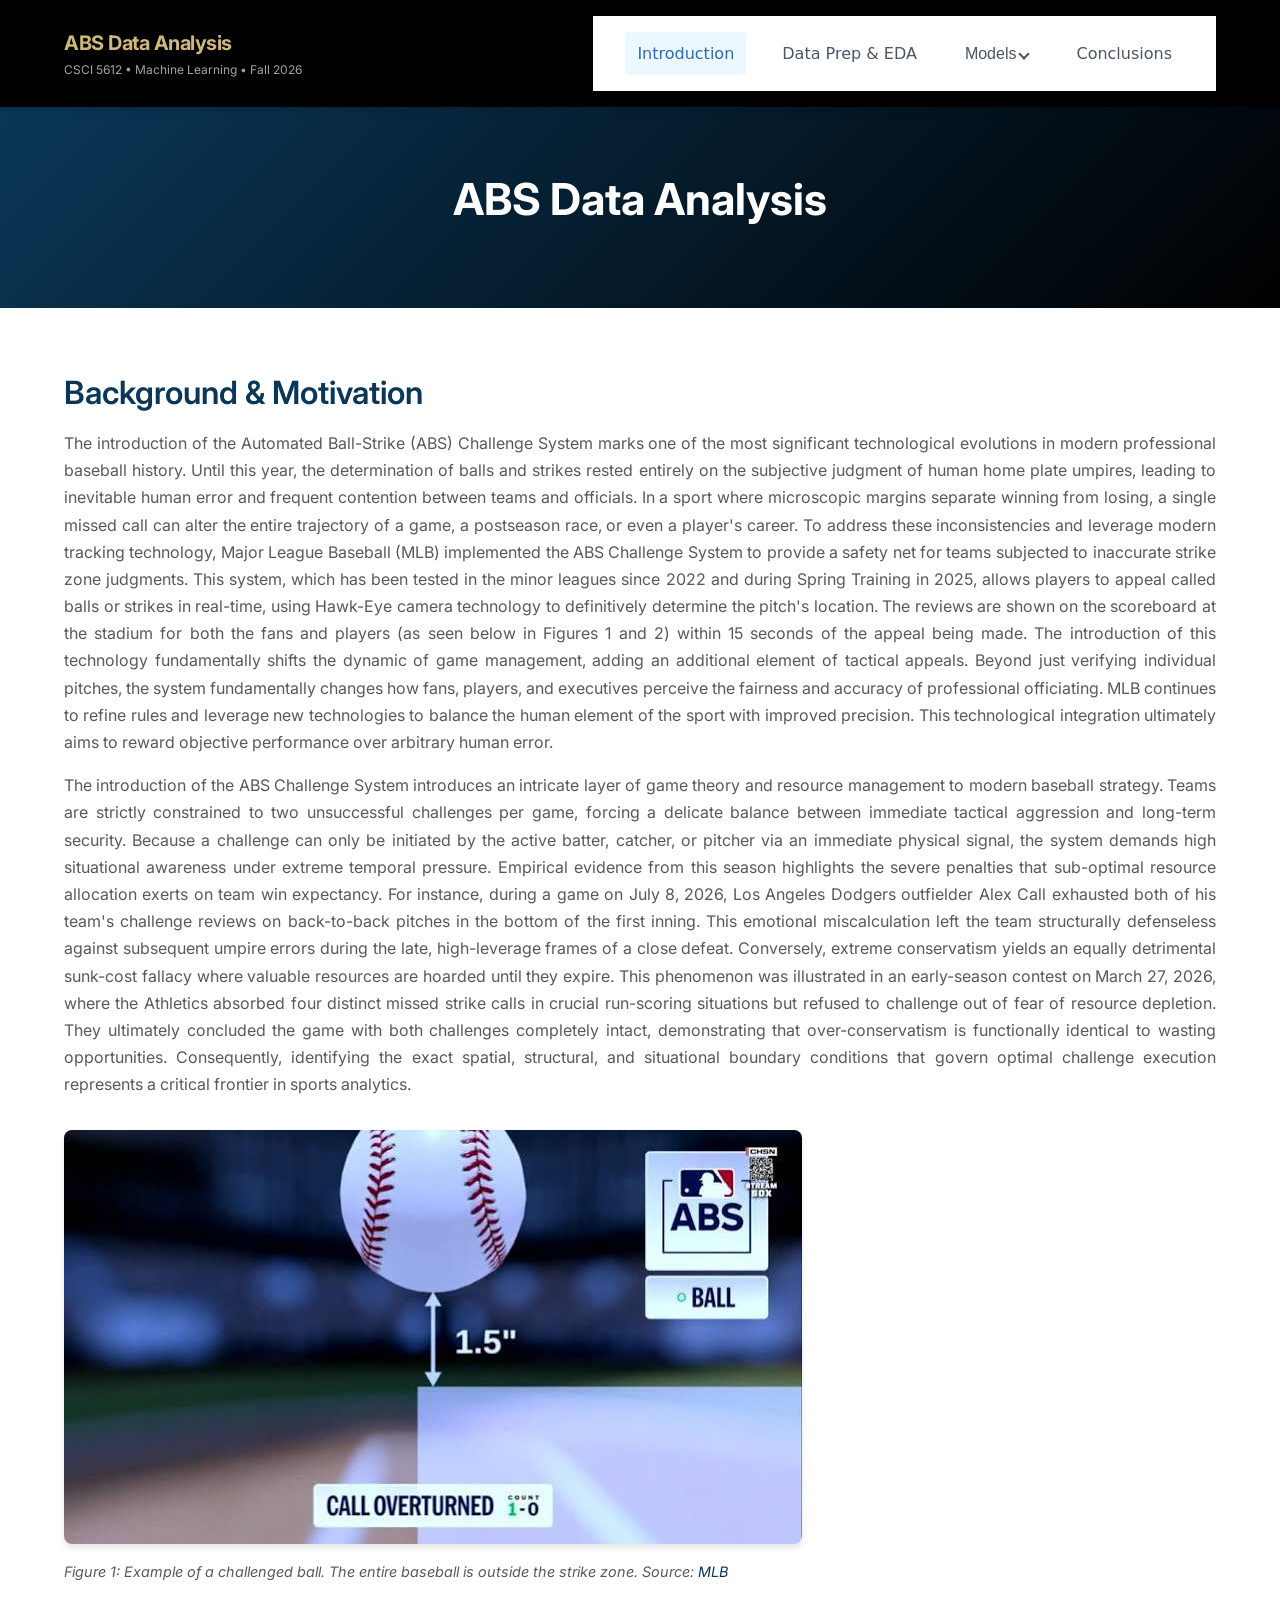
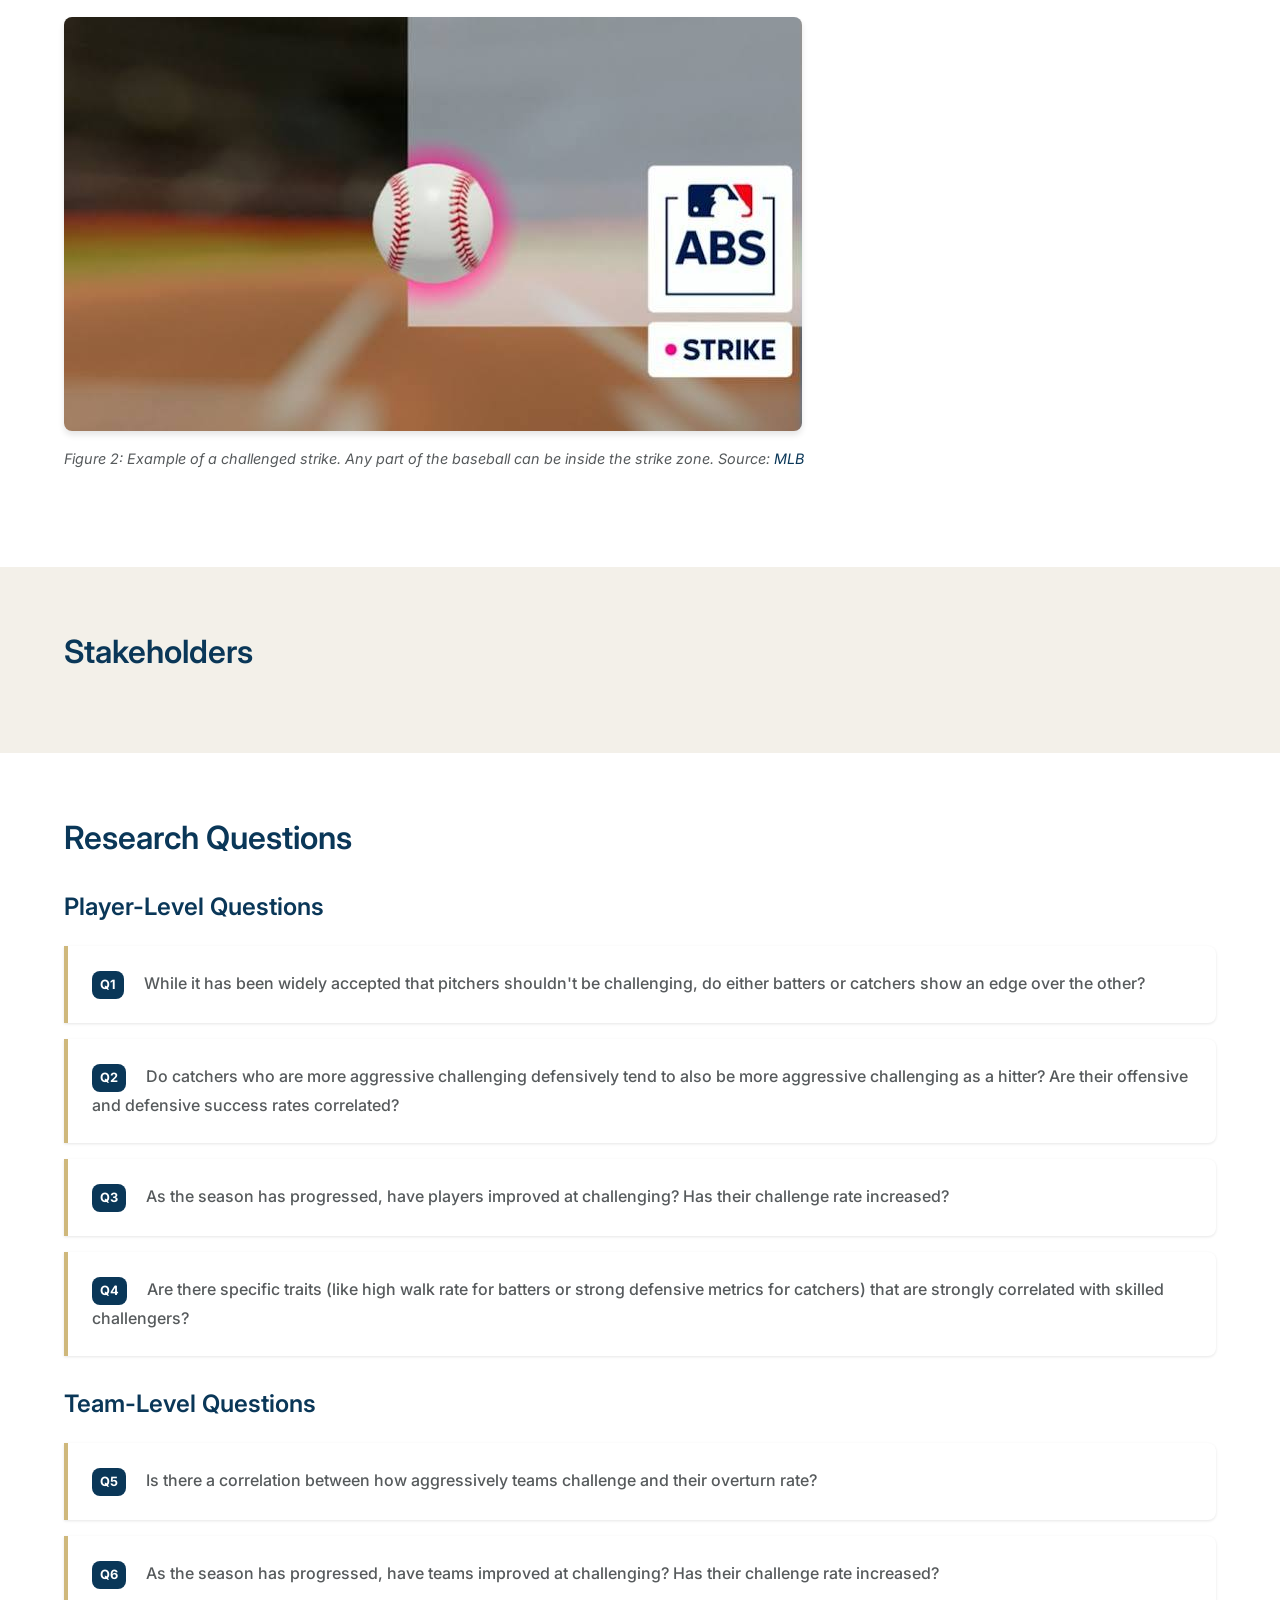
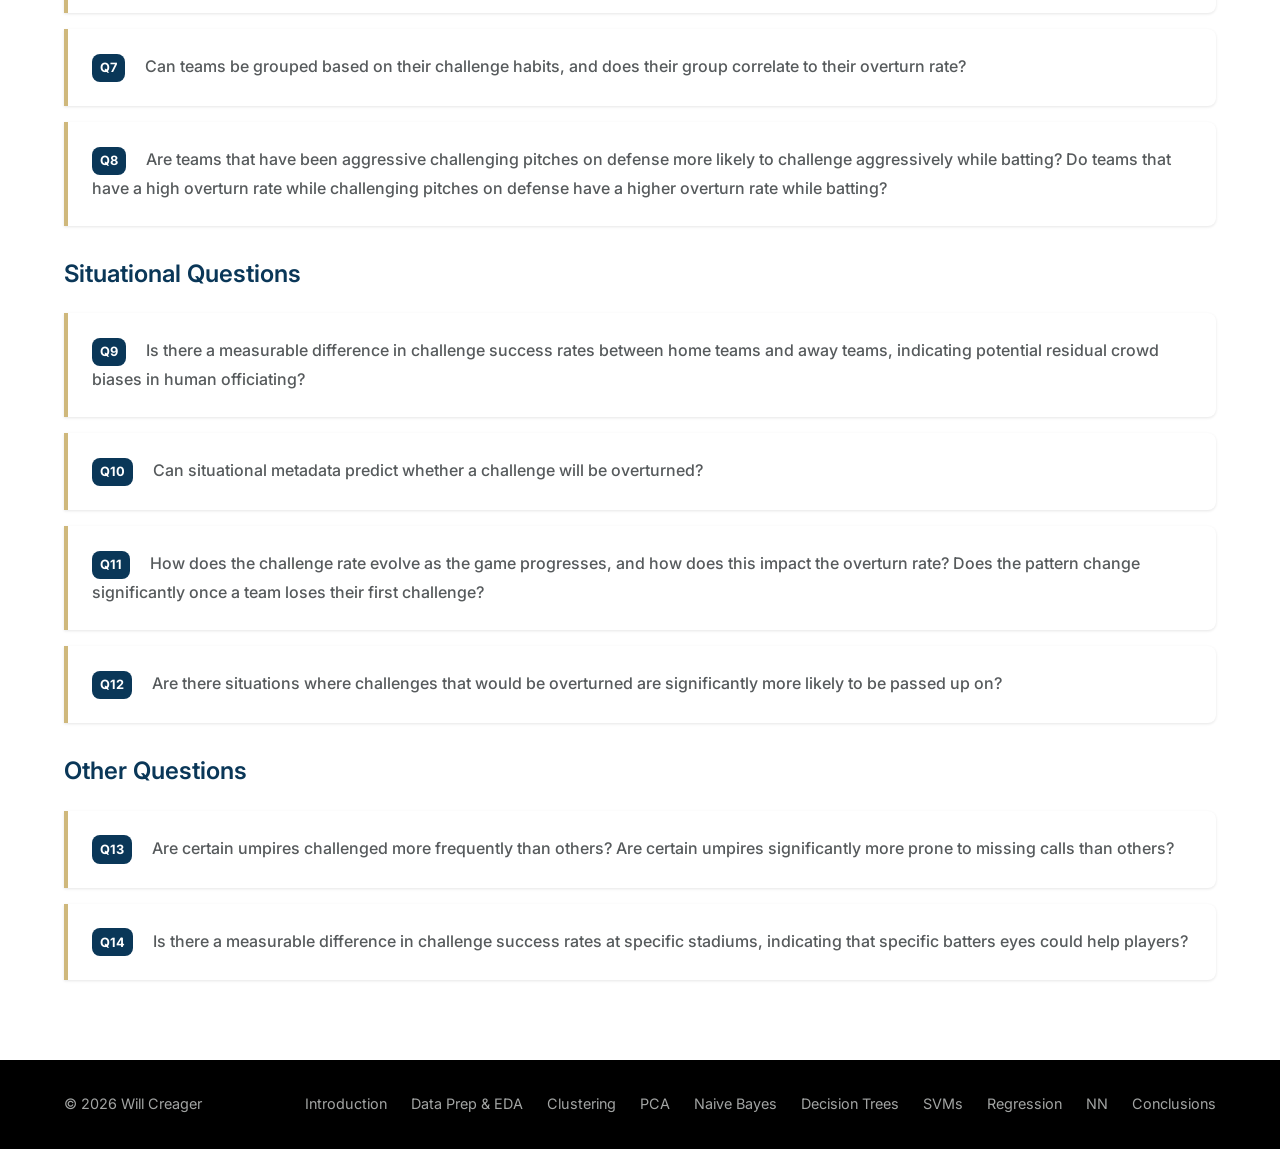
==== docs/index.html @ 8dae0407 "Fix typo" ====
<!DOCTYPE html>
<html lang="en">
<head>
  <meta charset="UTF-8">
  <meta name="viewport" content="width=device-width, initial-scale=1.0">
  <meta name="description" content="Machine Learning Project - ABS Data Analysis - CU Boulder CSCI 5612">
  <meta name="authors" content="Will Creager">
  <title>Introduction | ABS Data Analysis</title>
  <link rel="stylesheet" href="css/styles.css">
  <link rel="preconnect" href="https://fonts.googleapis.com">
  <link rel="preconnect" href="https://fonts.gstatic.com" crossorigin>
  <link href="https://fonts.googleapis.com/css2?family=Inter:wght@400;500;600;700&display=swap" rel="stylesheet">
</head>
<body>
  
  <!-- Header & Navigation -->
  <header class="header">
    <div class="header-container">
      <div class="logo">
        <div>
          <div class="logo-text">ABS Data Analysis</div>
          <div class="logo-subtext">CSCI 5612 &bull; Machine Learning &bull; Fall 2026</div>
        </div>
      </div>
      
      <nav class="nav">
        <button class="mobile-menu-btn" aria-label="Toggle navigation menu">
          <span></span>
          <span></span>
          <span></span>
        </button>
        <ul class="nav-list">
          <li><a href="index.html" class="nav-link active">Introduction</a></li>
          <li><a href="eda.html" class="nav-link">Data Prep &amp; EDA</a></li>
          <!-- Models Dropdown Parent -->
          <li class="dropdown">
            <button class="dropdown-btn" aria-haspopup="true" aria-expanded="false">
              Models <span class="arrow"></span>
            </button>
            <ul class="dropdown-menu">
              <li><a href="clustering.html" class="nav-link">Clustering</a></li>
              <li><a href="pca.html" class="nav-link">PCA</a></li>
              <li><a href="naivebayes.html" class="nav-link">Naive Bayes</a></li>
              <li><a href="dectrees.html" class="nav-link">Decision Trees</a></li>
              <li><a href="svms.html" class="nav-link">SVMs</a></li>
              <li><a href="regression.html" class="nav-link">Regression</a></li>
              <li><a href="nn.html" class="nav-link">NN</a></li>
            </ul>
          </li>
          <li><a href="conclusions.html" class="nav-link">Conclusions</a></li>
        </ul>
      </nav>
    </div>
  </header>
  
  <!-- Hero Section -->
  <section class="hero">
    <div class="container">
      <h1>ABS Data Analysis</h1>
      <p class="hero-subtitle"></p>
      <p></p>
    </div>
  </section>
  
  <!-- Main Content -->
  <main>
    
    <!-- Background & Motivation -->
    <section class="section">
      <div class="container">
        <h2>Background & Motivation</h2>

        <div class="content-block">
          <p>
            The introduction of the Automated Ball-Strike (ABS) Challenge System marks one of the most significant technological evolutions in modern professional baseball history. Until this year, the determination of balls and strikes rested entirely on the subjective judgment of human home plate umpires, leading to inevitable human error and frequent contention between teams and officials. In a sport where microscopic margins separate winning from losing, a single missed call can alter the entire trajectory of a game, a postseason race, or even a player's career. To address these inconsistencies and leverage modern tracking technology, Major League Baseball (MLB) implemented the ABS Challenge System to provide a safety net for teams subjected to inaccurate strike zone judgments. This system, which has been tested in the minor leagues since 2022 and during Spring Training in 2025, allows players to appeal called balls or strikes in real-time, using Hawk-Eye camera technology to definitively determine the pitch's location. The reviews are shown on the scoreboard at the stadium for both the fans and players (as seen below in Figures 1 and 2) within 15 seconds of the appeal being made. The introduction of this technology fundamentally shifts the dynamic of game management, adding an additional element of tactical appeals. Beyond just verifying individual pitches, the system fundamentally changes how fans, players, and executives perceive the fairness and accuracy of professional officiating. MLB continues to refine rules and leverage new technologies to balance the human element of the sport with improved precision. This technological integration ultimately aims to reward objective performance over arbitrary human error.
          </p>
          <p>
            The introduction of the ABS Challenge System introduces an intricate layer of game theory and resource management to modern baseball strategy. Teams are strictly constrained to two unsuccessful challenges per game, forcing a delicate balance between immediate tactical aggression and long-term security. Because a challenge can only be initiated by the active batter, catcher, or pitcher via an immediate physical signal, the system demands high situational awareness under extreme temporal pressure. Empirical evidence from this season highlights the severe penalties that sub-optimal resource allocation exerts on team win expectancy. For instance, during a game on July 8, 2026, Los Angeles Dodgers outfielder Alex Call exhausted both of his team's challenge reviews on back-to-back pitches in the bottom of the first inning. This emotional miscalculation left the team structurally defenseless against subsequent umpire errors during the late, high-leverage frames of a close defeat. Conversely, extreme conservatism yields an equally detrimental sunk-cost fallacy where valuable resources are hoarded until they expire. This phenomenon was illustrated in an early-season contest on March 27, 2026, where the Athletics absorbed four distinct missed strike calls in crucial run-scoring situations but refused to challenge out of fear of resource depletion. They ultimately concluded the game with both challenges completely intact, demonstrating that over-conservatism is functionally identical to wasting opportunities. Consequently, identifying the exact spatial, structural, and situational boundary conditions that govern optimal challenge execution represents a critical frontier in sports analytics.
          </p>
        </div>

        <figure style="margin: var(--spacing-lg) auto; text-align: left;">
          <img src="images/figures/ABSReplayBall.jpg" alt="Example of an ABS Challenge of a ball" style="max-width: 100%; border-radius: var(--border-radius); box-shadow: var(--shadow-md);">
          <figcaption style="margin-top: var(--spacing-sm); color: var(--cu-dark-gray); font-size: 0.9rem; font-style: italic;">Figure 1: Example of a challenged ball. The entire baseball is outside the strike zone. Source: <a href="https://www.mlb.com/" target="_blank">MLB</a></figcaption>
        </figure>

        <figure style="margin: var(--spacing-lg) auto; text-align: left;">
          <img src="images/figures/ABSReplayStrike.jpg" alt="Example of an ABS Challenge of a strike" style="max-width: 100%; border-radius: var(--border-radius); box-shadow: var(--shadow-md);">
          <figcaption style="margin-top: var(--spacing-sm); color: var(--cu-dark-gray); font-size: 0.9rem; font-style: italic;">Figure 2: Example of a challenged strike. Any part of the baseball can be inside the strike zone. Source: <a href="https://www.mlb.com/" target="_blank">MLB</a></figcaption>
        </figure>
      </div>
    </section>
    
    <!-- Stakeholders -->
    <section class="section section-alt">
      <div class="container">
        <h2>Stakeholders</h2>
        
      </div>
    </section>
    
    <!-- Research Questions -->
    <section class="section">
      <div class="container">
        <h2>Research Questions</h2>

        <!-- Player-Level Questions -->
        <h3 style="color: var(--cu-dark-blue); margin-top: var(--spacing-lg); margin-bottom: var(--spacing-md);">Player-Level Questions</h3>
        <ol class="questions-list" style="counter-reset: question-counter 0;">
          <li class="question-item">
            <h4>While it has been widely accepted that pitchers shouldn't be challenging, do either batters or catchers show an edge over the other?</h4>
          </li>
          <li class="question-item">
            <h4>Do catchers who are more aggressive challenging defensively tend to also be more aggressive challenging as a hitter? Are their offensive and defensive success rates correlated?</h4>
          </li>
          <li class="question-item">
            <h4>As the season has progressed, have players improved at challenging? Has their challenge rate increased?</h4>
          </li>
          <li class="question-item">
            <h4>Are there specific traits (like high walk rate for batters or strong defensive metrics for catchers) that are strongly correlated with skilled challengers?</h4>
          </li>
        </ol>

        <!-- Team-Level Questions -->
        <h3 style="color: var(--cu-dark-blue); margin-top: var(--spacing-lg); margin-bottom: var(--spacing-md);">Team-Level Questions</h3>
        <ol class="questions-list" style="counter-reset: question-counter 4;">
          <li class="question-item">
            <h4>Is there a correlation between how aggressively teams challenge and their overturn rate?</h4>
          </li>
          <li class="question-item">
            <h4>As the season has progressed, have teams improved at challenging? Has their challenge rate increased?</h4>
          </li>
          <li class="question-item">
            <h4>Can teams be grouped based on their challenge habits, and does their group correlate to their overturn rate?</h4>
          </li>
          <li class="question-item">
            <h4>Are teams that have been aggressive challenging pitches on defense more likely to challenge aggressively while batting? Do teams that have a high overturn rate while challenging pitches on defense have a higher overturn rate while batting?</h4>
          </li>
        </ol>

        <!-- Situational Questions -->
        <h3 style="color: var(--cu-dark-blue); margin-top: var(--spacing-lg); margin-bottom: var(--spacing-md);">Situational Questions</h3>
        <ol class="questions-list" style="counter-reset: question-counter 8;">
          <li class="question-item">
            <h4>Is there a measurable difference in challenge success rates between home teams and away teams, indicating potential residual crowd biases in human officiating?</h4>
          </li>
          <li class="question-item">
            <h4>Can situational metadata predict whether a challenge will be overturned?</h4>
          </li>
          <li class="question-item">
            <h4>How does the challenge rate evolve as the game progresses, and how does this impact the overturn rate? Does the pattern change significantly once a team loses their first challenge?</h4>
          </li>
          <li class="question-item">
            <h4>Are there situations where challenges that would be overturned are significantly more likely to be passed up on?</h4>
          </li>
        </ol>

        <!-- Other Questions -->
        <h3 style="color: var(--cu-dark-blue); margin-top: var(--spacing-lg); margin-bottom: var(--spacing-md);">Other Questions</h3>
        <ol class="questions-list" style="counter-reset: question-counter 12;">
          <li class="question-item">
            <h4>Are certain umpires challenged more frequently than others? Are certain umpires significantly more prone to missing calls than others?</h4>
          </li>
          <li class="question-item">
            <h4>Is there a measurable difference in challenge success rates at specific stadiums, indicating that specific batters eyes could help players?</h4>
          </li>
        </ol>
      </div>
    </section>
    
  </main>
  
  <!-- Footer -->
  <footer class="footer">
    <div class="footer-container">
      <div class="footer-text">
        &copy; 2026 Will Creager
      </div>
      <div class="footer-links">
        <a href="index.html">Introduction</a>
        <a href="eda.html">Data Prep &amp; EDA</a>
        <a href="clustering.html">Clustering</a>
        <a href="pca.html">PCA</a>
        <a href="naivebayes.html">Naive Bayes</a>
        <a href="dectrees.html">Decision Trees</a>
        <a href="svms.html">SVMs</a>
        <a href="regression.html">Regression</a>
        <a href="nn.html">NN</a>
        <a href="conclusions.html">Conclusions</a>
      </div>
    </div>
  </footer>
  
  <script src="scripts.js"></script>
</body>
</html>
---- docs/css/styles.css ----
/* ---------- CSS Variables (CU Boulder Colors) ---------- */
:root {
  /* Primary Colors */
  --cu-gold: #CFB87C;
  --black: #000000;
  --white: #FFFFFF;
  --cu-dark-gray: #565A5C;
  --cu-light-gray: #A2A4A3;
  
  /* Secondary Colors */
  --cu-accessible-gold: #8D7334;
  --cu-sky-blue: #096FAE;
  --cu-light-gold: #F3F0E9;
  --cu-dark-blue: #0A3758;
  --cu-light-blue: #EEF5F8;
  
  /* Typography */
  --font-primary: 'Inter', -apple-system, BlinkMacSystemFont, 'Segoe UI', Roboto, Oxygen, Ubuntu, sans-serif;
  --font-heading: 'Inter', -apple-system, BlinkMacSystemFont, 'Segoe UI', Roboto, Oxygen, Ubuntu, sans-serif;
  
  /* Spacing */
  --spacing-xs: 0.5rem;
  --spacing-sm: 1rem;
  --spacing-md: 1.5rem;
  --spacing-lg: 2rem;
  --spacing-xl: 3rem;
  --spacing-xxl: 4rem;
  
  /* Layout */
  --max-width: 1200px;
  --border-radius: 8px;
  --border-radius-lg: 12px;
  
  /* Transitions */
  --transition-fast: 0.2s ease;
  --transition-normal: 0.3s ease;
  
  /* Shadows */
  --shadow-sm: 0 1px 3px rgba(0, 0, 0, 0.1);
  --shadow-md: 0 4px 6px rgba(0, 0, 0, 0.1);
  --shadow-lg: 0 10px 25px rgba(0, 0, 0, 0.1);
}

/* ---------- Reset & Base ---------- */
*, *::before, *::after {
  box-sizing: border-box;
  margin: 0;
  padding: 0;
}

html {
  scroll-behavior: smooth;
  font-size: 16px;
}

body {
  font-family: var(--font-primary);
  font-size: 1rem;
  line-height: 1.7;
  color: var(--black);
  background-color: var(--white);
  min-height: 100vh;
  display: flex;
  flex-direction: column;
}

img {
  max-width: 100%;
  height: auto;
  display: block;
}

a {
  color: var(--cu-dark-blue);
  text-decoration: none;
  transition: color var(--transition-fast);
}

a:hover {
  color: var(--cu-accessible-gold);
}

ul, ol {
  list-style-position: inside;
}

/* ---------- Typography ---------- */
h1, h2, h3, h4, h5, h6 {
  font-family: var(--font-heading);
  font-weight: 600;
  line-height: 1.3;
  color: var(--black);
  margin-bottom: var(--spacing-sm);
}

h1 {
  font-size: 2.5rem;
  font-weight: 700;
}

h2 {
  font-size: 2rem;
  color: var(--cu-dark-blue);
}

h3 {
  font-size: 1.5rem;
}

h4 {
  font-size: 1.25rem;
}

p {
  margin-bottom: var(--spacing-sm);
  color: var(--cu-dark-gray);
}

/* ---------- Layout Utilities ---------- */
.container {
  width: 100%;
  max-width: var(--max-width);
  margin: 0 auto;
  padding: 0 var(--spacing-md);
}

.section {
  padding: var(--spacing-xxl) 0;
}

.section-alt {
  background-color: var(--cu-light-gold);
}

.section-blue {
  background-color: var(--cu-light-blue);
}

/* ---------- Header & Navigation ---------- */
.header {
  background-color: var(--black);
  position: sticky;
  top: 0;
  z-index: 1000;
  box-shadow: var(--shadow-md);
}

.header-container {
  display: flex;
  justify-content: space-between;
  align-items: center;
  padding: var(--spacing-sm) var(--spacing-md);
  max-width: var(--max-width);
  margin: 0 auto;
}

.logo {
  display: flex;
  align-items: center;
  gap: var(--spacing-sm);
}

.logo-text {
  color: var(--cu-gold);
  font-size: 1.25rem;
  font-weight: 700;
  letter-spacing: -0.5px;
}

.logo-subtext {
  color: var(--cu-light-gray);
  font-size: 0.75rem;
  font-weight: 400;
}

/* Navigation */
.nav {
  display: flex;
  align-items: center;
}

.nav-list {
  display: flex;
  list-style: none;
  gap: var(--spacing-xs);
}

.nav-link {
  display: block;
  padding: var(--spacing-xs) var(--spacing-sm);
  color: var(--white);
  font-size: 0.9rem;
  font-weight: 500;
  border-radius: var(--border-radius);
  transition: all var(--transition-fast);
}

.nav-link:hover {
  color: var(--cu-gold);
  background-color: rgba(207, 184, 124, 0.1);
}

.nav-link.active {
  color: var(--black);
  background-color: var(--cu-gold);
}

.nav-link.disabled {
  color: var(--white);
  cursor: pointer;
  opacity: 1;
}

.nav-link.disabled:hover {
  color: var(--cu-gold);
  background-color: rgba(207, 184, 124, 0.1);
}

/* Mobile Menu Button */
.mobile-menu-btn {
  display: none;
  flex-direction: column;
  justify-content: center;
  gap: 5px;
  background: none;
  border: none;
  cursor: pointer;
  padding: var(--spacing-xs);
}

.mobile-menu-btn span {
  display: block;
  width: 25px;
  height: 2px;
  background-color: var(--cu-gold);
  transition: all var(--transition-fast);
}

/* ---------- Hero Section ---------- */
.hero {
  background: linear-gradient(135deg, var(--cu-dark-blue) 0%, var(--black) 100%);
  color: var(--white);
  padding: var(--spacing-xxl) 0;
  text-align: center;
}

.hero h1 {
  color: var(--white);
  font-size: 2.75rem;
  margin-bottom: var(--spacing-sm);
}

.hero-subtitle {
  color: var(--cu-gold);
  font-size: 1.25rem;
  font-weight: 500;
  margin-bottom: var(--spacing-md);
}

.hero p {
  color: var(--cu-light-gray);
  font-size: 1.1rem;
  max-width: 700px;
  margin: 0 auto;
}

/* ---------- Content Sections ---------- */
.content-section {
  padding: var(--spacing-xl) 0;
}

.content-section h2 {
  margin-bottom: var(--spacing-lg);
  padding-bottom: var(--spacing-sm);
  border-bottom: 3px solid var(--cu-gold);
  display: inline-block;
}

.content-block {
  margin-bottom: var(--spacing-lg);
}

.content-block h3 {
  color: var(--cu-dark-blue);
  margin-bottom: var(--spacing-sm);
}

.content-block p {
  text-align: justify;
}

/* ---------- Cards ---------- */
.card-grid {
  display: grid;
  grid-template-columns: repeat(auto-fit, minmax(300px, 1fr));
  gap: var(--spacing-lg);
}

.card {
  background-color: var(--white);
  border-radius: var(--border-radius-lg);
  box-shadow: var(--shadow-md);
  overflow: hidden;
  transition: transform var(--transition-normal), box-shadow var(--transition-normal);
}

.card:hover {
  transform: translateY(-5px);
  box-shadow: var(--shadow-lg);
}

.card-header {
  background: linear-gradient(135deg, var(--cu-dark-blue) 0%, var(--black) 100%);
  padding: var(--spacing-lg);
  text-align: center;
}

.card-body {
  padding: var(--spacing-lg);
}

/* Team Cards */
.team-card {
  text-align: center;
}

.team-card .card-header {
  padding: var(--spacing-xl) var(--spacing-lg) var(--spacing-lg);
}

.team-photo {
  width: 150px;
  height: 150px;
  border-radius: 50%;
  object-fit: cover;
  border: 4px solid var(--cu-gold);
  margin: 0 auto;
  background-color: var(--cu-light-gray);
}

.team-name {
  color: var(--black);
  font-size: 1.25rem;
  margin-bottom: var(--spacing-xs);
  margin-top: var(--spacing-sm);
}

.team-role {
  display: inline-block;
  background-color: var(--cu-gold);
  color: var(--black);
  padding: 0.25rem 0.75rem;
  border-radius: 20px;
  font-size: 0.85rem;
  font-weight: 600;
  margin-bottom: var(--spacing-sm);
}

.team-bio {
  color: var(--cu-dark-gray);
  font-size: 0.95rem;
  margin-bottom: var(--spacing-md);
}

.team-links {
  display: flex;
  justify-content: center;
  gap: var(--spacing-sm);
}

.team-links a {
  display: flex;
  align-items: center;
  justify-content: center;
  width: 40px;
  height: 40px;
  border-radius: 50%;
  background-color: var(--cu-light-gold);
  color: var(--cu-dark-blue);
  transition: all var(--transition-fast);
}

.team-links a:hover {
  background-color: var(--cu-gold);
  color: var(--black);
}

.team-links svg {
  width: 20px;
  height: 20px;
}

/* ---------- Research Questions ---------- */
.questions-list {
  counter-reset: question-counter;
  list-style: none;
}

.question-item {
  counter-increment: question-counter;
  padding: var(--spacing-md);
  margin-bottom: var(--spacing-sm);
  background-color: var(--white);
  border-left: 4px solid var(--cu-gold);
  border-radius: 0 var(--border-radius) var(--border-radius) 0;
  box-shadow: var(--shadow-sm);
  transition: all var(--transition-fast);
  min-height: 60px;
}

.question-item:hover {
  border-left-color: var(--cu-dark-blue);
  box-shadow: var(--shadow-md);
}

.question-item::before {
  content: "Q" counter(question-counter);
  display: inline-block;
  background-color: var(--cu-dark-blue);
  color: var(--white);
  font-weight: 700;
  font-size: 0.8rem;
  padding: 0.2rem 0.5rem;
  border-radius: var(--border-radius);
  margin-right: var(--spacing-sm);
}

.question-item h4 {
  display: inline;
  font-size: 1rem;
  font-weight: 500;
  color: var(--cu-dark-gray);
}

/* ---------- Proposal Overview ---------- */
.proposal-section {
  margin-bottom: var(--spacing-xl);
}

.proposal-section h3 {
  color: var(--cu-dark-blue);
  margin-bottom: var(--spacing-md);
  display: flex;
  align-items: center;
  gap: var(--spacing-sm);
}

.proposal-section h3::before {
  content: "";
  display: inline-block;
  width: 4px;
  height: 24px;
  background-color: var(--cu-gold);
  border-radius: 2px;
}

.bullet-list {
  list-style: none;
  padding-left: var(--spacing-md);
}

.bullet-list li {
  position: relative;
  padding-left: var(--spacing-md);
  margin-bottom: var(--spacing-sm);
  color: var(--cu-dark-gray);
  min-height: 1.5rem;
}

.bullet-list li::before {
  content: "";
  position: absolute;
  left: 0;
  top: 0.6rem;
  width: 8px;
  height: 8px;
  background-color: var(--cu-gold);
  border-radius: 50%;
}

/* ---------- Data Sources Table ---------- */
.data-table {
  width: 100%;
  border-collapse: collapse;
  margin-top: var(--spacing-md);
  background-color: var(--white);
  border-radius: var(--border-radius);
  overflow: hidden;
  box-shadow: var(--shadow-sm);
}

.data-table th,
.data-table td {
  padding: var(--spacing-sm) var(--spacing-md);
  text-align: left;
  border-bottom: 1px solid var(--cu-light-gray);
}

.data-table th {
  background-color: var(--cu-dark-blue);
  color: var(--white);
  font-weight: 600;
  font-size: 0.9rem;
}

.data-table tr:last-child td {
  border-bottom: none;
}

.data-table tr:hover td {
  background-color: var(--cu-light-gold);
}

/* ---------- Placeholder / Coming Soon ---------- */
.placeholder-content {
  text-align: center;
  padding: var(--spacing-xxl);
}

.placeholder-icon {
  font-size: 4rem;
  margin-bottom: var(--spacing-md);
  opacity: 0.5;
}

.placeholder-content h2 {
  color: var(--cu-dark-gray);
  margin-bottom: var(--spacing-sm);
}

.placeholder-content p {
  color: var(--cu-light-gray);
  font-size: 1.1rem;
}

.milestone-badge {
  display: inline-block;
  background-color: var(--cu-gold);
  color: var(--black);
  padding: 0.5rem 1rem;
  border-radius: 20px;
  font-weight: 600;
  font-size: 0.9rem;
  margin-top: var(--spacing-md);
}

/* ---------- Figure / Image Placeholders ---------- */
.figure-placeholder {
  background-color: var(--cu-light-blue);
  border: 2px dashed var(--cu-light-gray);
  border-radius: var(--border-radius);
  padding: var(--spacing-xl);
  text-align: center;
  margin: var(--spacing-lg) 0;
}

.figure-placeholder p {
  color: var(--cu-dark-gray);
  font-style: italic;
}

/* ---------- Footer ---------- */
.footer {
  background-color: var(--black);
  color: var(--cu-light-gray);
  padding: var(--spacing-lg) 0;
  margin-top: auto;
}

.footer-container {
  display: flex;
  justify-content: space-between;
  align-items: center;
  max-width: var(--max-width);
  margin: 0 auto;
  padding: 0 var(--spacing-md);
  flex-wrap: wrap;
  gap: var(--spacing-sm);
}

.footer-text {
  font-size: 0.9rem;
}

.footer-text a {
  color: var(--cu-gold);
}

.footer-text a:hover {
  color: var(--white);
}

.footer-links {
  display: flex;
  gap: var(--spacing-md);
}

.footer-links a {
  color: var(--cu-light-gray);
  font-size: 0.9rem;
}

.footer-links a:hover {
  color: var(--cu-gold);
}

/* ---------- Responsive Design ---------- */
@media (max-width: 768px) {
  html {
    font-size: 15px;
  }
  
  h1 {
    font-size: 2rem;
  }
  
  h2 {
    font-size: 1.5rem;
  }
  
  .hero h1 {
    font-size: 2rem;
  }
  
  .hero-subtitle {
    font-size: 1.1rem;
  }
  
  /* Mobile Navigation */
  .mobile-menu-btn {
    display: flex;
  }
  
  .nav-list {
    position: fixed;
    top: 60px;
    left: 0;
    right: 0;
    background-color: var(--black);
    flex-direction: column;
    padding: var(--spacing-md);
    gap: var(--spacing-xs);
    transform: translateY(-150%);
    opacity: 0;
    transition: all var(--transition-normal);
    box-shadow: var(--shadow-lg);
  }
  
  .nav-list.active {
    transform: translateY(0);
    opacity: 1;
  }
  
  .nav-link {
    padding: var(--spacing-sm);
    text-align: center;
  }
  
  /* Stat Grid */
  .stat-grid {
    grid-template-columns: repeat(2, 1fr);
  }

  .stat-grid-3 {
    grid-template-columns: 1fr;
  }

  .callout-grid {
    grid-template-columns: 1fr;
  }

  .pipeline-flow {
    flex-direction: column;
  }

  .pipeline-arrow {
    transform: rotate(90deg);
    padding: var(--spacing-xs) 0;
  }

  /* Cards */
  .card-grid {
    grid-template-columns: 1fr;
  }
  
  /* Footer */
  .footer-container {
    flex-direction: column;
    text-align: center;
  }
  
  .footer-links {
    flex-wrap: wrap;
    justify-content: center;
  }
}

@media (max-width: 480px) {
  .container {
    padding: 0 var(--spacing-sm);
  }
  
  .section {
    padding: var(--spacing-xl) 0;
  }
  
  .team-photo {
    width: 120px;
    height: 120px;
  }
}

/* ---------- Stat Grid (EDA Page) ---------- */
.stat-grid {
  display: grid;
  grid-template-columns: repeat(4, 1fr);
  gap: var(--spacing-md);
  margin-bottom: var(--spacing-xl);
}

.stat-card {
  background: linear-gradient(135deg, var(--cu-dark-blue) 0%, var(--black) 100%);
  color: var(--white);
  text-align: center;
  padding: var(--spacing-lg) var(--spacing-md);
  border-radius: var(--border-radius-lg);
  box-shadow: var(--shadow-md);
}

.stat-number {
  font-size: 2.5rem;
  font-weight: 700;
  line-height: 1.2;
  color: var(--cu-gold);
}

.stat-label {
  font-size: 0.9rem;
  color: var(--cu-light-gray);
  margin-top: var(--spacing-xs);
}

/* ---------- Figure Container (EDA Page) ---------- */
.figure-container {
  margin: var(--spacing-lg) 0;
  text-align: center;
}

.figure-container img {
  max-width: 100%;
  border-radius: var(--border-radius);
  box-shadow: var(--shadow-md);
  margin: 0 auto;
}

.figure-container figcaption {
  margin-top: var(--spacing-sm);
  color: var(--cu-dark-gray);
  font-size: 0.9rem;
  font-style: italic;
}

/* ---------- Data Table Extras (EDA Page) ---------- */
.table-subheader td {
  background-color: var(--cu-light-gold);
  font-weight: 700;
  font-size: 0.95rem;
  color: var(--cu-dark-blue);
  padding: var(--spacing-sm) var(--spacing-md);
  border-bottom: 2px solid var(--cu-gold);
}

.value-negative {
  color: #c0392b;
  font-weight: 600;
}

.value-positive {
  color: #2471a3;
  font-weight: 600;
}

.table-wrapper {
  overflow-x: auto;
  margin: var(--spacing-md) 0;
}

/* ---------- Pipeline Flow Diagram ---------- */
.pipeline-flow {
  display: flex;
  align-items: center;
  justify-content: center;
  gap: 0;
  margin: var(--spacing-xl) 0;
  flex-wrap: wrap;
}

.pipeline-sources {
  display: flex;
  flex-direction: column;
  gap: var(--spacing-sm);
}

.pipeline-node {
  background: linear-gradient(135deg, var(--cu-dark-blue) 0%, var(--black) 100%);
  color: var(--white);
  padding: var(--spacing-sm) var(--spacing-md);
  border-radius: var(--border-radius);
  text-align: center;
  font-size: 0.85rem;
  font-weight: 600;
  box-shadow: var(--shadow-md);
  min-width: 200px;
}

.pipeline-node .node-dim {
  color: var(--cu-gold);
  font-size: 0.8rem;
  font-weight: 400;
  display: block;
  margin-top: 2px;
}

.pipeline-arrow {
  font-size: 2rem;
  color: var(--cu-gold);
  padding: 0 var(--spacing-md);
  font-weight: 700;
  line-height: 1;
}

.pipeline-result {
  background: linear-gradient(135deg, var(--cu-accessible-gold) 0%, var(--cu-gold) 100%);
  color: var(--black);
  padding: var(--spacing-md) var(--spacing-lg);
  border-radius: var(--border-radius-lg);
  text-align: center;
  font-weight: 700;
  font-size: 1rem;
  box-shadow: var(--shadow-lg);
  border: 2px solid var(--cu-accessible-gold);
}

.pipeline-result .node-dim {
  color: var(--cu-dark-blue);
  font-size: 0.85rem;
  font-weight: 500;
  display: block;
  margin-top: 4px;
}

/* ---------- Callout Cards ---------- */
.callout-grid {
  display: grid;
  grid-template-columns: repeat(2, 1fr);
  gap: var(--spacing-lg);
  margin: var(--spacing-lg) 0;
}

.callout-card {
  background-color: var(--white);
  border-left: 4px solid var(--cu-gold);
  border-radius: 0 var(--border-radius) var(--border-radius) 0;
  padding: var(--spacing-md) var(--spacing-lg);
  box-shadow: var(--shadow-sm);
}

.callout-card h4 {
  color: var(--cu-dark-blue);
  margin-bottom: var(--spacing-xs);
  font-size: 1rem;
}

.callout-card p {
  font-size: 0.9rem;
  margin-bottom: 0;
}

.callout-tag {
  display: inline-block;
  background-color: var(--cu-dark-blue);
  color: var(--white);
  font-size: 0.7rem;
  font-weight: 700;
  padding: 0.15rem 0.5rem;
  border-radius: var(--border-radius);
  margin-bottom: var(--spacing-xs);
  text-transform: uppercase;
  letter-spacing: 0.5px;
}

/* ---------- 3-Column Stat Grid ---------- */
.stat-grid-3 {
  display: grid;
  grid-template-columns: repeat(3, 1fr);
  gap: var(--spacing-md);
  margin: var(--spacing-lg) 0;
}

/* ---------- Skewness & Tag Colors ---------- */
.skew-before {
  color: #c0392b;
  font-weight: 700;
  font-size: 1.05em;
}

.skew-after {
  color: #1a8a5c;
  font-weight: 700;
  font-size: 1.05em;
}

.tag-retained {
  display: inline-block;
  background-color: #1a8a5c;
  color: var(--white);
  font-size: 0.75rem;
  font-weight: 700;
  padding: 0.2rem 0.6rem;
  border-radius: var(--border-radius);
  letter-spacing: 0.3px;
}

.tag-dropped {
  display: inline-block;
  background-color: #c0392b;
  color: var(--white);
  font-size: 0.75rem;
  font-weight: 700;
  padding: 0.2rem 0.6rem;
  border-radius: var(--border-radius);
  letter-spacing: 0.3px;
}

/* ---------- Methods Page: Model Tabs ---------- */
.model-tabs {
  margin: var(--spacing-lg) 0;
}

.model-tab-nav {
  display: flex;
  gap: 0;
  border-bottom: 3px solid var(--cu-gold);
}

.model-tab-btn {
  padding: var(--spacing-sm) var(--spacing-lg);
  background: var(--cu-light-gold);
  border: 2px solid transparent;
  border-bottom: none;
  border-radius: var(--border-radius) var(--border-radius) 0 0;
  cursor: pointer;
  font-family: var(--font-primary);
  font-size: 0.95rem;
  font-weight: 600;
  color: var(--cu-dark-gray);
  transition: all var(--transition-fast);
}

.model-tab-btn:hover {
  background: var(--white);
  color: var(--cu-dark-blue);
}

.model-tab-btn.active {
  background: var(--white);
  color: var(--cu-dark-blue);
  border-color: var(--cu-gold);
  border-bottom: 3px solid var(--white);
  margin-bottom: -3px;
}

.model-tab-content {
  display: none;
  padding: var(--spacing-lg);
  background: var(--white);
  border: 2px solid var(--cu-gold);
  border-top: none;
  border-radius: 0 0 var(--border-radius-lg) var(--border-radius-lg);
  animation: tabFadeIn 0.3s ease;
}

.model-tab-content.active {
  display: block;
}

@keyframes tabFadeIn {
  from { opacity: 0; transform: translateY(8px); }
  to { opacity: 1; transform: translateY(0); }
}

.model-tab-content .tab-metrics {
  display: flex;
  gap: var(--spacing-lg);
  align-items: flex-start;
  flex-wrap: wrap;
}

.tab-metrics .metrics-side {
  flex: 0 0 220px;
  display: flex;
  flex-direction: column;
  gap: var(--spacing-sm);
}

.tab-metrics .matrix-side {
  flex: 1;
  min-width: 300px;
  overflow-x: auto;
}

.metric-pill {
  display: flex;
  justify-content: space-between;
  align-items: center;
  padding: var(--spacing-xs) var(--spacing-sm);
  background: var(--cu-light-blue);
  border-radius: var(--border-radius);
  font-size: 0.9rem;
}

.metric-pill .metric-val {
  font-weight: 700;
  color: var(--cu-dark-blue);
  font-size: 1rem;
}

/* ---------- Methods Page: Heatmap Tables ---------- */
.heatmap-table {
  text-align: center;
  font-size: 0.88rem;
}

.heatmap-table th,
.heatmap-table td {
  text-align: center;
  padding: var(--spacing-xs) var(--spacing-sm);
  min-width: 54px;
  font-weight: 600;
  border: 1px solid rgba(0,0,0,0.08);
}

.heatmap-table th {
  background-color: var(--cu-dark-blue);
  color: var(--white);
  font-size: 0.82rem;
}

.heatmap-table td.row-label {
  background-color: var(--cu-dark-blue);
  color: var(--white);
  font-weight: 700;
  font-size: 0.82rem;
  text-align: center;
}

.heatmap-table td {
  color: var(--black);
  transition: transform var(--transition-fast);
}

.heatmap-table tr:hover td:not(.row-label) {
  transform: scale(1.05);
}

.hm-best {
  background-color: var(--cu-gold) !important;
  color: var(--black) !important;
  font-weight: 700;
}

/* ---------- Methods Page: Scroll Reveal Animations ---------- */
.reveal-on-scroll {
  opacity: 0;
  transform: translateY(30px);
  transition: opacity 0.6s ease, transform 0.6s ease;
}

.reveal-on-scroll.revealed {
  opacity: 1;
  transform: translateY(0);
}

.reveal-on-scroll.delay-1 { transition-delay: 0.15s; }
.reveal-on-scroll.delay-2 { transition-delay: 0.30s; }
.reveal-on-scroll.delay-3 { transition-delay: 0.45s; }

/* ---------- Methods Page: Model Cards (Progressive Reveal) ---------- */
.model-card {
  background: var(--white);
  border-radius: var(--border-radius-lg);
  box-shadow: var(--shadow-md);
  padding: var(--spacing-lg);
  margin-bottom: var(--spacing-lg);
  border-left: 5px solid var(--cu-gold);
  transition: box-shadow var(--transition-normal), transform 0.5s cubic-bezier(0.22, 1, 0.36, 1), opacity 0.5s cubic-bezier(0.22, 1, 0.36, 1);
  opacity: 0;
  transform: translateX(-60px) scale(0.96);
}

.model-card:nth-child(even) {
  transform: translateX(60px) scale(0.96);
}

.model-card.revealed {
  opacity: 1;
  transform: translateX(0) scale(1);
}

.model-card.delay-1 { transition-delay: 0.2s; }
.model-card.delay-2 { transition-delay: 0.4s; }

.model-card:hover {
  box-shadow: var(--shadow-lg);
  transform: translateX(0) scale(1.01);
}

.model-card h3 {
  display: flex;
  align-items: center;
  gap: var(--spacing-sm);
}

/* Model card badge pulse on reveal */
.model-card.revealed .model-badge {
  animation: badgePop 0.4s ease 0.3s both;
}
.model-card.revealed.delay-1 .model-badge { animation-delay: 0.5s; }
.model-card.revealed.delay-2 .model-badge { animation-delay: 0.7s; }

@keyframes badgePop {
  0% { transform: scale(0.6); opacity: 0; }
  60% { transform: scale(1.15); }
  100% { transform: scale(1); opacity: 1; }
}

.model-badge {
  display: inline-block;
  padding: 0.2rem 0.6rem;
  border-radius: var(--border-radius);
  font-size: 0.75rem;
  font-weight: 700;
  text-transform: uppercase;
  letter-spacing: 0.5px;
}

.badge-baseline { background: var(--cu-light-blue); color: var(--cu-dark-blue); }
.badge-best { background: #d4edda; color: #155724; }
.badge-contender { background: #fff3cd; color: #856404; }

/* Badges start hidden in model cards, pop in after card reveals */
.model-card .model-badge { opacity: 0; }

/* ---------- Methods Page: Metric Highlight ---------- */
.metric-highlight {
  text-align: center;
  padding: var(--spacing-lg);
  margin: var(--spacing-lg) 0;
}

.metric-highlight .big-number {
  font-size: 4rem;
  font-weight: 700;
  color: var(--cu-dark-blue);
  line-height: 1.1;
}

.metric-highlight .big-label {
  font-size: 1rem;
  color: var(--cu-dark-gray);
  margin-top: var(--spacing-xs);
}

.metric-highlight-row {
  display: flex;
  justify-content: center;
  gap: var(--spacing-xl);
  flex-wrap: wrap;
  margin: var(--spacing-lg) 0;
}

.metric-highlight-row .metric-highlight {
  margin: 0;
}

/* ---------- Methods Page: Section Dark (Teaser) ---------- */
.section-dark {
  background: linear-gradient(135deg, var(--cu-dark-blue) 0%, var(--black) 100%);
  color: var(--white);
  padding: var(--spacing-xxl) 0;
}

.section-dark h2 {
  color: var(--cu-gold);
  border-bottom-color: var(--cu-gold);
}

.section-dark p {
  color: var(--cu-light-gray);
}

/* ---------- Methods Page: Preview Cards (Teaser) ---------- */
.preview-grid {
  display: grid;
  grid-template-columns: repeat(auto-fit, minmax(240px, 1fr));
  gap: var(--spacing-lg);
  margin: var(--spacing-xl) 0;
}

.preview-card {
  background: rgba(255,255,255,0.08);
  border: 1px solid rgba(207, 184, 124, 0.3);
  border-radius: var(--border-radius-lg);
  padding: var(--spacing-lg);
  text-align: center;
  backdrop-filter: blur(4px);
  transition: all var(--transition-normal);
}

.preview-card:hover {
  background: rgba(255,255,255,0.12);
  border-color: var(--cu-gold);
  transform: translateY(-4px);
}

.preview-card .preview-icon {
  font-size: 2.5rem;
  margin-bottom: var(--spacing-sm);
  opacity: 0.7;
}

.preview-card h4 {
  color: var(--cu-gold);
  font-size: 1rem;
  margin-bottom: var(--spacing-xs);
}

.preview-card p {
  color: var(--cu-light-gray);
  font-size: 0.88rem;
  margin-bottom: 0;
}

.preview-card .preview-badge {
  display: inline-block;
  margin-top: var(--spacing-sm);
  padding: 0.2rem 0.8rem;
  border: 1px solid var(--cu-gold);
  border-radius: 20px;
  font-size: 0.75rem;
  color: var(--cu-gold);
  font-weight: 600;
}

/* ---------- Methods Page: Arrow Stat (for F1 improvement) ---------- */
.arrow-stat {
  display: flex;
  align-items: center;
  justify-content: center;
  gap: var(--spacing-md);
  margin: var(--spacing-lg) 0;
  flex-wrap: wrap;
}

.arrow-stat .old-val {
  font-size: 2rem;
  font-weight: 700;
  color: #c0392b;
  opacity: 0.7;
}

.arrow-stat .arrow {
  font-size: 2.5rem;
  color: var(--cu-gold);
}

.arrow-stat .new-val {
  font-size: 3rem;
  font-weight: 700;
  color: #1a8a5c;
}

.arrow-stat .arrow-label {
  width: 100%;
  text-align: center;
  font-size: 0.95rem;
  color: var(--cu-dark-gray);
  font-weight: 500;
}

/* ---------- Results Page ---------- */
.results-section-intro {
  max-width: 760px;
  margin-bottom: var(--spacing-lg);
}

.results-stat-grid {
  display: grid;
  grid-template-columns: repeat(auto-fit, minmax(170px, 1fr));
  gap: var(--spacing-md);
  margin-bottom: var(--spacing-xl);
}

.results-stat-card {
  background: var(--white);
  border-top: 4px solid var(--cu-gold);
  border-radius: var(--border-radius-lg);
  box-shadow: var(--shadow-md);
  padding: var(--spacing-lg) var(--spacing-md);
  text-align: center;
}

.results-stat-number {
  font-size: 2.4rem;
  font-weight: 700;
  line-height: 1.1;
  color: var(--cu-dark-blue);
}

.results-stat-label {
  margin-top: var(--spacing-xs);
  font-size: 0.92rem;
  color: var(--cu-dark-gray);
}

.results-intro {
  max-width: 860px;
  margin: 0 auto;
}

.results-figure {
  background: var(--white);
  border-radius: var(--border-radius-lg);
  box-shadow: var(--shadow-md);
  padding: var(--spacing-md);
}

.results-figure img {
  box-shadow: none;
}

.impact-grid {
  display: grid;
  grid-template-columns: repeat(auto-fit, minmax(240px, 1fr));
  gap: var(--spacing-lg);
}

.impact-card {
  background: var(--white);
  border-radius: var(--border-radius-lg);
  box-shadow: var(--shadow-md);
  padding: var(--spacing-lg);
  border-left: 5px solid var(--cu-gold);
}

.impact-card h3 {
  color: var(--cu-dark-blue);
  margin-bottom: var(--spacing-sm);
}

.impact-card p {
  margin-bottom: 0;
}

.results-note,
.results-technical-note {
  background: var(--white);
  border-left: 4px solid var(--cu-sky-blue);
  border-radius: 0 var(--border-radius) var(--border-radius) 0;
  box-shadow: var(--shadow-sm);
  padding: var(--spacing-md) var(--spacing-lg);
  margin: var(--spacing-lg) 0;
}

.results-closing-note {
  margin-top: var(--spacing-xl);
}

.results-questions {
  list-style: none;
}

.question-item.question-accordion-item {
  position: relative;
  counter-increment: none;
  min-height: auto;
  padding: 0;
  overflow: hidden;
}

.question-item.question-accordion-item::before {
  content: attr(data-question-label);
  position: absolute;
  top: 1rem;
  left: 1rem;
  z-index: 1;
  background-color: var(--cu-dark-blue);
  color: var(--white);
  font-weight: 700;
  font-size: 0.8rem;
  padding: 0.2rem 0.55rem;
  border-radius: var(--border-radius);
  margin-right: 0;
}

.question-item.question-accordion-item:hover,
.question-item.question-accordion-item.expanded {
  border-left-color: var(--cu-dark-blue);
  box-shadow: var(--shadow-md);
}

.question-toggle {
  width: 100%;
  border: none;
  background: none;
  padding: var(--spacing-md) var(--spacing-lg) var(--spacing-md) 5.4rem;
  display: grid;
  grid-template-columns: minmax(0, 1fr) auto auto;
  gap: var(--spacing-sm);
  align-items: center;
  text-align: left;
  font: inherit;
  color: inherit;
  cursor: pointer;
}

.question-toggle:focus-visible {
  outline: 3px solid var(--cu-sky-blue);
  outline-offset: -3px;
}

.question-title-wrap {
  display: flex;
  flex-direction: column;
  gap: 0.25rem;
}

.question-meta {
  color: var(--cu-accessible-gold);
  font-size: 0.72rem;
  font-weight: 700;
  letter-spacing: 0.08em;
  text-transform: uppercase;
}

.question-text {
  color: var(--black);
  font-size: 1.03rem;
  font-weight: 600;
  line-height: 1.5;
}

.answer-status {
  display: inline-flex;
  align-items: center;
  justify-content: center;
  padding: 0.3rem 0.7rem;
  border-radius: 999px;
  font-size: 0.75rem;
  font-weight: 700;
  white-space: nowrap;
}

.status-answered {
  background-color: #d7ecf7;
  color: #0a5d8f;
}

.status-supported {
  background-color: #dcefdc;
  color: #166534;
}

.status-mostly-supported {
  background-color: #fff1c7;
  color: #8a6800;
}

.status-future-work {
  background-color: #ececec;
  color: #555555;
}

.question-chevron {
  color: var(--cu-dark-blue);
  font-size: 1.75rem;
  line-height: 1;
  transition: transform var(--transition-normal);
}

.question-item.question-accordion-item.expanded .question-chevron {
  transform: rotate(90deg);
}

.question-details {
  max-height: 0;
  overflow: hidden;
  opacity: 0;
  padding: 0 var(--spacing-lg) 0 5.4rem;
  transition: max-height 0.35s ease, opacity 0.3s ease, padding 0.35s ease;
}

.question-details.expanded {
  max-height: 2600px;
  opacity: 1;
  padding: 0 var(--spacing-lg) var(--spacing-lg) 5.4rem;
}

.question-summary {
  color: var(--cu-dark-gray);
  margin-bottom: var(--spacing-sm);
}

.evidence-chip-row {
  display: flex;
  flex-wrap: wrap;
  gap: var(--spacing-xs);
  margin-bottom: var(--spacing-md);
}

.evidence-chip {
  display: inline-flex;
  align-items: center;
  background: var(--cu-light-blue);
  color: var(--cu-dark-blue);
  border-radius: 999px;
  padding: 0.3rem 0.75rem;
  font-size: 0.75rem;
  font-weight: 700;
}

.evidence-chip-highlight {
  background: #f4ead2;
  color: #7a5b10;
}

.spotlight-grid,
.state-mini-grid,
.archetype-grid,
.signature-grid,
.score-component-grid {
  display: grid;
  gap: var(--spacing-lg);
  margin: var(--spacing-lg) 0;
}

.spotlight-grid {
  grid-template-columns: repeat(auto-fit, minmax(220px, 1fr));
}

.state-mini-grid {
  grid-template-columns: repeat(auto-fit, minmax(220px, 1fr));
}

.archetype-grid,
.signature-grid {
  grid-template-columns: repeat(auto-fit, minmax(240px, 1fr));
}

.score-component-grid {
  grid-template-columns: repeat(auto-fit, minmax(240px, 1fr));
}

.spotlight-card,
.state-mini-card,
.archetype-card,
.signature-card,
.score-component-card {
  background: var(--white);
  border-radius: var(--border-radius-lg);
  box-shadow: var(--shadow-md);
  padding: var(--spacing-lg);
}

.spotlight-card,
.score-component-card {
  border-top: 4px solid var(--cu-gold);
}

.spotlight-state {
  display: inline-block;
  margin-bottom: var(--spacing-xs);
  color: var(--cu-accessible-gold);
  font-size: 0.74rem;
  font-weight: 700;
  text-transform: uppercase;
  letter-spacing: 0.06em;
}

.spotlight-score,
.score-weight {
  color: var(--cu-dark-blue);
  font-size: 1.35rem;
  font-weight: 700;
  margin-bottom: var(--spacing-xs);
}

.spotlight-card p,
.state-mini-card p,
.archetype-card p,
.signature-card p,
.score-component-card p {
  margin-bottom: 0;
}

.results-mini-table {
  width: 100%;
  border-collapse: collapse;
}

.results-mini-table th,
.results-mini-table td {
  padding: 0.45rem 0;
  border-bottom: 1px solid rgba(0, 0, 0, 0.08);
  font-size: 0.88rem;
}

.results-mini-table th {
  color: var(--cu-dark-blue);
  font-size: 0.75rem;
  font-weight: 700;
  letter-spacing: 0.05em;
  text-transform: uppercase;
}

.results-mini-table td:last-child,
.results-mini-table th:last-child {
  text-align: right;
}

.results-mini-table tr:last-child td {
  border-bottom: none;
}

.results-evidence-table td,
.results-evidence-table th {
  vertical-align: top;
}

.rankings-table-wrapper {
  overflow-x: auto;
}

.rankings-table td,
.rankings-table th {
  white-space: nowrap;
}

.rankings-table td:last-child,
.rankings-table th:last-child {
  white-space: normal;
  min-width: 250px;
}

.results-list-compact {
  padding-left: 0;
}

.results-list-compact li {
  margin-bottom: 0.8rem;
}

/* ---------- Methods Page: Responsive Overrides ---------- */
@media (max-width: 768px) {
  .model-tab-nav {
    flex-wrap: wrap;
  }

  .model-tab-btn {
    flex: 1;
    text-align: center;
    padding: var(--spacing-xs) var(--spacing-sm);
    font-size: 0.85rem;
  }

  .tab-metrics {
    flex-direction: column;
  }

  .tab-metrics .metrics-side {
    flex: 1 1 100%;
  }

  .metric-highlight .big-number {
    font-size: 2.5rem;
  }

  .metric-highlight-row {
    gap: var(--spacing-md);
  }

  .preview-grid {
    grid-template-columns: 1fr;
  }

  .arrow-stat .old-val { font-size: 1.5rem; }
  .arrow-stat .new-val { font-size: 2rem; }
  .arrow-stat .arrow { font-size: 1.8rem; }

  .model-card {
    transform: translateX(-30px) scale(0.97);
  }
  .model-card:nth-child(even) {
    transform: translateX(30px) scale(0.97);
  }

  .question-toggle {
    grid-template-columns: minmax(0, 1fr) auto;
    padding: var(--spacing-md) var(--spacing-md) var(--spacing-md) 4.5rem;
    align-items: start;
  }

  .answer-status {
    grid-column: 1;
    justify-self: start;
  }

  .question-chevron {
    grid-column: 2;
    grid-row: 1 / span 2;
    align-self: center;
  }

  .question-details {
    padding: 0 var(--spacing-md) 0 var(--spacing-md);
  }

  .question-details.expanded {
    padding: 0 var(--spacing-md) var(--spacing-md) var(--spacing-md);
  }

  .rankings-table td:last-child,
  .rankings-table th:last-child {
    min-width: 180px;
  }
}

/* ---------- Print Styles ---------- */
@media print {
  .header,
  .footer,
  .mobile-menu-btn {
    display: none;
  }
  
  body {
    font-size: 12pt;
  }
  
  .section {
    padding: 1rem 0;
  }
}

/* --- Base Navigation Styles --- */
.nav {
  display: flex;
  justify-content: space-between;
  align-items: center;
  padding: 1rem 2rem;
  background-color: #ffffff;
  box-shadow: 0 2px 5px rgba(0,0,0,0.1);
  position: relative;
  font-family: system-ui, -apple-system, sans-serif;
}

.nav-list {
  display: flex;
  list-style: none;
  margin: 0;
  padding: 0;
  gap: 1.5rem;
  align-items: center;
}

.nav-link, .dropdown-btn {
  text-decoration: none;
  color: #4a5568;
  font-weight: 500;
  padding: 0.5rem 0.75rem;
  border-radius: 4px;
  transition: all 0.2s ease;
  background: transparent;
  border: none;
  font-size: 1rem;
  cursor: pointer;
  display: flex;
  align-items: center;
  gap: 0.25rem;
}

.nav-link:hover, 
.nav-link.active,
.dropdown-btn:hover {
  color: #2b6cb0;
  background-color: #ebf8ff;
}

/* --- Dropdown Specific Styles (Desktop) --- */
.dropdown {
  position: relative;
}

.dropdown-menu {
  display: none; /* Hidden by default */
  position: absolute;
  top: 100%;
  left: 0;
  background-color: #ffffff;
  min-width: 180px;
  box-shadow: 0 4px 12px rgba(0,0,0,0.15);
  border-radius: 6px;
  padding: 0.5rem 0;
  list-style: none;
  margin: 0;
  z-index: 100;
}

/* Show class toggled via JavaScript */
.dropdown-menu.show {
  display: block;
}

.dropdown-menu .nav-link {
  border-radius: 0;
  padding: 0.7rem 1.2rem;
}

/* CSS Indicator Arrow */
.arrow {
  border: solid currentcolor;
  border-width: 0 2px 2px 0;
  display: inline-block;
  padding: 3px;
  transform: rotate(45deg);
  transition: transform 0.2s ease;
}
.dropdown-btn[aria-expanded="true"] .arrow {
  transform: rotate(-135deg) translateY(-2px);
}

/* --- Mobile Menu Button Toggle --- */
.mobile-menu-btn {
  display: none;
  flex-direction: column;
  justify-content: space-between;
  width: 24px;
  height: 18px;
  background: transparent;
  border: none;
  cursor: pointer;
  padding: 0;
  z-index: 10;
}

.mobile-menu-btn span {
  width: 100%;
  height: 3px;
  background-color: #2d3748;
  border-radius: 3px;
  transition: all 0.3s ease;
}

.mobile-menu-btn[aria-expanded="true"] span:nth-child(1) { transform: translateY(7.5px) rotate(45deg); }
.mobile-menu-btn[aria-expanded="true"] span:nth-child(2) { opacity: 0; }
.mobile-menu-btn[aria-expanded="true"] span:nth-child(3) { transform: translateY(-7.5px) rotate(-45deg); }

/* --- Responsive Layout (Mobile Breakpoint) --- */
@media (max-width: 768px) {
  .mobile-menu-btn {
    display: flex;
  }

  .nav-list {
    display: none;
    flex-direction: column;
    position: absolute;
    top: 100%;
    left: 0;
    width: 100%;
    background-color: #ffffff;
    padding: 1.5rem;
    box-shadow: 0 4px 6px rgba(0,0,0,0.05);
    gap: 1rem;
    align-items: flex-start;
    z-index: 9;
  }

  .nav-list.is-open {
    display: flex;
  }
  
  .nav-link, .dropdown-btn {
    width: 100%;
    box-sizing: border-box;
  }

  /* Structural adjustment for mobile dropdown list styling */
  .dropdown {
    width: 100%;
  }

  .dropdown-menu {
    position: static;
    box-shadow: none;
    background-color: #f7fafc;
    width: 100%;
    padding: 0;
    margin-top: 0.5rem;
    border-left: 3px solid #cbd5e0;
  }
  
  .dropdown-menu .nav-link {
    padding-left: 2rem;
  }
}
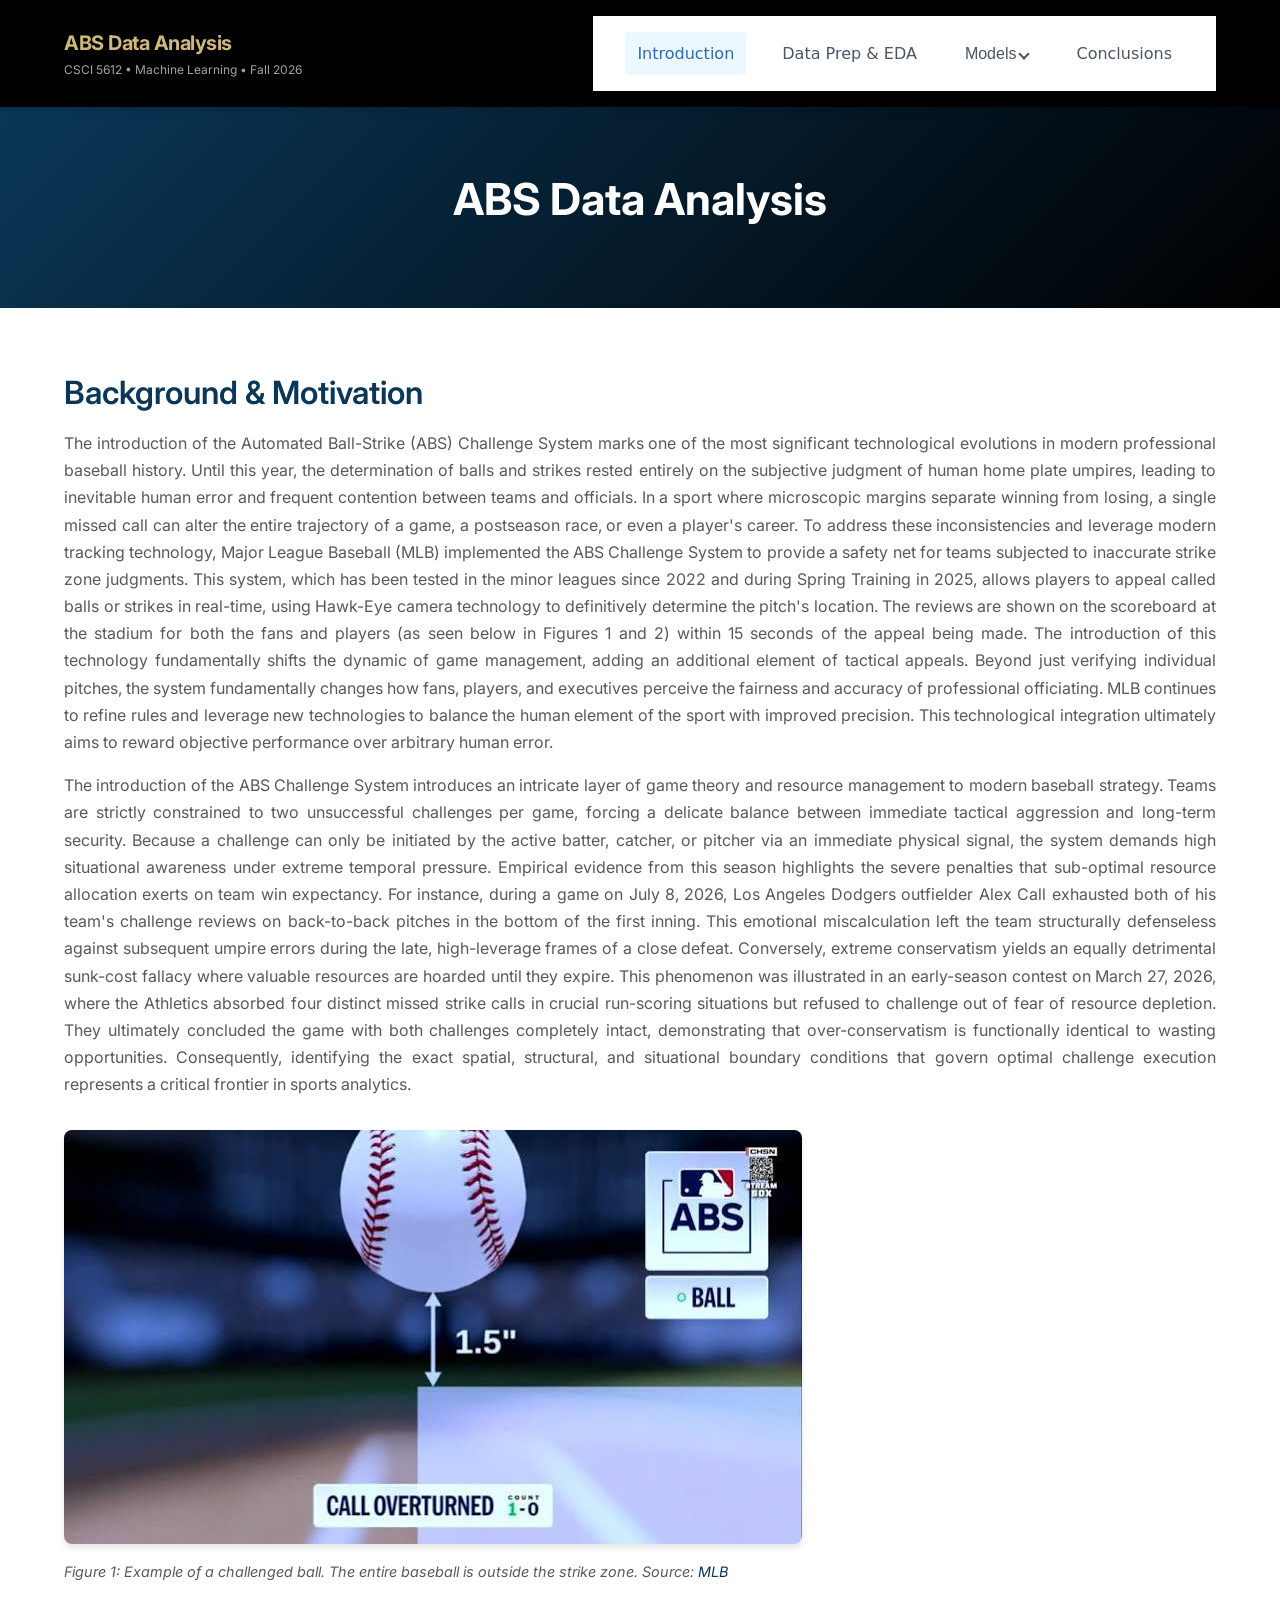
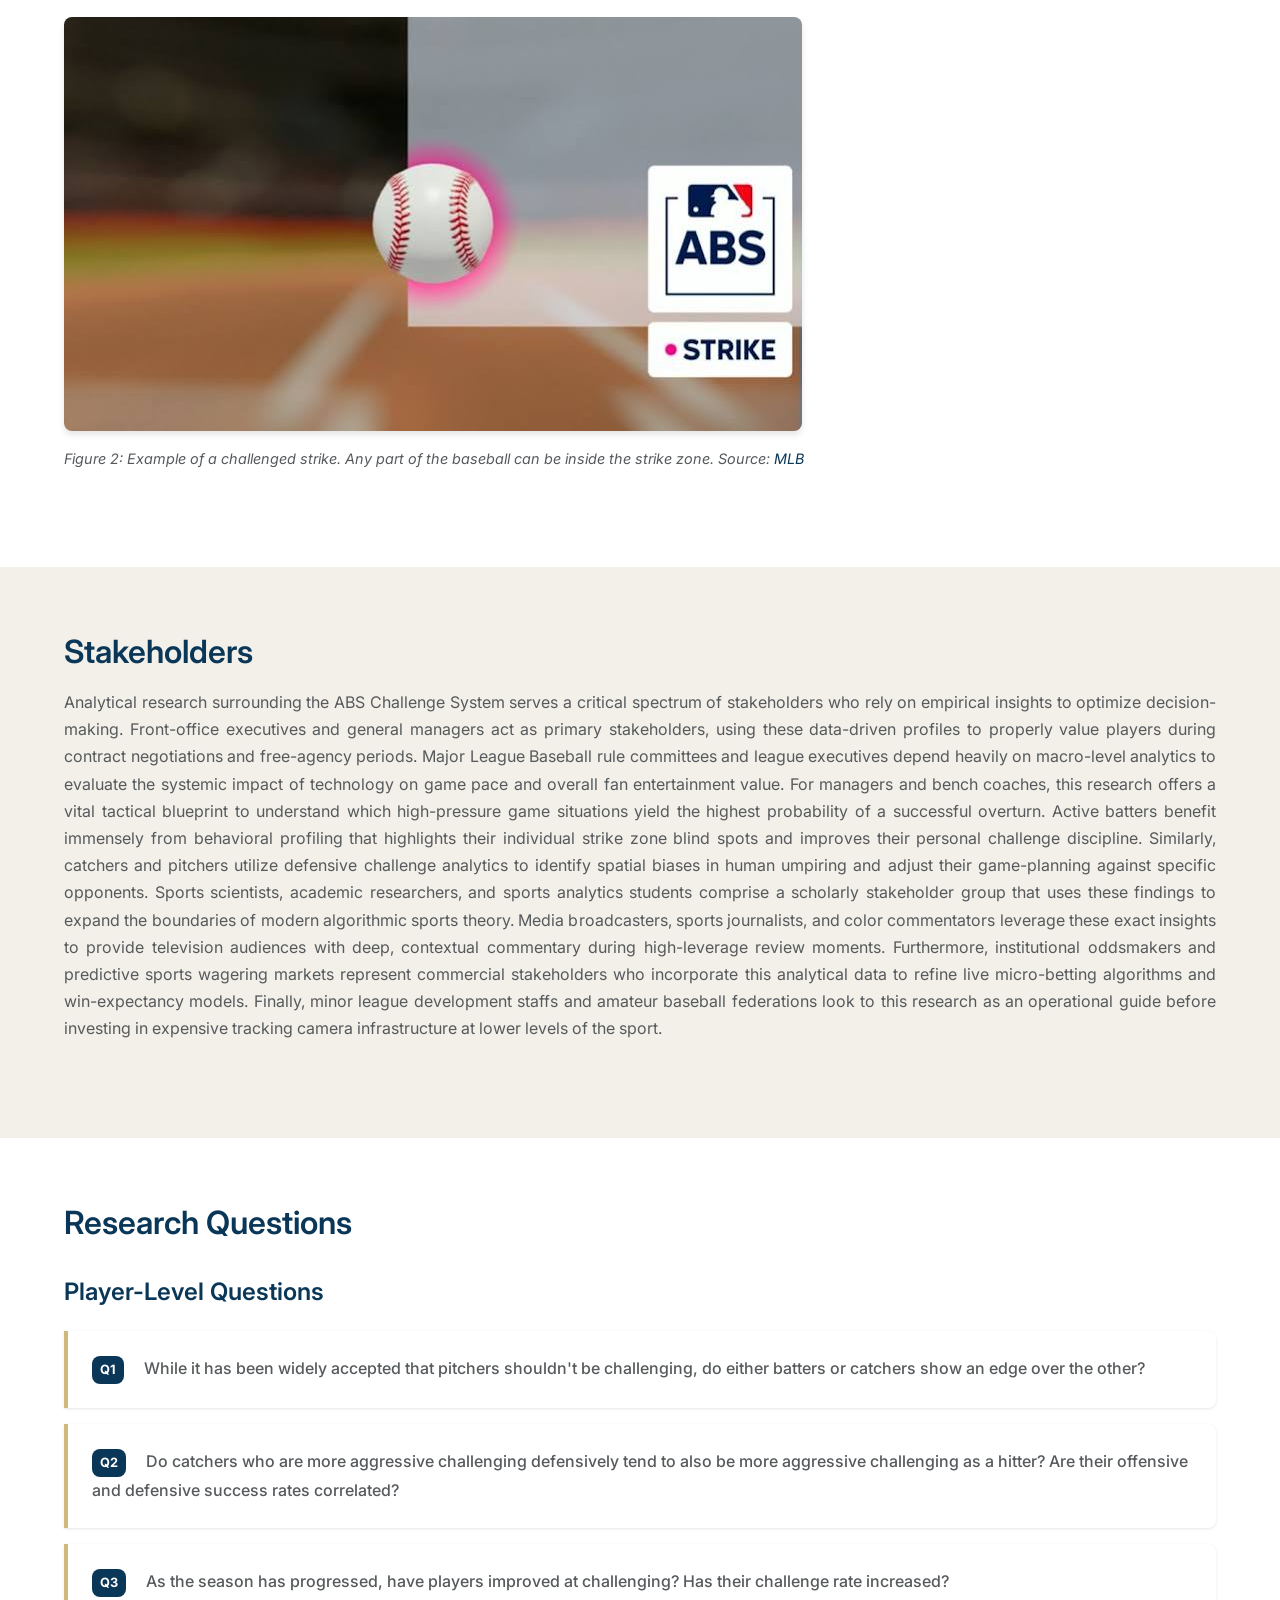
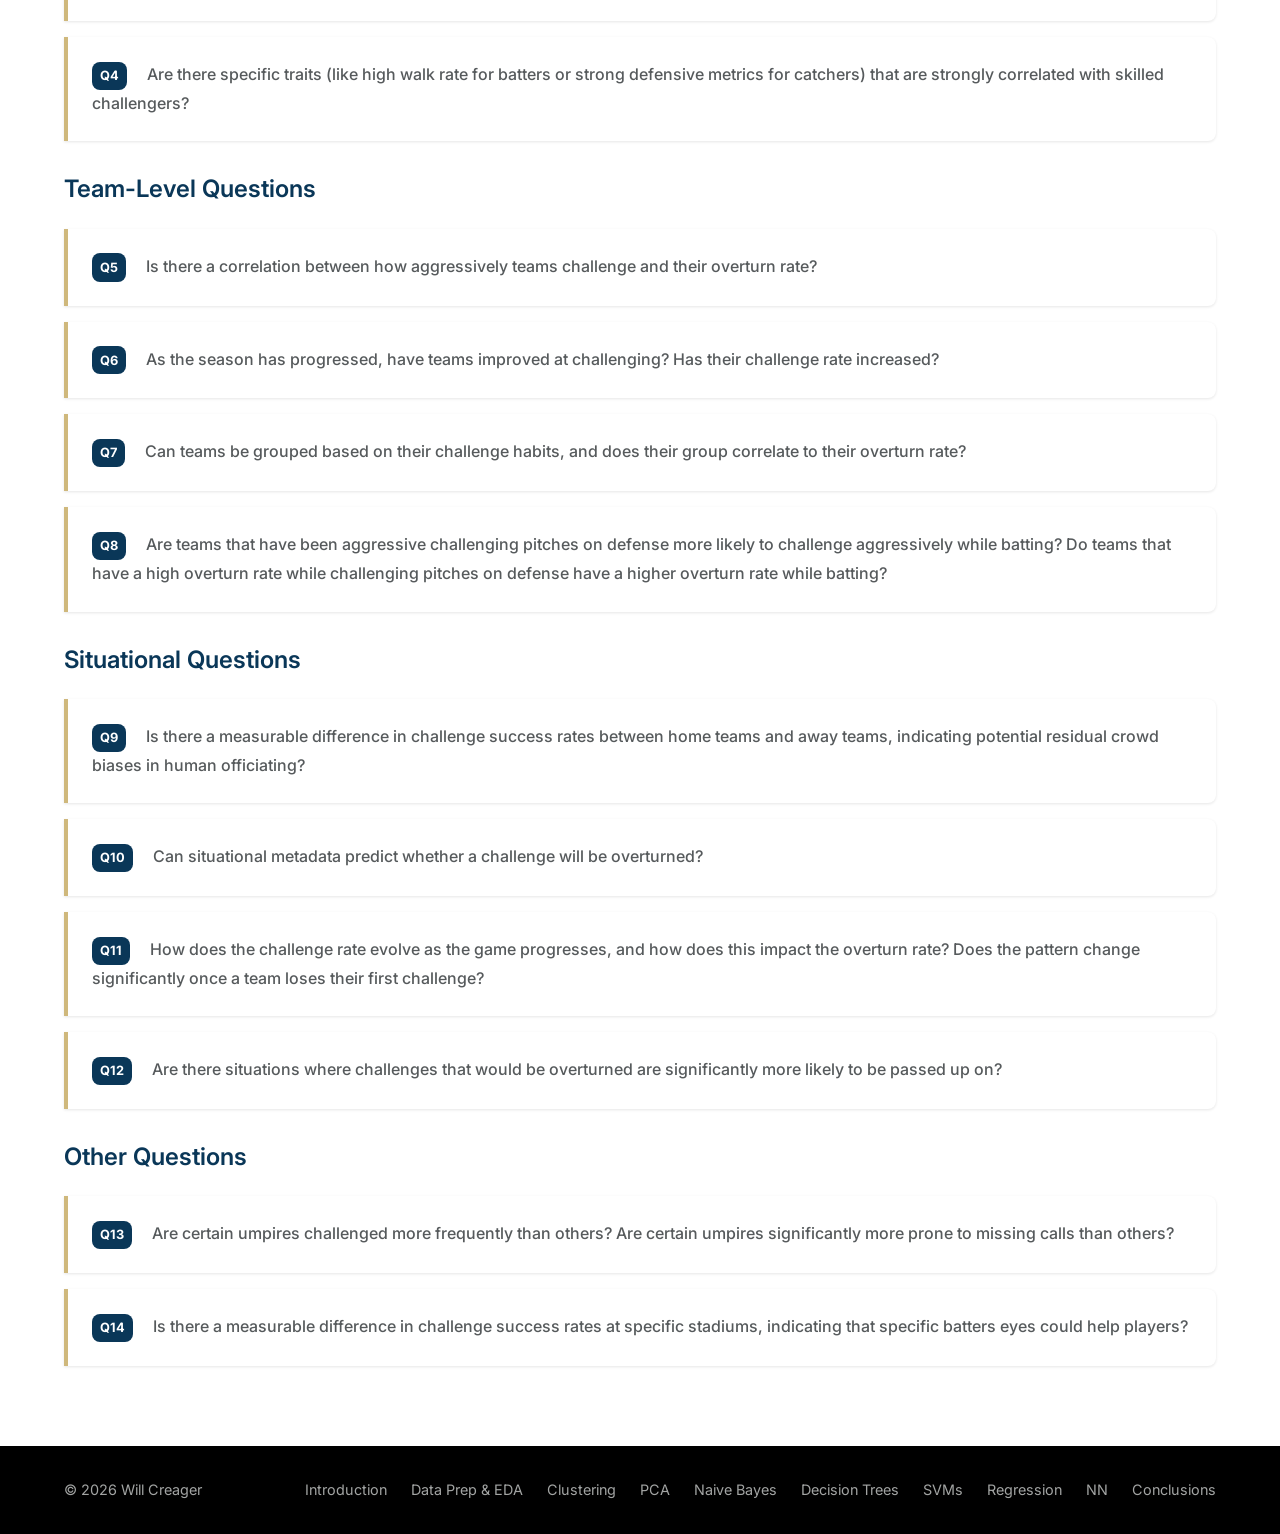
==== commit adb94d59: "Expand stakeholders section in index.html Added detailed description of stakeholders benefiting from" ====
--- a/docs/index.html
+++ b/docs/index.html
@@ -95,6 +95,12 @@
     <section class="section section-alt">
       <div class="container">
         <h2>Stakeholders</h2>
+
+        <div class="content-block">
+          <p>
+            Analytical research surrounding the ABS Challenge System serves a critical spectrum of stakeholders who rely on empirical insights to optimize decision-making. Front-office executives and general managers act as primary stakeholders, using these data-driven profiles to properly value players during contract negotiations and free-agency periods. Major League Baseball rule committees and league executives depend heavily on macro-level analytics to evaluate the systemic impact of technology on game pace and overall fan entertainment value. For managers and bench coaches, this research offers a vital tactical blueprint to understand which high-pressure game situations yield the highest probability of a successful overturn. Active batters benefit immensely from behavioral profiling that highlights their individual strike zone blind spots and improves their personal challenge discipline. Similarly, catchers and pitchers utilize defensive challenge analytics to identify spatial biases in human umpiring and adjust their game-planning against specific opponents. Sports scientists, academic researchers, and sports analytics students comprise a scholarly stakeholder group that uses these findings to expand the boundaries of modern algorithmic sports theory. Media broadcasters, sports journalists, and color commentators leverage these exact insights to provide television audiences with deep, contextual commentary during high-leverage review moments. Furthermore, institutional oddsmakers and predictive sports wagering markets represent commercial stakeholders who incorporate this analytical data to refine live micro-betting algorithms and win-expectancy models. Finally, minor league development staffs and amateur baseball federations look to this research as an operational guide before investing in expensive tracking camera infrastructure at lower levels of the sport.
+          </p>
+        </div>
         
       </div>
     </section>
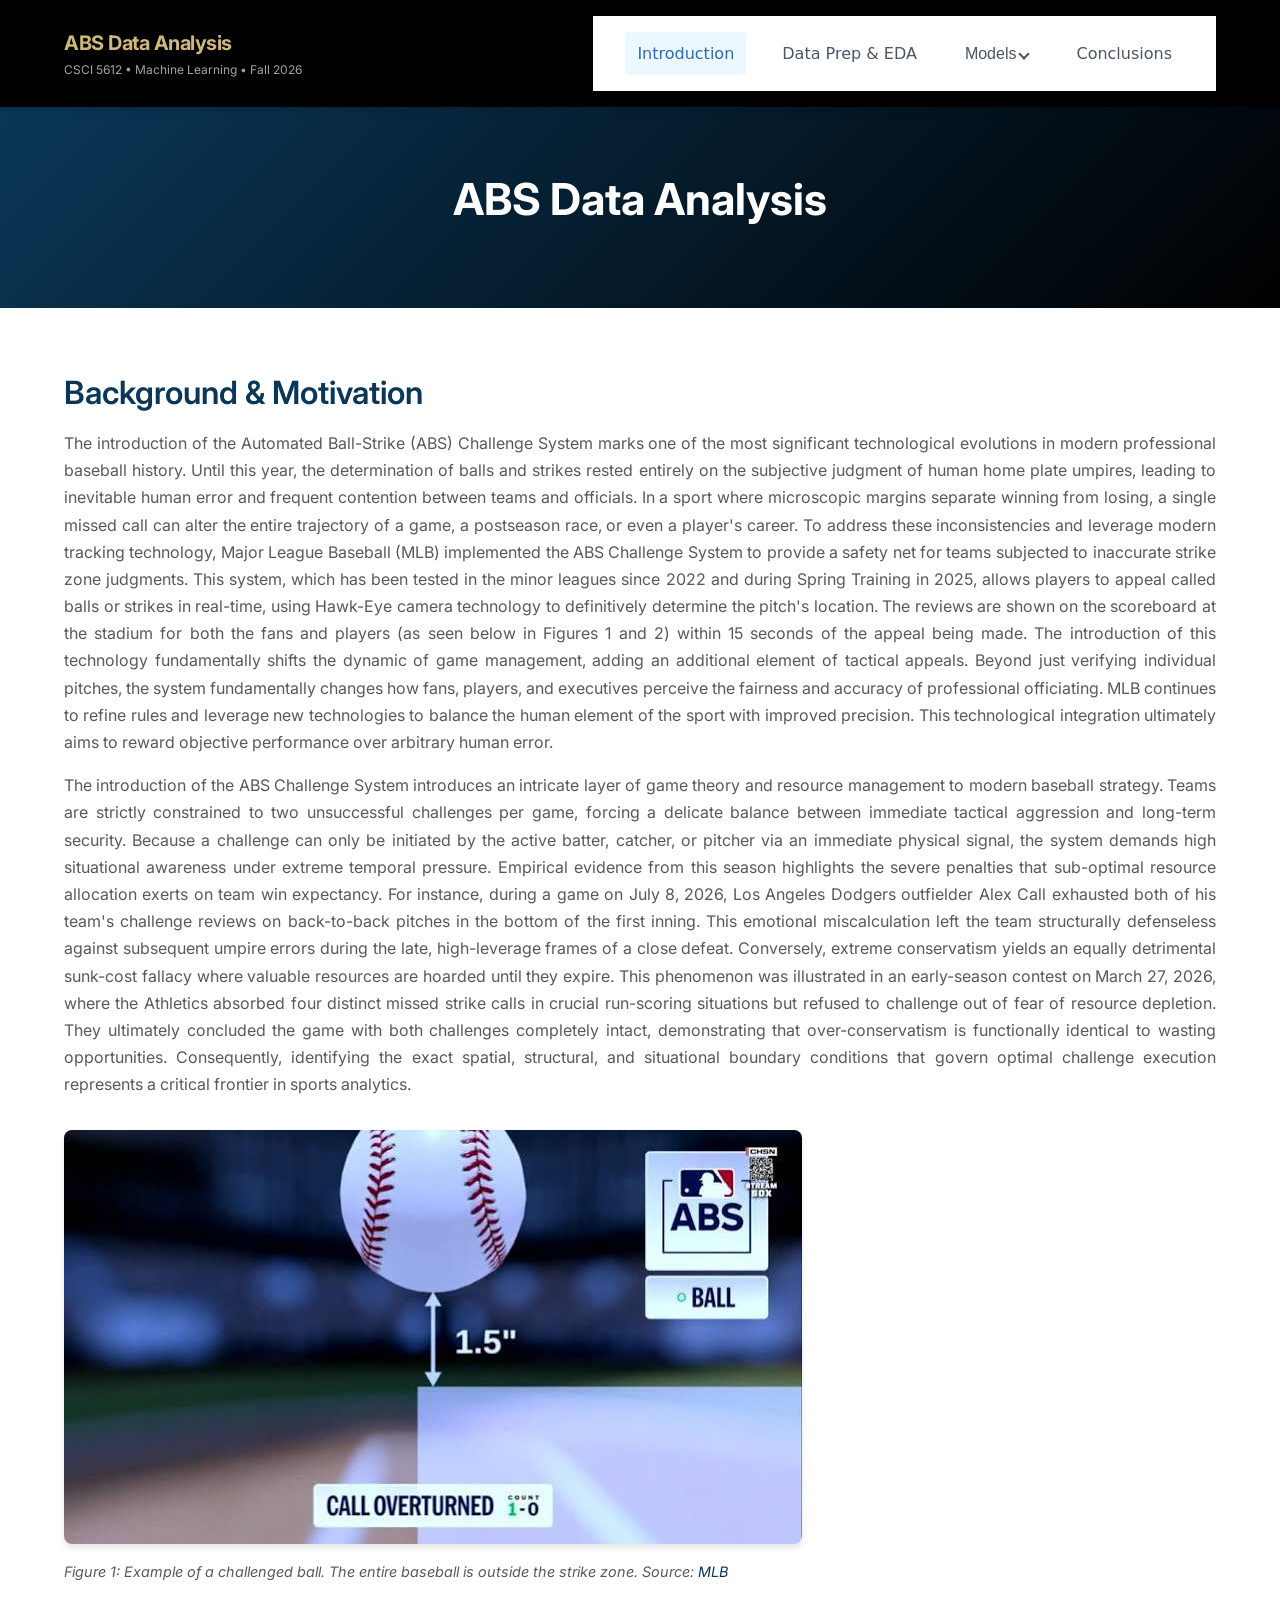
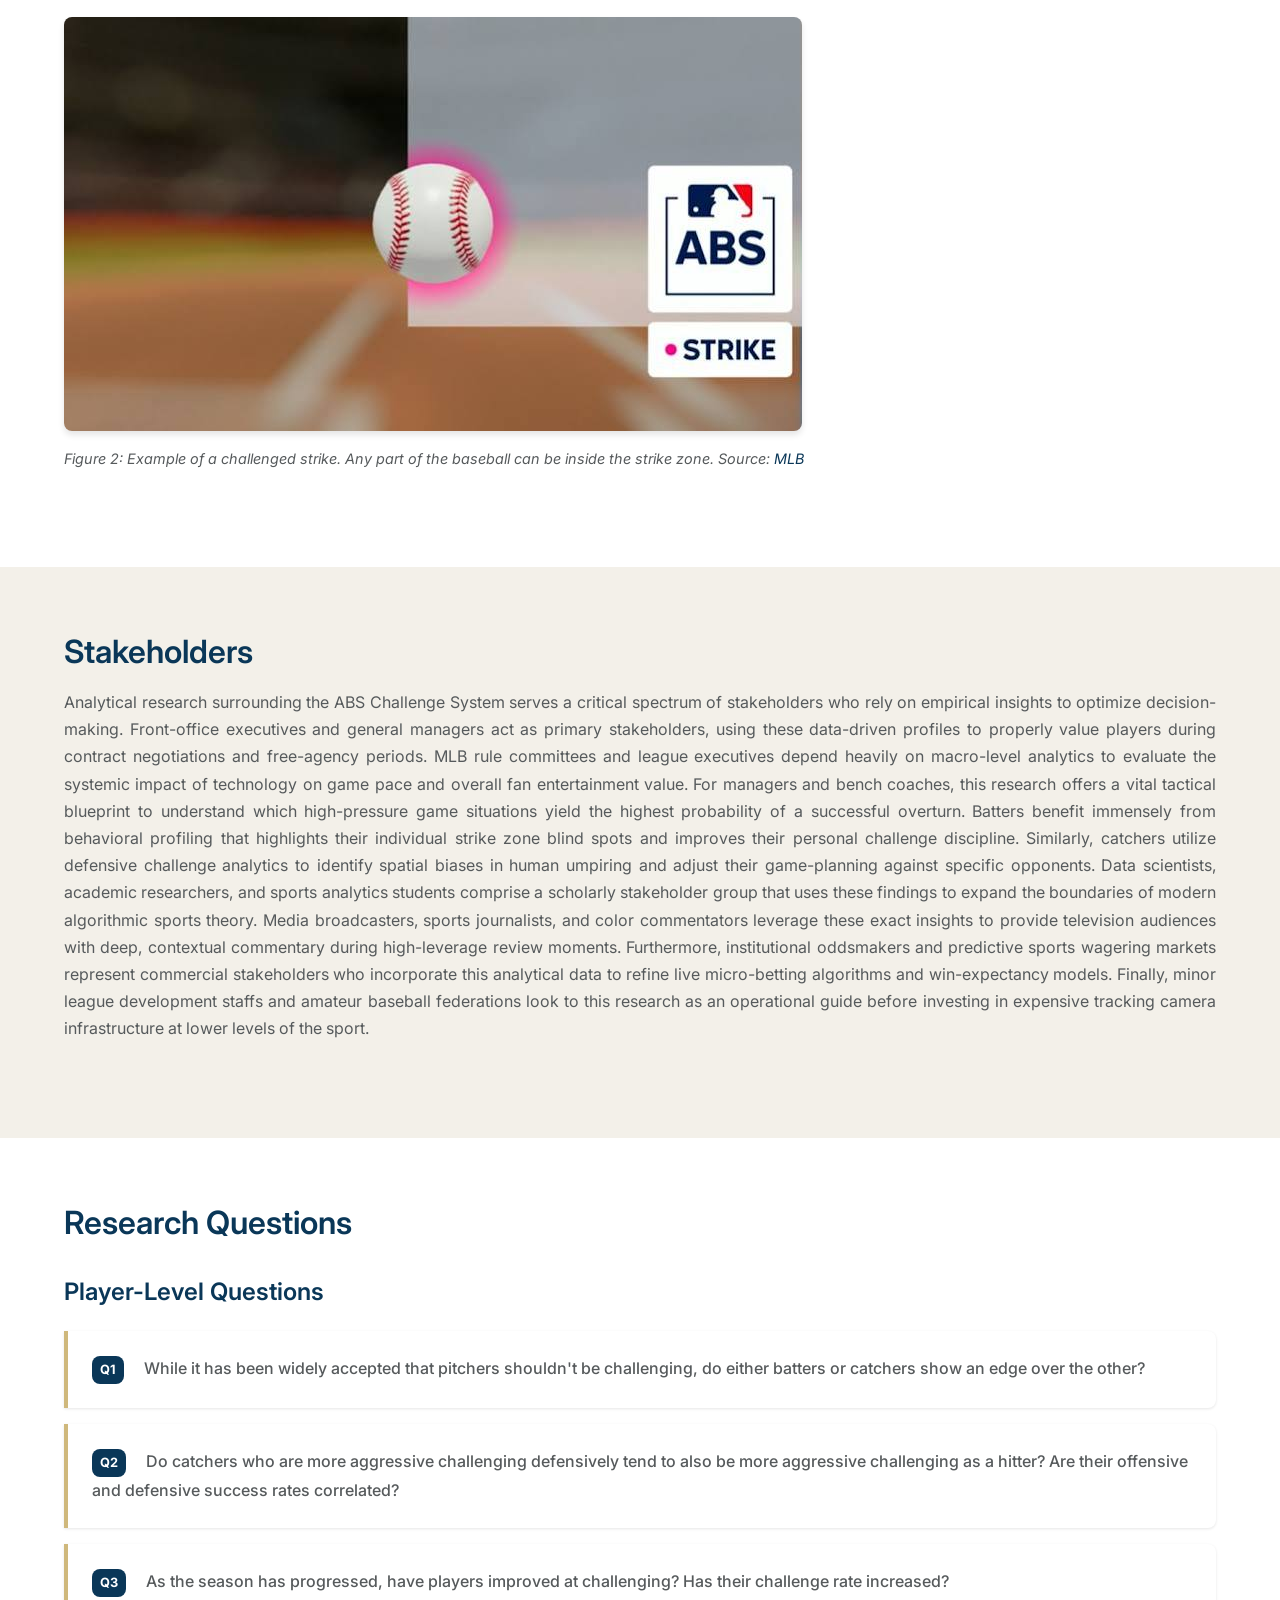
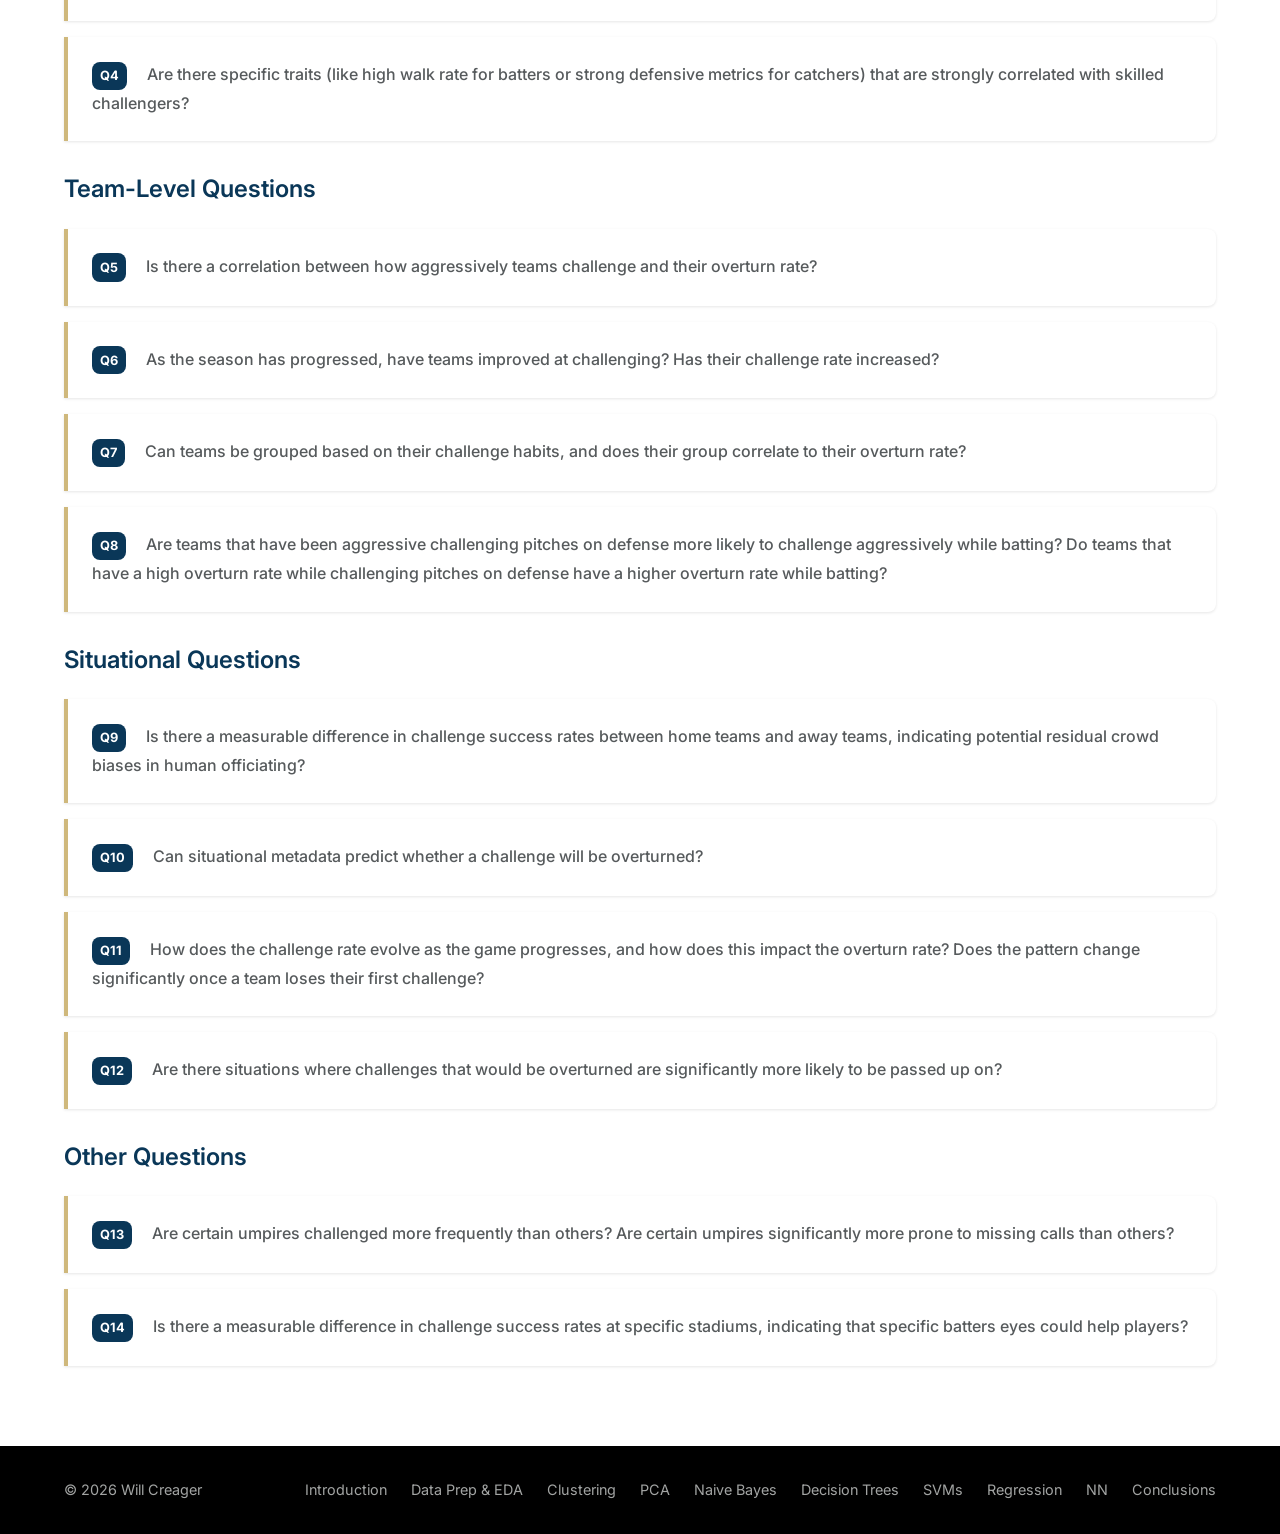
==== commit 100d021d: "Refactor stakeholder description for clarity, consistency and conciseness" ====
--- a/docs/index.html
+++ b/docs/index.html
@@ -98,7 +98,7 @@
 
         <div class="content-block">
           <p>
-            Analytical research surrounding the ABS Challenge System serves a critical spectrum of stakeholders who rely on empirical insights to optimize decision-making. Front-office executives and general managers act as primary stakeholders, using these data-driven profiles to properly value players during contract negotiations and free-agency periods. Major League Baseball rule committees and league executives depend heavily on macro-level analytics to evaluate the systemic impact of technology on game pace and overall fan entertainment value. For managers and bench coaches, this research offers a vital tactical blueprint to understand which high-pressure game situations yield the highest probability of a successful overturn. Active batters benefit immensely from behavioral profiling that highlights their individual strike zone blind spots and improves their personal challenge discipline. Similarly, catchers and pitchers utilize defensive challenge analytics to identify spatial biases in human umpiring and adjust their game-planning against specific opponents. Sports scientists, academic researchers, and sports analytics students comprise a scholarly stakeholder group that uses these findings to expand the boundaries of modern algorithmic sports theory. Media broadcasters, sports journalists, and color commentators leverage these exact insights to provide television audiences with deep, contextual commentary during high-leverage review moments. Furthermore, institutional oddsmakers and predictive sports wagering markets represent commercial stakeholders who incorporate this analytical data to refine live micro-betting algorithms and win-expectancy models. Finally, minor league development staffs and amateur baseball federations look to this research as an operational guide before investing in expensive tracking camera infrastructure at lower levels of the sport.
+            Analytical research surrounding the ABS Challenge System serves a critical spectrum of stakeholders who rely on empirical insights to optimize decision-making. Front-office executives and general managers act as primary stakeholders, using these data-driven profiles to properly value players during contract negotiations and free-agency periods. MLB rule committees and league executives depend heavily on macro-level analytics to evaluate the systemic impact of technology on game pace and overall fan entertainment value. For managers and bench coaches, this research offers a vital tactical blueprint to understand which high-pressure game situations yield the highest probability of a successful overturn. Batters benefit immensely from behavioral profiling that highlights their individual strike zone blind spots and improves their personal challenge discipline. Similarly, catchers utilize defensive challenge analytics to identify spatial biases in human umpiring and adjust their game-planning against specific opponents. Data scientists, academic researchers, and sports analytics students comprise a scholarly stakeholder group that uses these findings to expand the boundaries of modern algorithmic sports theory. Media broadcasters, sports journalists, and color commentators leverage these exact insights to provide television audiences with deep, contextual commentary during high-leverage review moments. Furthermore, institutional oddsmakers and predictive sports wagering markets represent commercial stakeholders who incorporate this analytical data to refine live micro-betting algorithms and win-expectancy models. Finally, minor league development staffs and amateur baseball federations look to this research as an operational guide before investing in expensive tracking camera infrastructure at lower levels of the sport.
           </p>
         </div>
         
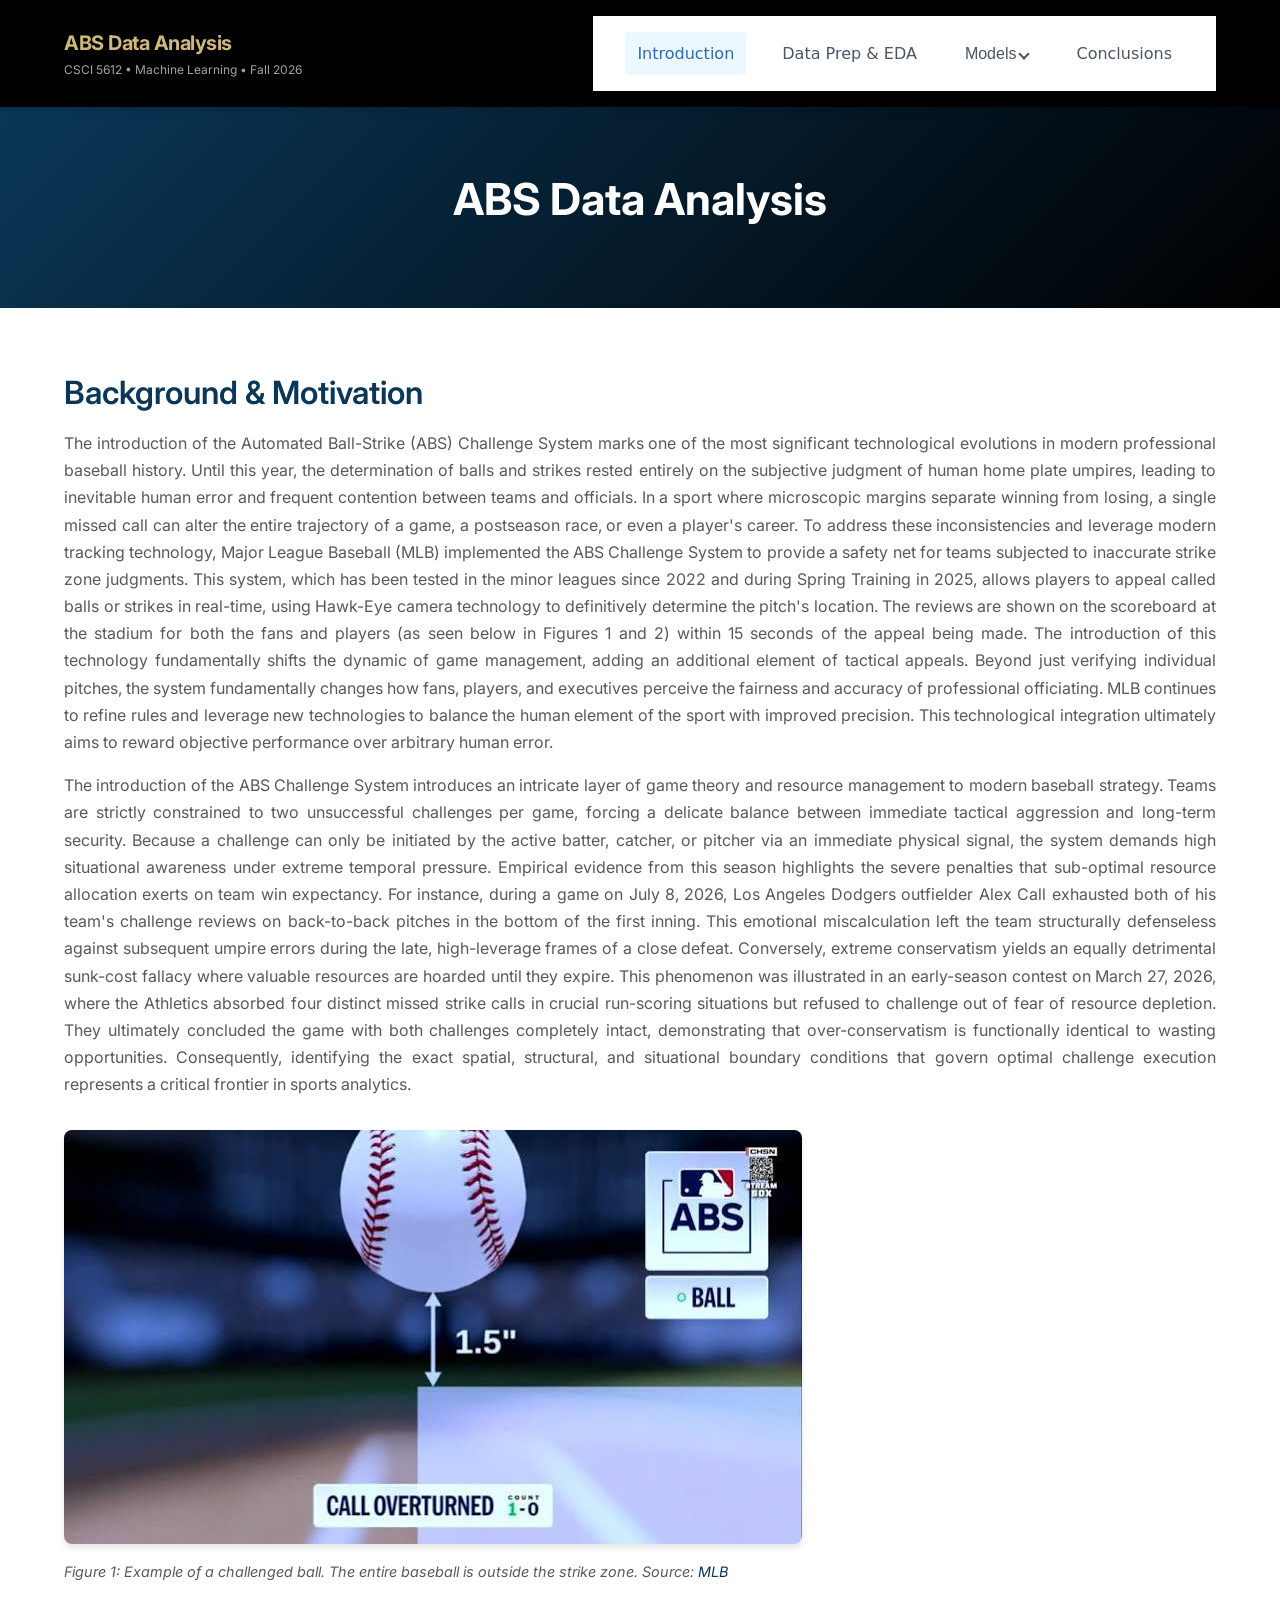
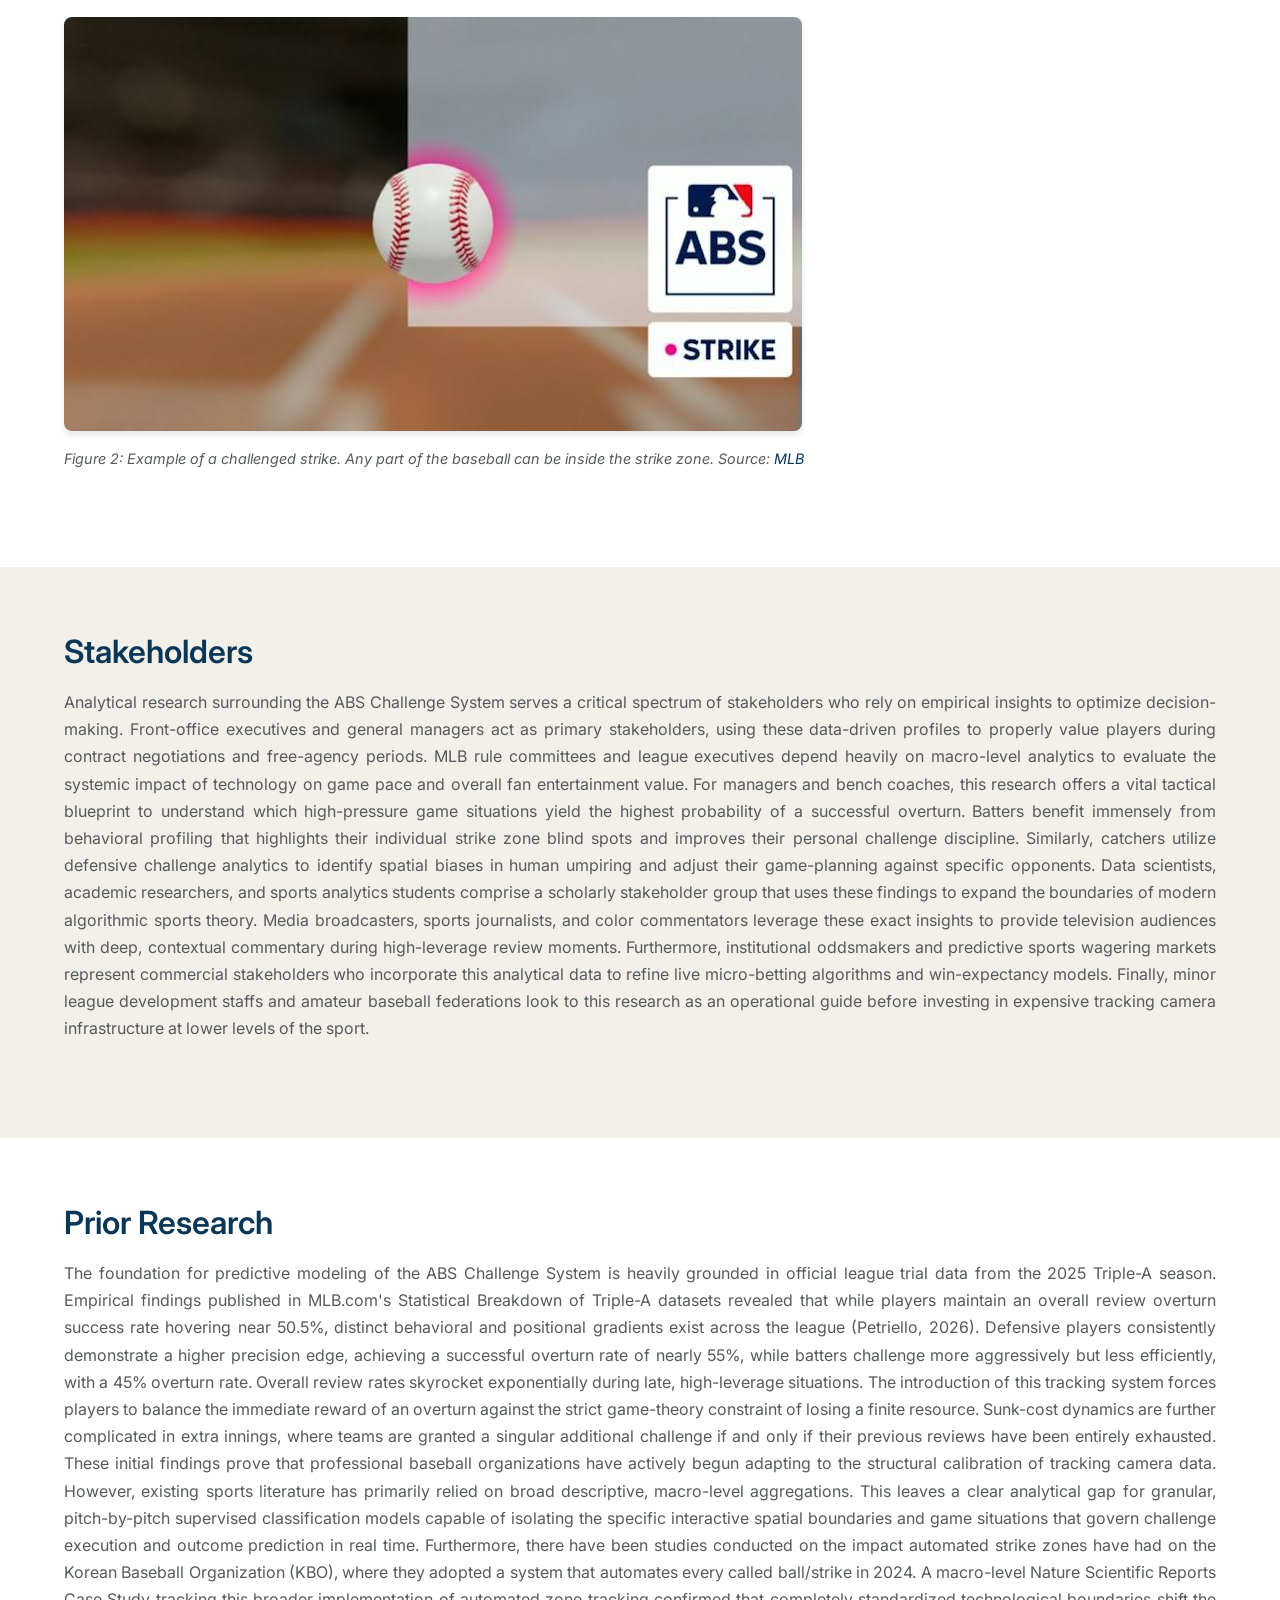
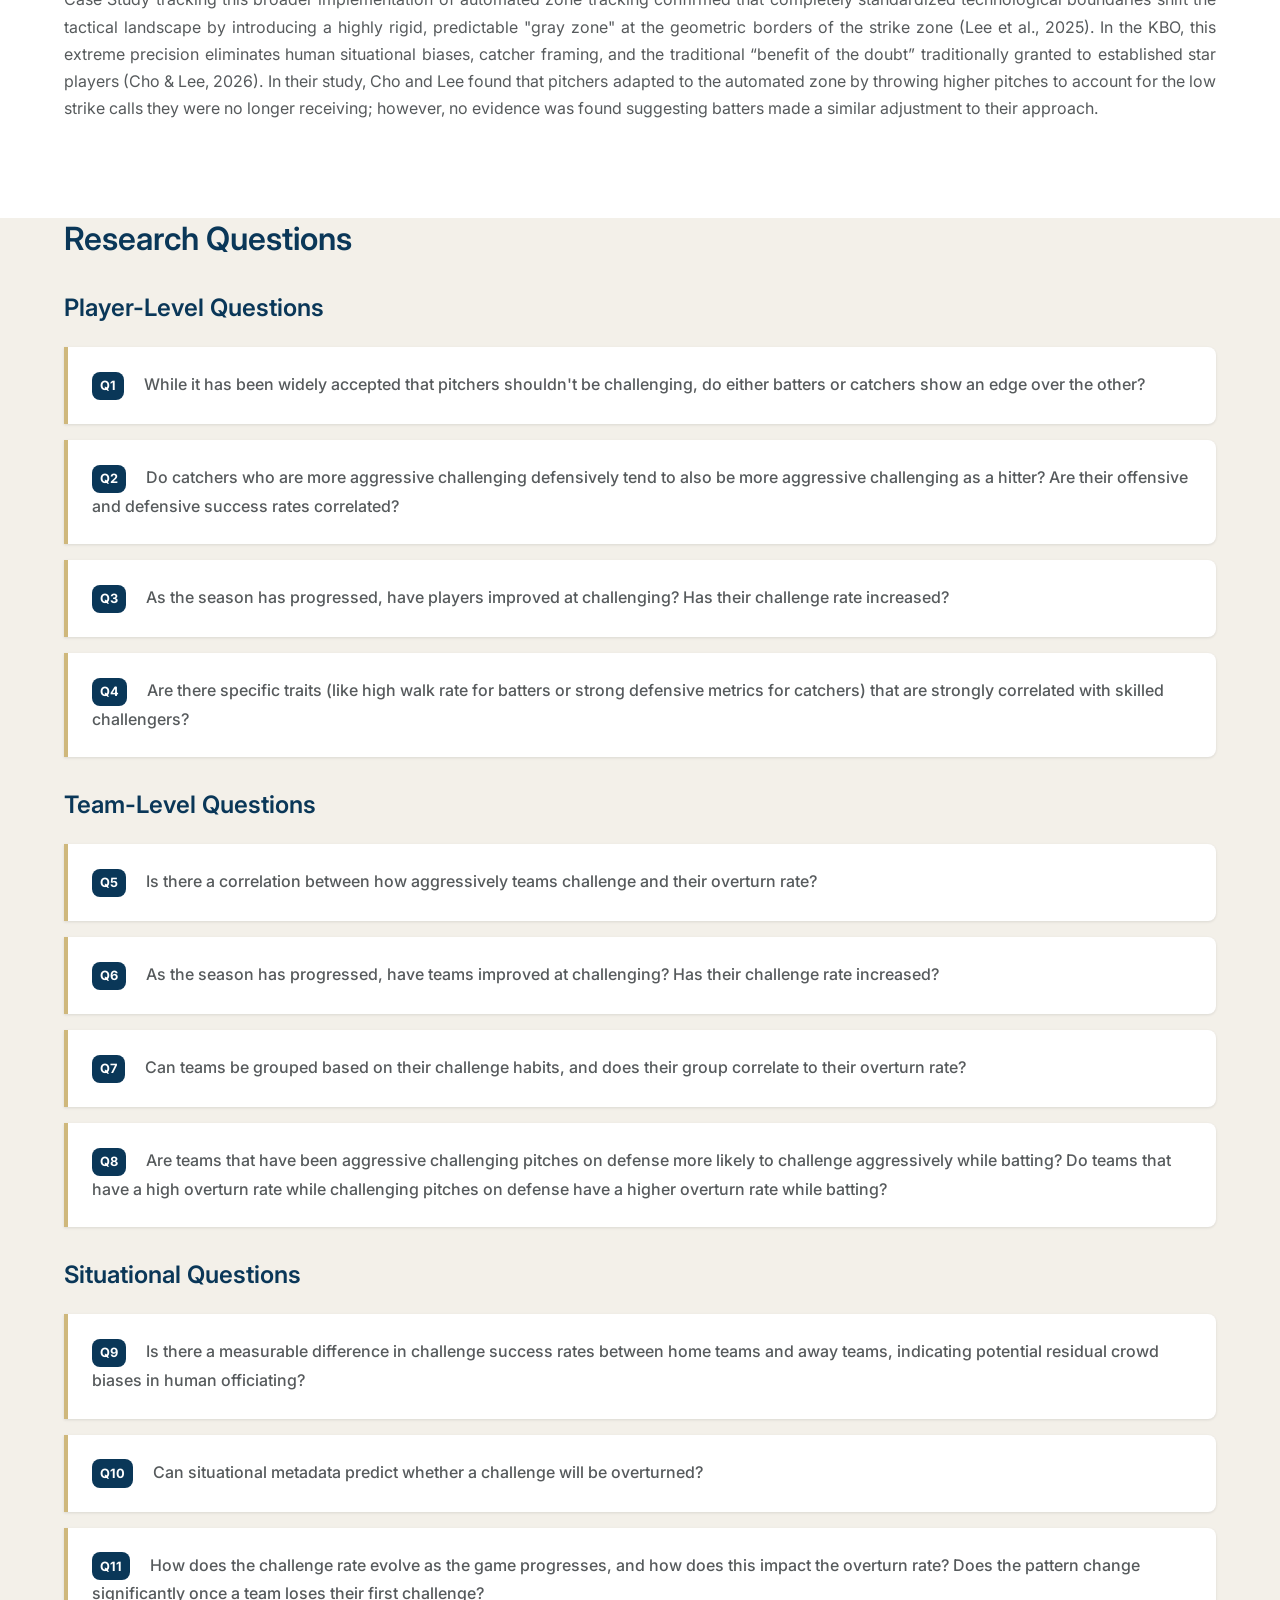
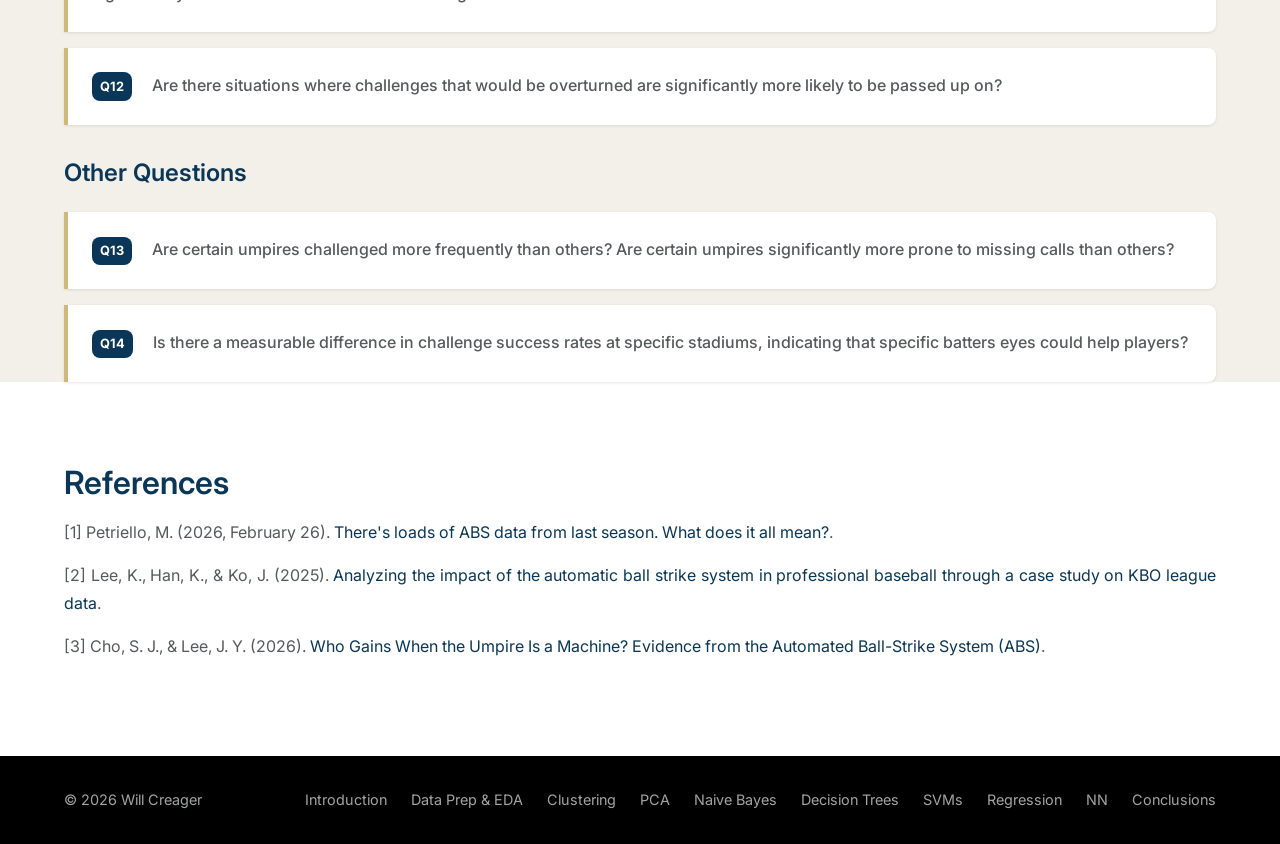
==== commit 368f61e2: "Add Prior Research and References sections to index.html Added a section on Prior Research and Refer" ====
--- a/docs/index.html
+++ b/docs/index.html
@@ -104,9 +104,23 @@
         
       </div>
     </section>
+
+    <!-- Prior Research -->
+    <section class="section section">
+      <div class="container">
+        <h2>Prior Research</h2>
+
+        <div class="content-block">
+          <p>
+            The foundation for predictive modeling of the ABS Challenge System is heavily grounded in official league trial data from the 2025 Triple-A season. Empirical findings published in MLB.com's Statistical Breakdown of Triple-A datasets revealed that while players maintain an overall review overturn success rate hovering near 50.5%, distinct behavioral and positional gradients exist across the league (Petriello, 2026). Defensive players consistently demonstrate a higher precision edge, achieving a successful overturn rate of nearly 55%, while batters challenge more aggressively but less efficiently, with a 45% overturn rate. Overall review rates skyrocket exponentially during late, high-leverage situations. The introduction of this tracking system forces players to balance the immediate reward of an overturn against the strict game-theory constraint of losing a finite resource. Sunk-cost dynamics are further complicated in extra innings, where teams are granted a singular additional challenge if and only if their previous reviews have been entirely exhausted. These initial findings prove that professional baseball organizations have actively begun adapting to the structural calibration of tracking camera data. However, existing sports literature has primarily relied on broad descriptive, macro-level aggregations. This leaves a clear analytical gap for granular, pitch-by-pitch supervised classification models capable of isolating the specific interactive spatial boundaries and game situations that govern challenge execution and outcome prediction in real time. Furthermore, there have been studies conducted on the impact automated strike zones have had on the Korean Baseball Organization (KBO), where they adopted a system that automates every called ball/strike in 2024. A macro-level Nature Scientific Reports Case Study tracking this broader implementation of automated zone tracking confirmed that completely standardized technological boundaries shift the tactical landscape by introducing a highly rigid, predictable "gray zone" at the geometric borders of the strike zone (Lee et al., 2025). In the KBO, this extreme precision eliminates human situational biases, catcher framing, and the traditional “benefit of the doubt” traditionally granted to established star players (Cho & Lee, 2026). In their study, Cho and Lee found that pitchers adapted to the automated zone by throwing higher pitches to account for the low strike calls they were no longer receiving; however, no evidence was found suggesting batters made a similar adjustment to their approach.
+          </p>
+        </div>
+        
+      </div>
+    </section>
     
     <!-- Research Questions -->
-    <section class="section">
+    <section class="section-alt">
       <div class="container">
         <h2>Research Questions</h2>
 
@@ -171,6 +185,20 @@
             <h4>Is there a measurable difference in challenge success rates at specific stadiums, indicating that specific batters eyes could help players?</h4>
           </li>
         </ol>
+      </div>
+    </section>
+
+    <!-- References -->
+    <section class="section section">
+      <div class="container">
+        <h2>References</h2>
+
+        <div class="content-block">
+          <p>[1] Petriello, M. (2026, February 26). <a href="https://www.mlb.com/news/abs-challenge-system-statistical-breakdown-2025" target="_blank">There's loads of ABS data from last season. What does it all mean?</a>.</p>
+          <p>[2] Lee, K., Han, K., & Ko, J. (2025). <a href="https://www.nature.com/articles/s41598-025-28142-y" target="_blank">Analyzing the impact of the automatic ball strike system in professional baseball through a case study on KBO league data</a>.</p>
+          <p>[3] Cho, S. J., & Lee, J. Y. (2026). <a href="https://www.researchgate.net/publication/416430104_Who_Gains_When_the_Umpire_Is_a_Machine_Evidence_from_the_Automated_Ball-Strike_System_ABS" target="_blank">Who Gains When the Umpire Is a Machine? Evidence from the Automated Ball-Strike System (ABS)</a>.</p>
+        </div>
+        
       </div>
     </section>
     
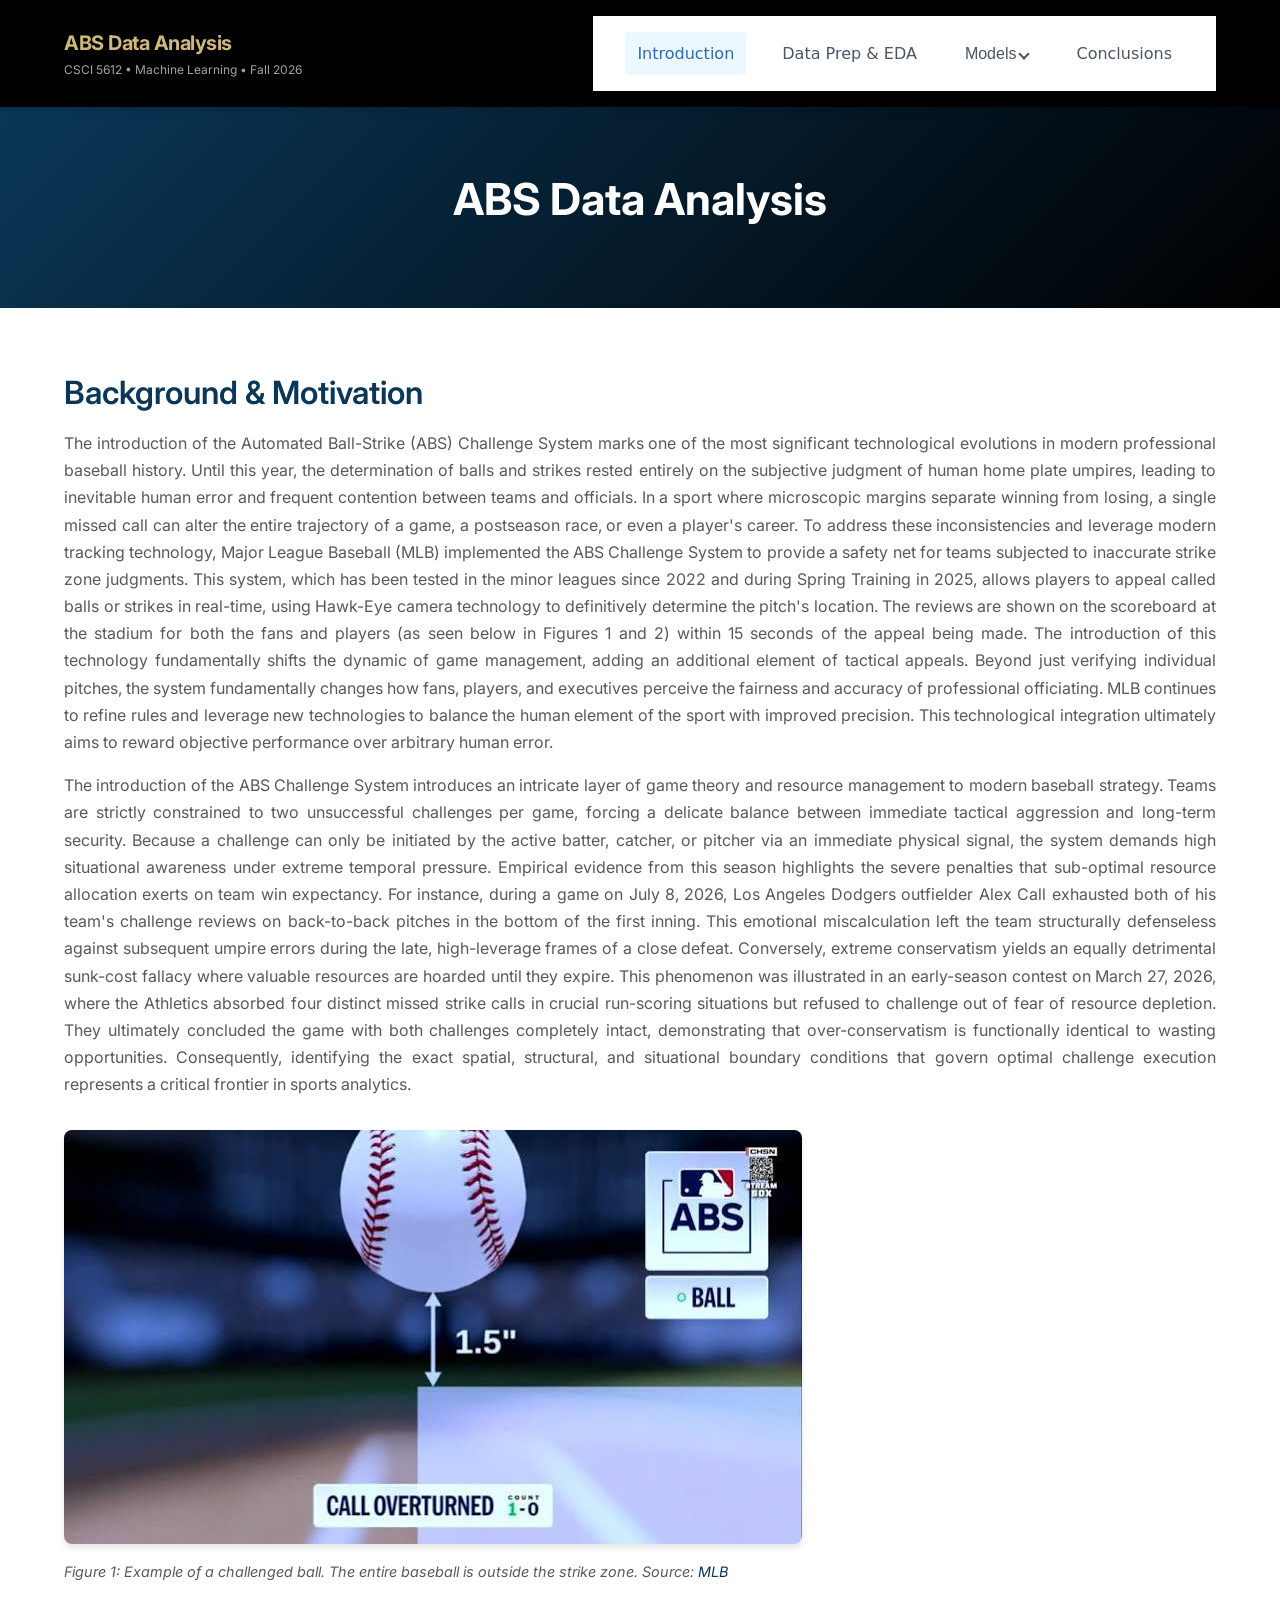
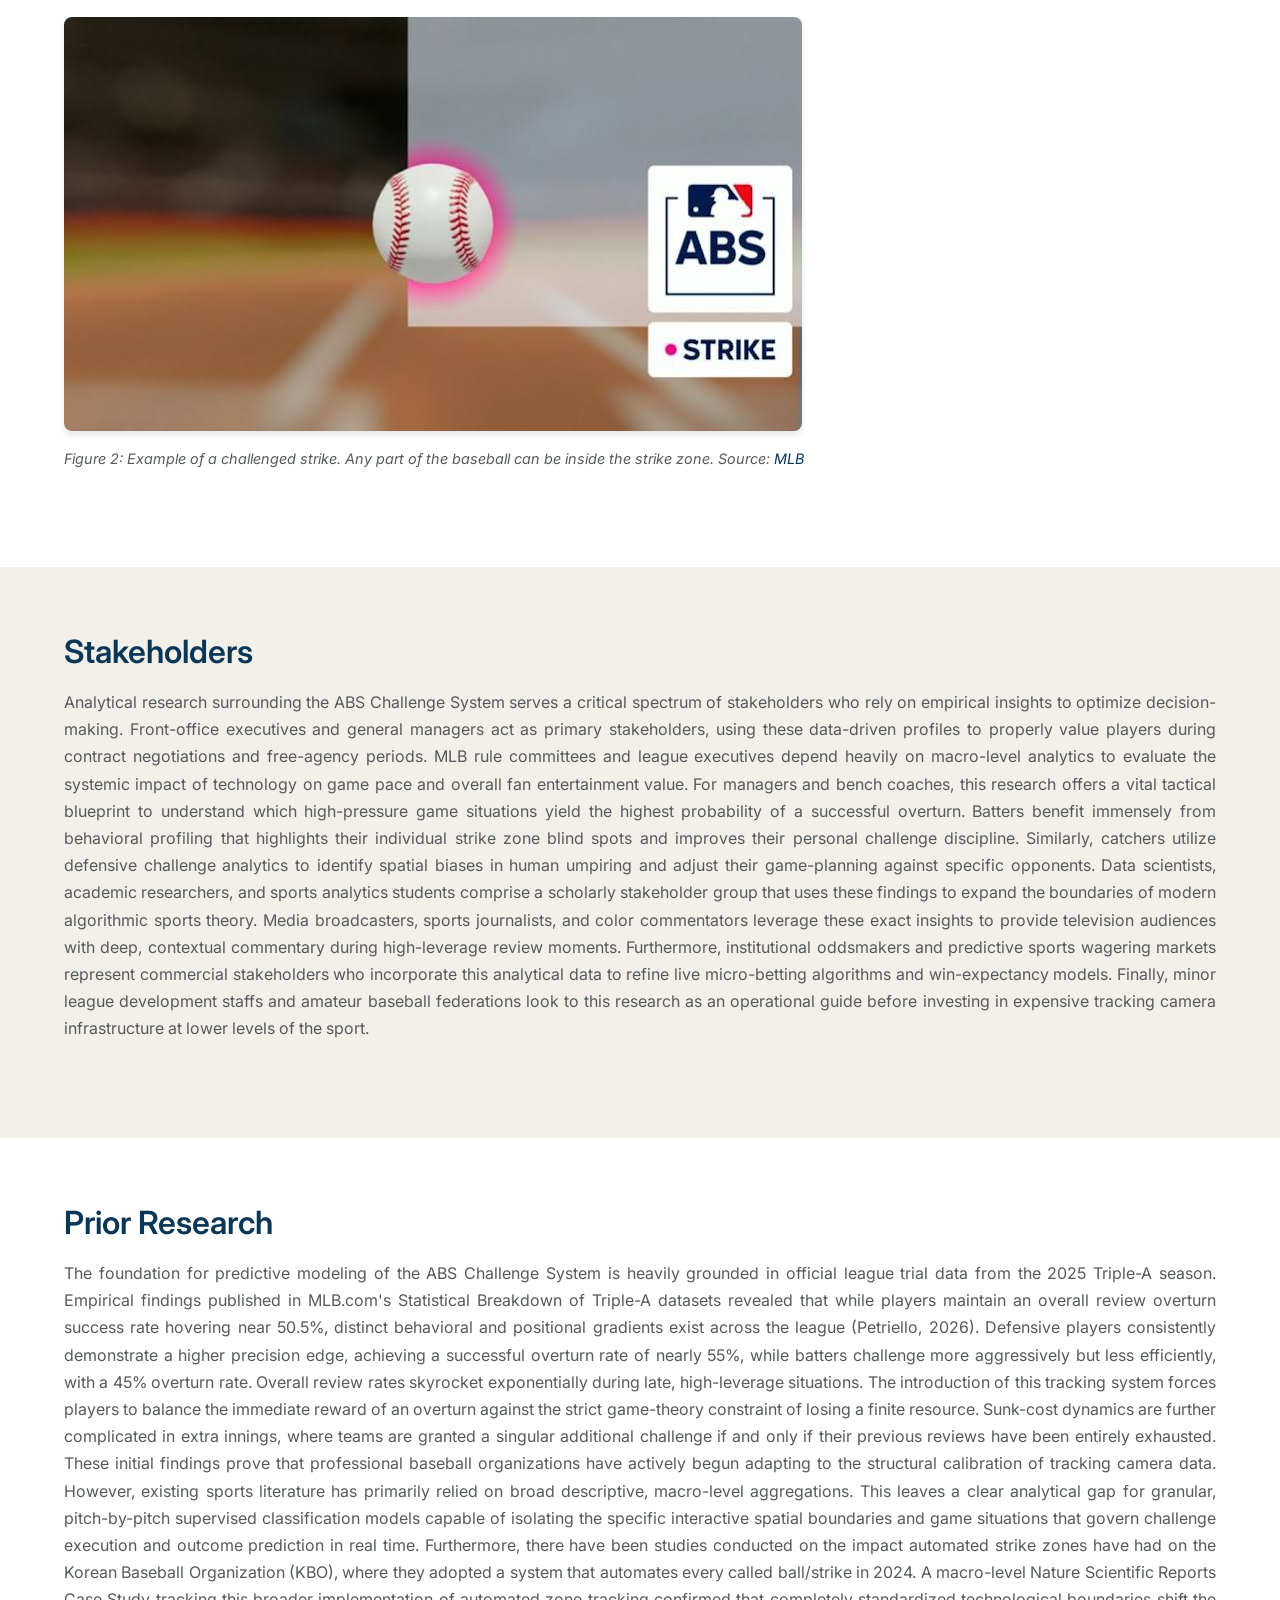
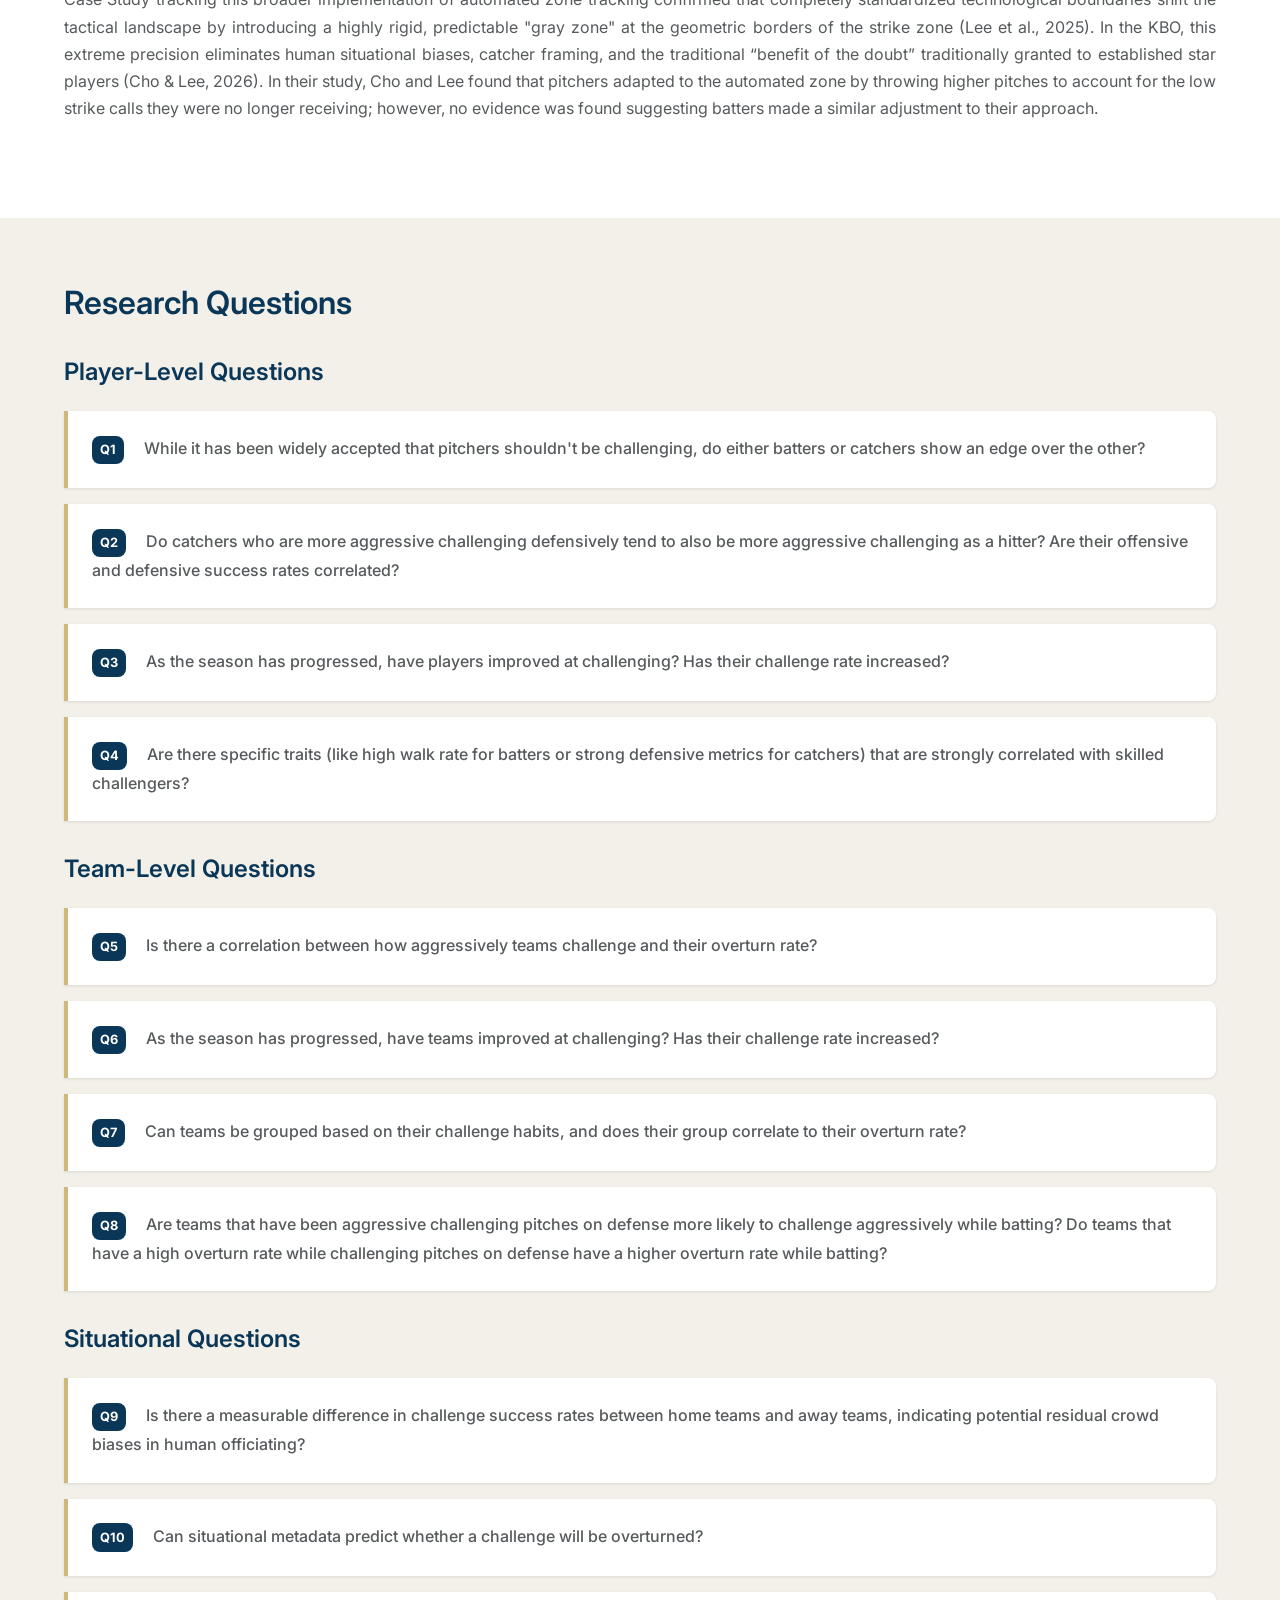
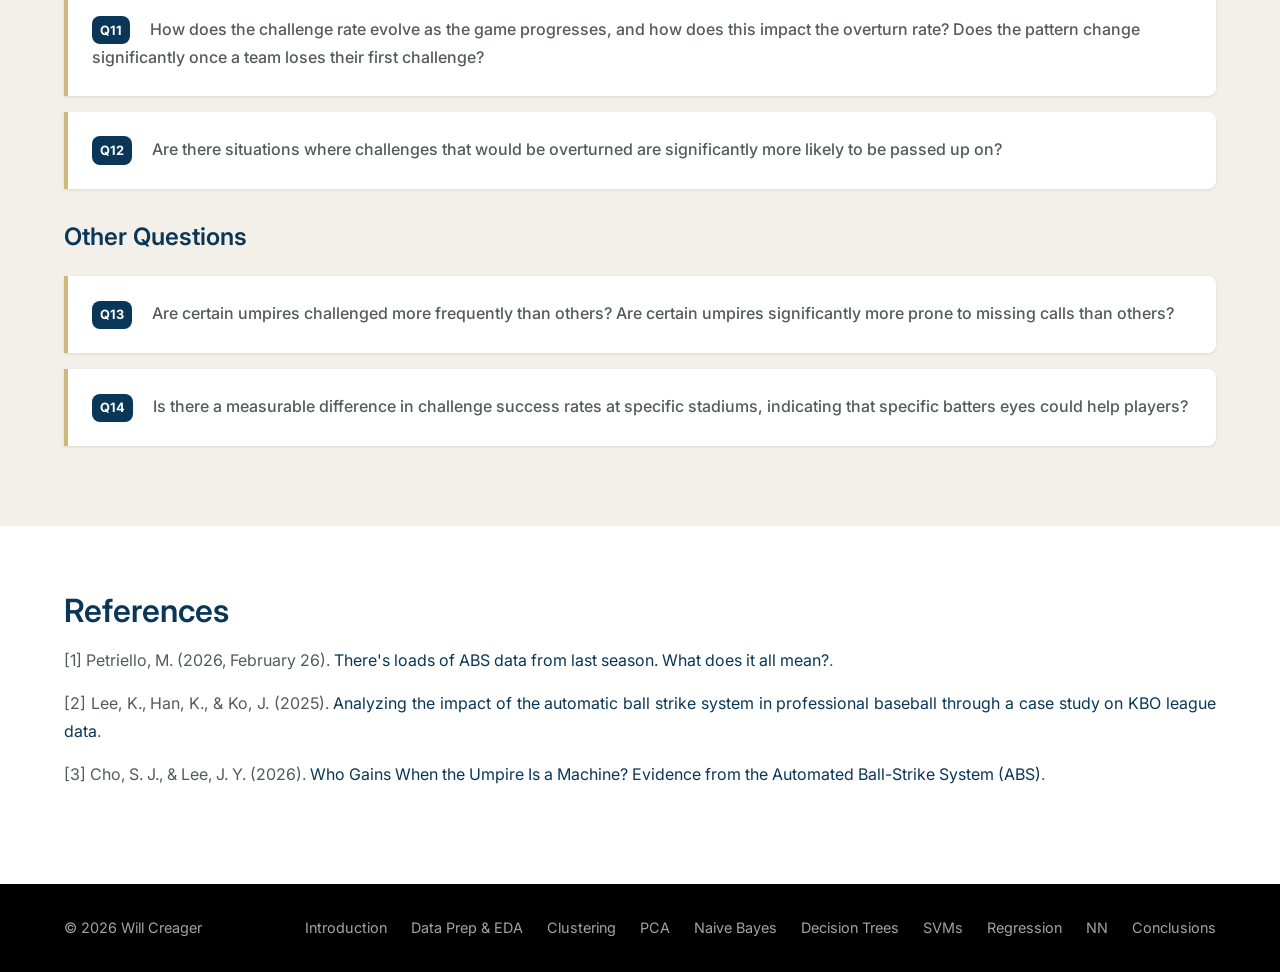
==== commit 2993fe1f: "Refactor section classes in index.html" ====
--- a/docs/index.html
+++ b/docs/index.html
@@ -106,7 +106,7 @@
     </section>
 
     <!-- Prior Research -->
-    <section class="section section">
+    <section class="section">
       <div class="container">
         <h2>Prior Research</h2>
 
@@ -120,7 +120,7 @@
     </section>
     
     <!-- Research Questions -->
-    <section class="section-alt">
+    <section class="section section-alt">
       <div class="container">
         <h2>Research Questions</h2>
 
@@ -189,7 +189,7 @@
     </section>
 
     <!-- References -->
-    <section class="section section">
+    <section class="section">
       <div class="container">
         <h2>References</h2>
 
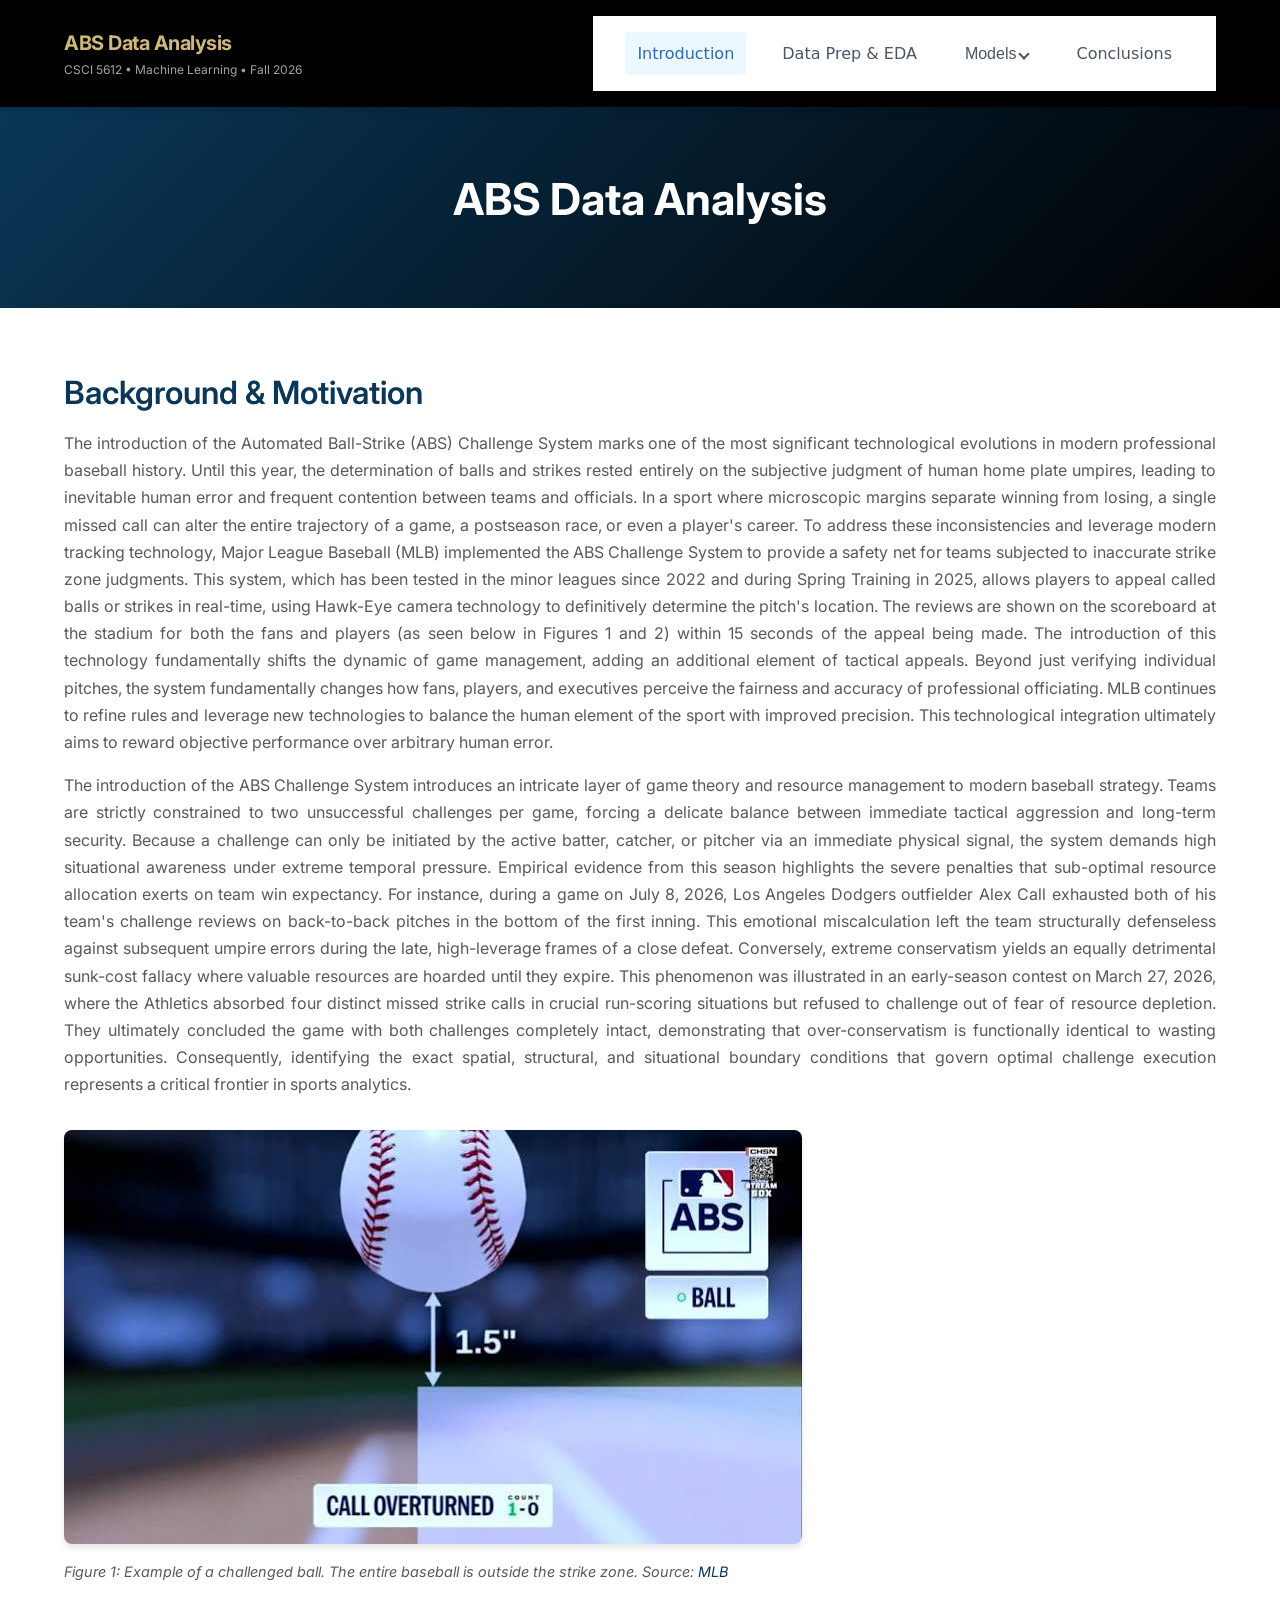
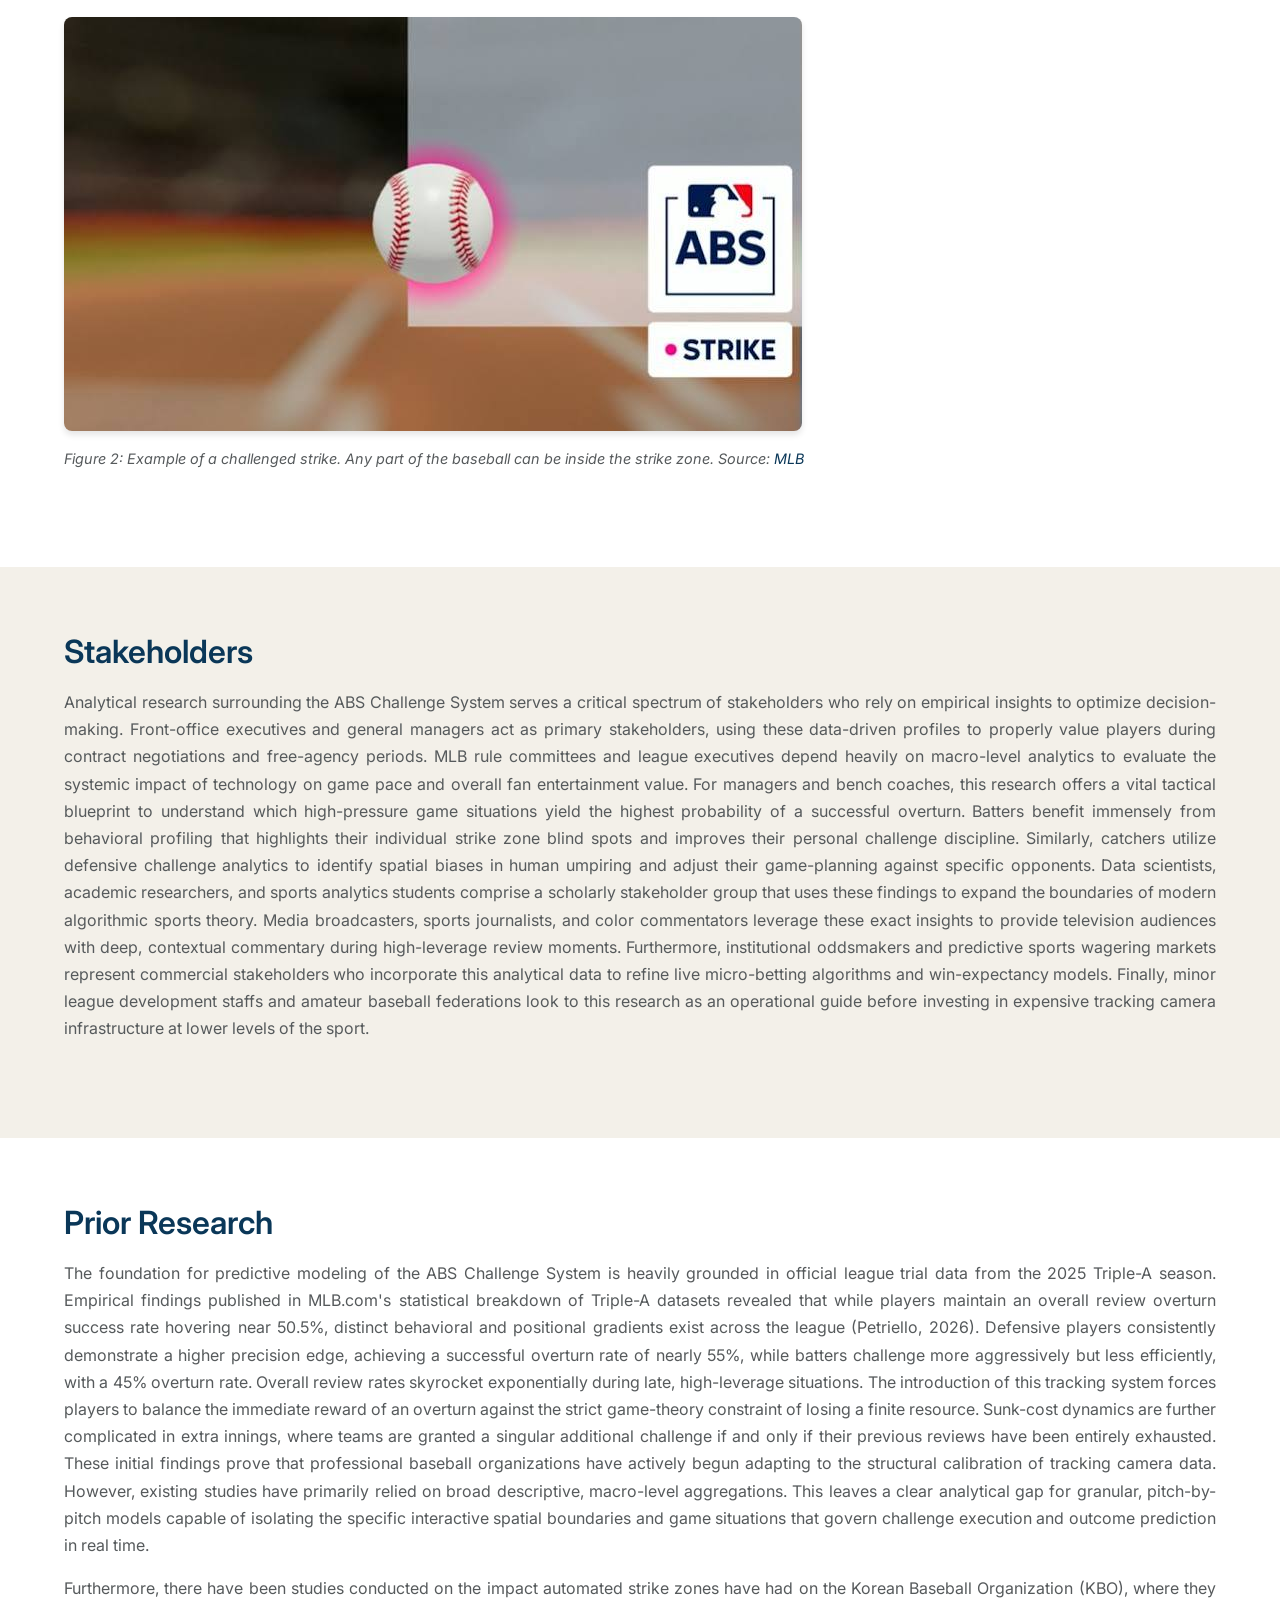
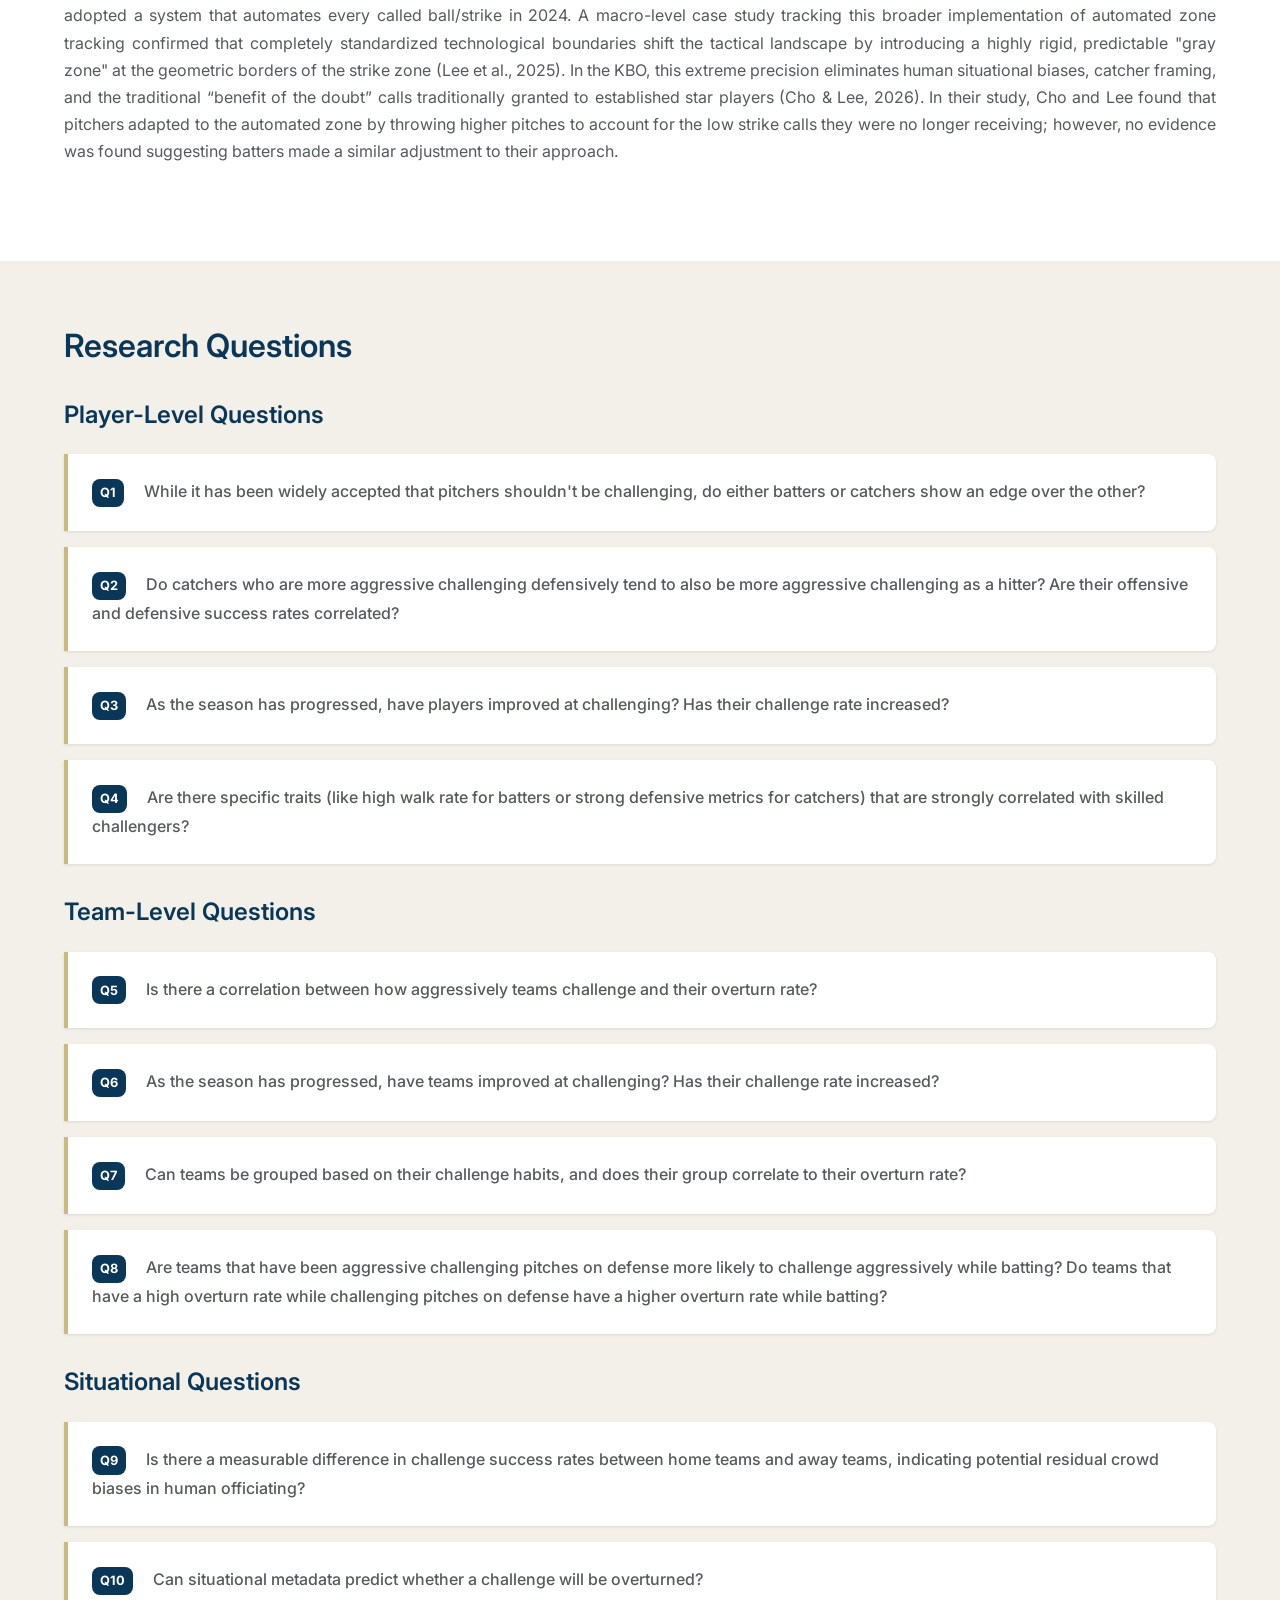
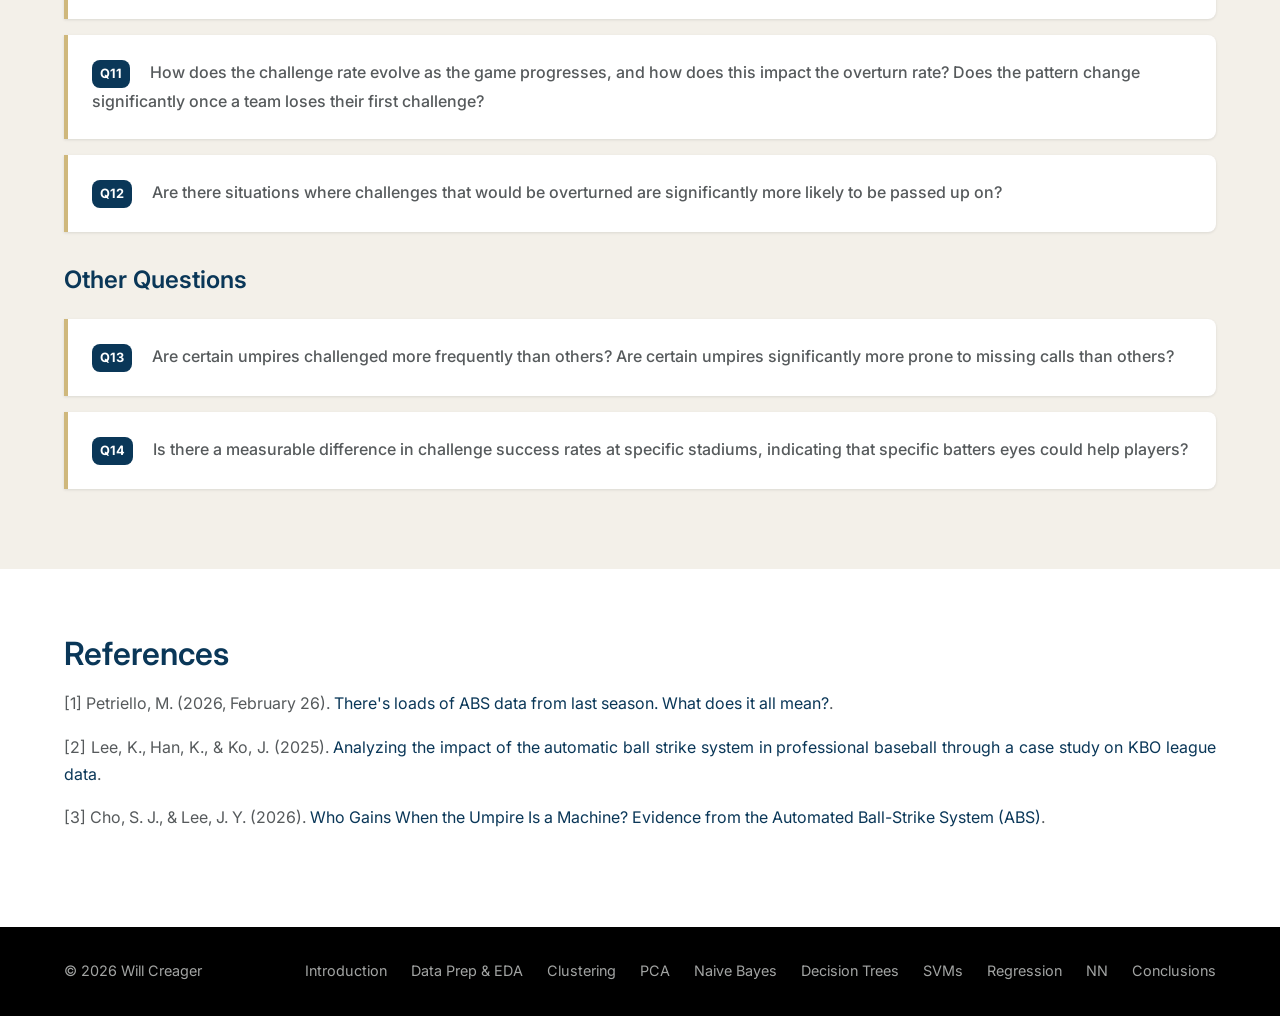
==== commit 2c7948ca: "Refine predictive modeling and KBO strike zone study text Revised text for clarity and conciseness i" ====
--- a/docs/index.html
+++ b/docs/index.html
@@ -112,7 +112,10 @@
 
         <div class="content-block">
           <p>
-            The foundation for predictive modeling of the ABS Challenge System is heavily grounded in official league trial data from the 2025 Triple-A season. Empirical findings published in MLB.com's Statistical Breakdown of Triple-A datasets revealed that while players maintain an overall review overturn success rate hovering near 50.5%, distinct behavioral and positional gradients exist across the league (Petriello, 2026). Defensive players consistently demonstrate a higher precision edge, achieving a successful overturn rate of nearly 55%, while batters challenge more aggressively but less efficiently, with a 45% overturn rate. Overall review rates skyrocket exponentially during late, high-leverage situations. The introduction of this tracking system forces players to balance the immediate reward of an overturn against the strict game-theory constraint of losing a finite resource. Sunk-cost dynamics are further complicated in extra innings, where teams are granted a singular additional challenge if and only if their previous reviews have been entirely exhausted. These initial findings prove that professional baseball organizations have actively begun adapting to the structural calibration of tracking camera data. However, existing sports literature has primarily relied on broad descriptive, macro-level aggregations. This leaves a clear analytical gap for granular, pitch-by-pitch supervised classification models capable of isolating the specific interactive spatial boundaries and game situations that govern challenge execution and outcome prediction in real time. Furthermore, there have been studies conducted on the impact automated strike zones have had on the Korean Baseball Organization (KBO), where they adopted a system that automates every called ball/strike in 2024. A macro-level Nature Scientific Reports Case Study tracking this broader implementation of automated zone tracking confirmed that completely standardized technological boundaries shift the tactical landscape by introducing a highly rigid, predictable "gray zone" at the geometric borders of the strike zone (Lee et al., 2025). In the KBO, this extreme precision eliminates human situational biases, catcher framing, and the traditional “benefit of the doubt” traditionally granted to established star players (Cho & Lee, 2026). In their study, Cho and Lee found that pitchers adapted to the automated zone by throwing higher pitches to account for the low strike calls they were no longer receiving; however, no evidence was found suggesting batters made a similar adjustment to their approach.
+            The foundation for predictive modeling of the ABS Challenge System is heavily grounded in official league trial data from the 2025 Triple-A season. Empirical findings published in MLB.com's statistical breakdown of Triple-A datasets revealed that while players maintain an overall review overturn success rate hovering near 50.5%, distinct behavioral and positional gradients exist across the league (Petriello, 2026). Defensive players consistently demonstrate a higher precision edge, achieving a successful overturn rate of nearly 55%, while batters challenge more aggressively but less efficiently, with a 45% overturn rate. Overall review rates skyrocket exponentially during late, high-leverage situations. The introduction of this tracking system forces players to balance the immediate reward of an overturn against the strict game-theory constraint of losing a finite resource. Sunk-cost dynamics are further complicated in extra innings, where teams are granted a singular additional challenge if and only if their previous reviews have been entirely exhausted. These initial findings prove that professional baseball organizations have actively begun adapting to the structural calibration of tracking camera data. However, existing studies have primarily relied on broad descriptive, macro-level aggregations. This leaves a clear analytical gap for granular, pitch-by-pitch models capable of isolating the specific interactive spatial boundaries and game situations that govern challenge execution and outcome prediction in real time.
+          </p>
+          <p>
+            Furthermore, there have been studies conducted on the impact automated strike zones have had on the Korean Baseball Organization (KBO), where they adopted a system that automates every called ball/strike in 2024. A macro-level case study tracking this broader implementation of automated zone tracking confirmed that completely standardized technological boundaries shift the tactical landscape by introducing a highly rigid, predictable "gray zone" at the geometric borders of the strike zone (Lee et al., 2025). In the KBO, this extreme precision eliminates human situational biases, catcher framing, and the traditional “benefit of the doubt” calls traditionally granted to established star players (Cho & Lee, 2026). In their study, Cho and Lee found that pitchers adapted to the automated zone by throwing higher pitches to account for the low strike calls they were no longer receiving; however, no evidence was found suggesting batters made a similar adjustment to their approach.
           </p>
         </div>
         
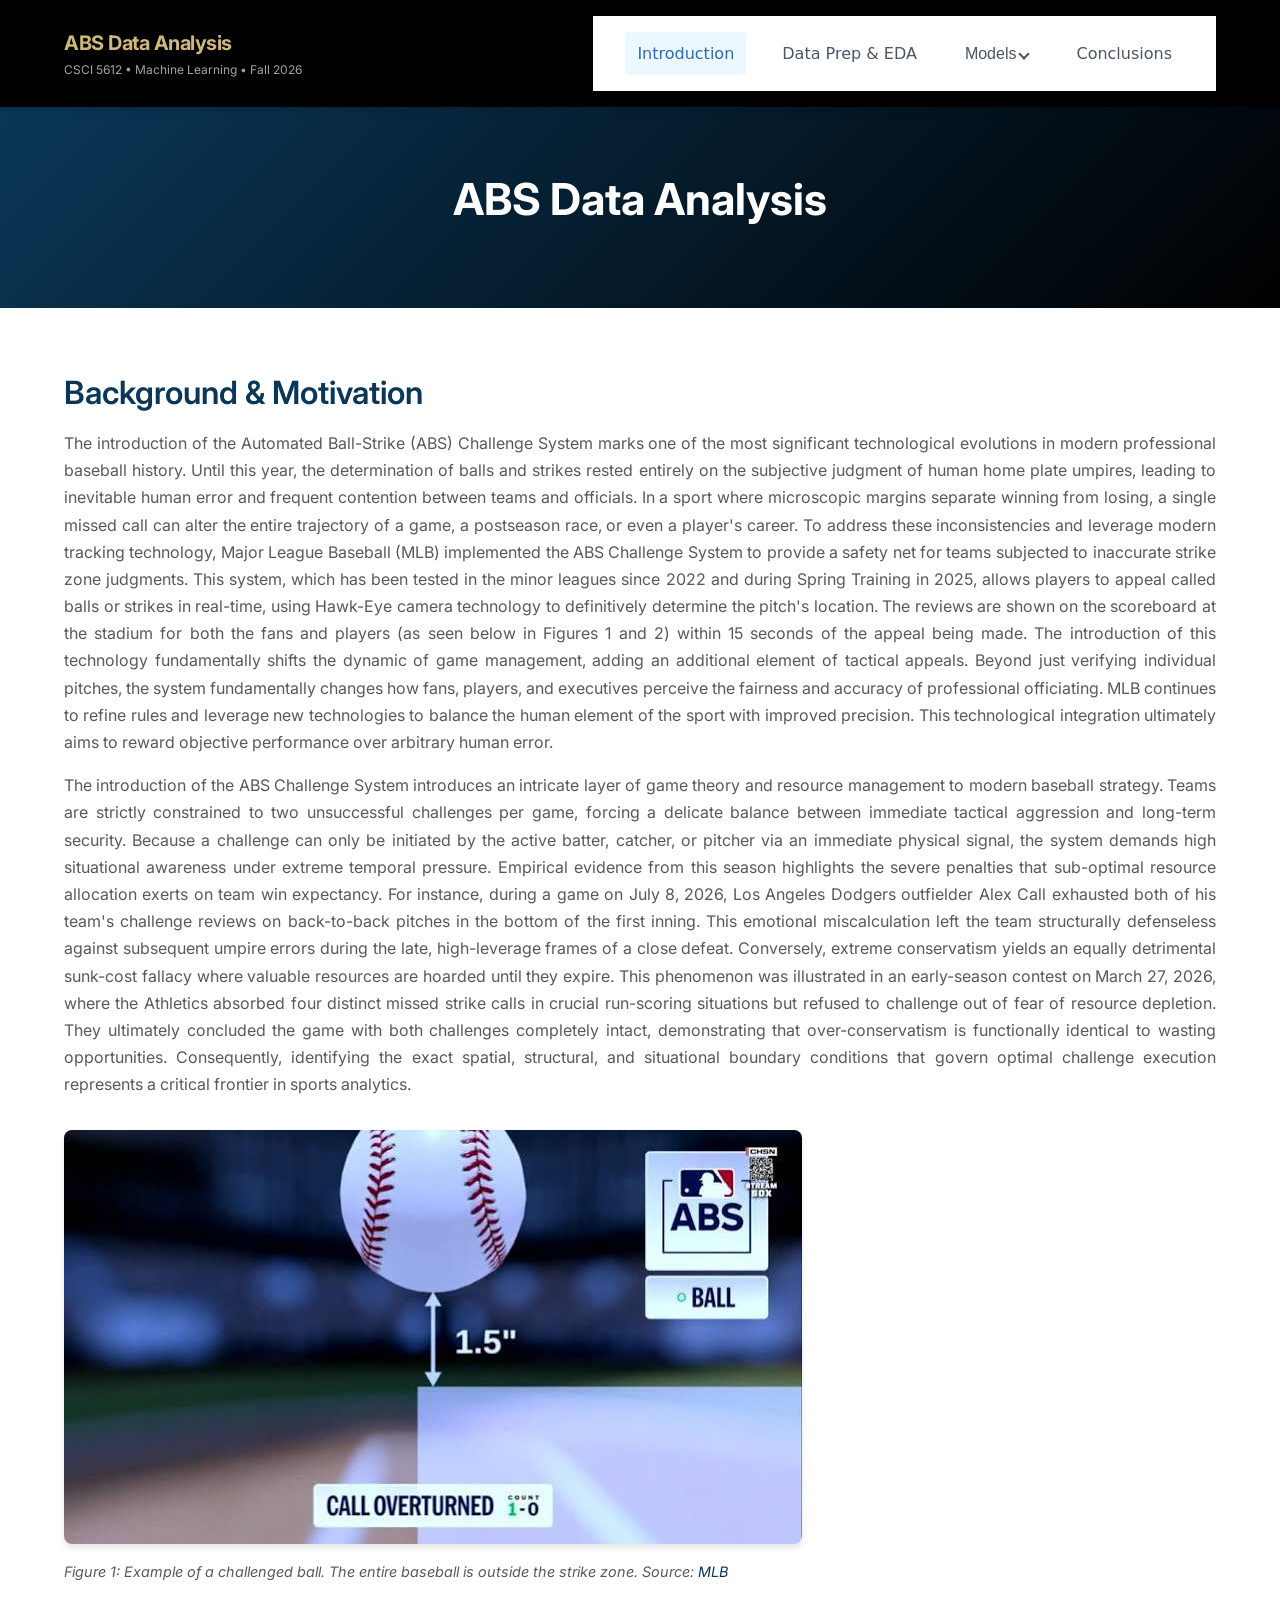
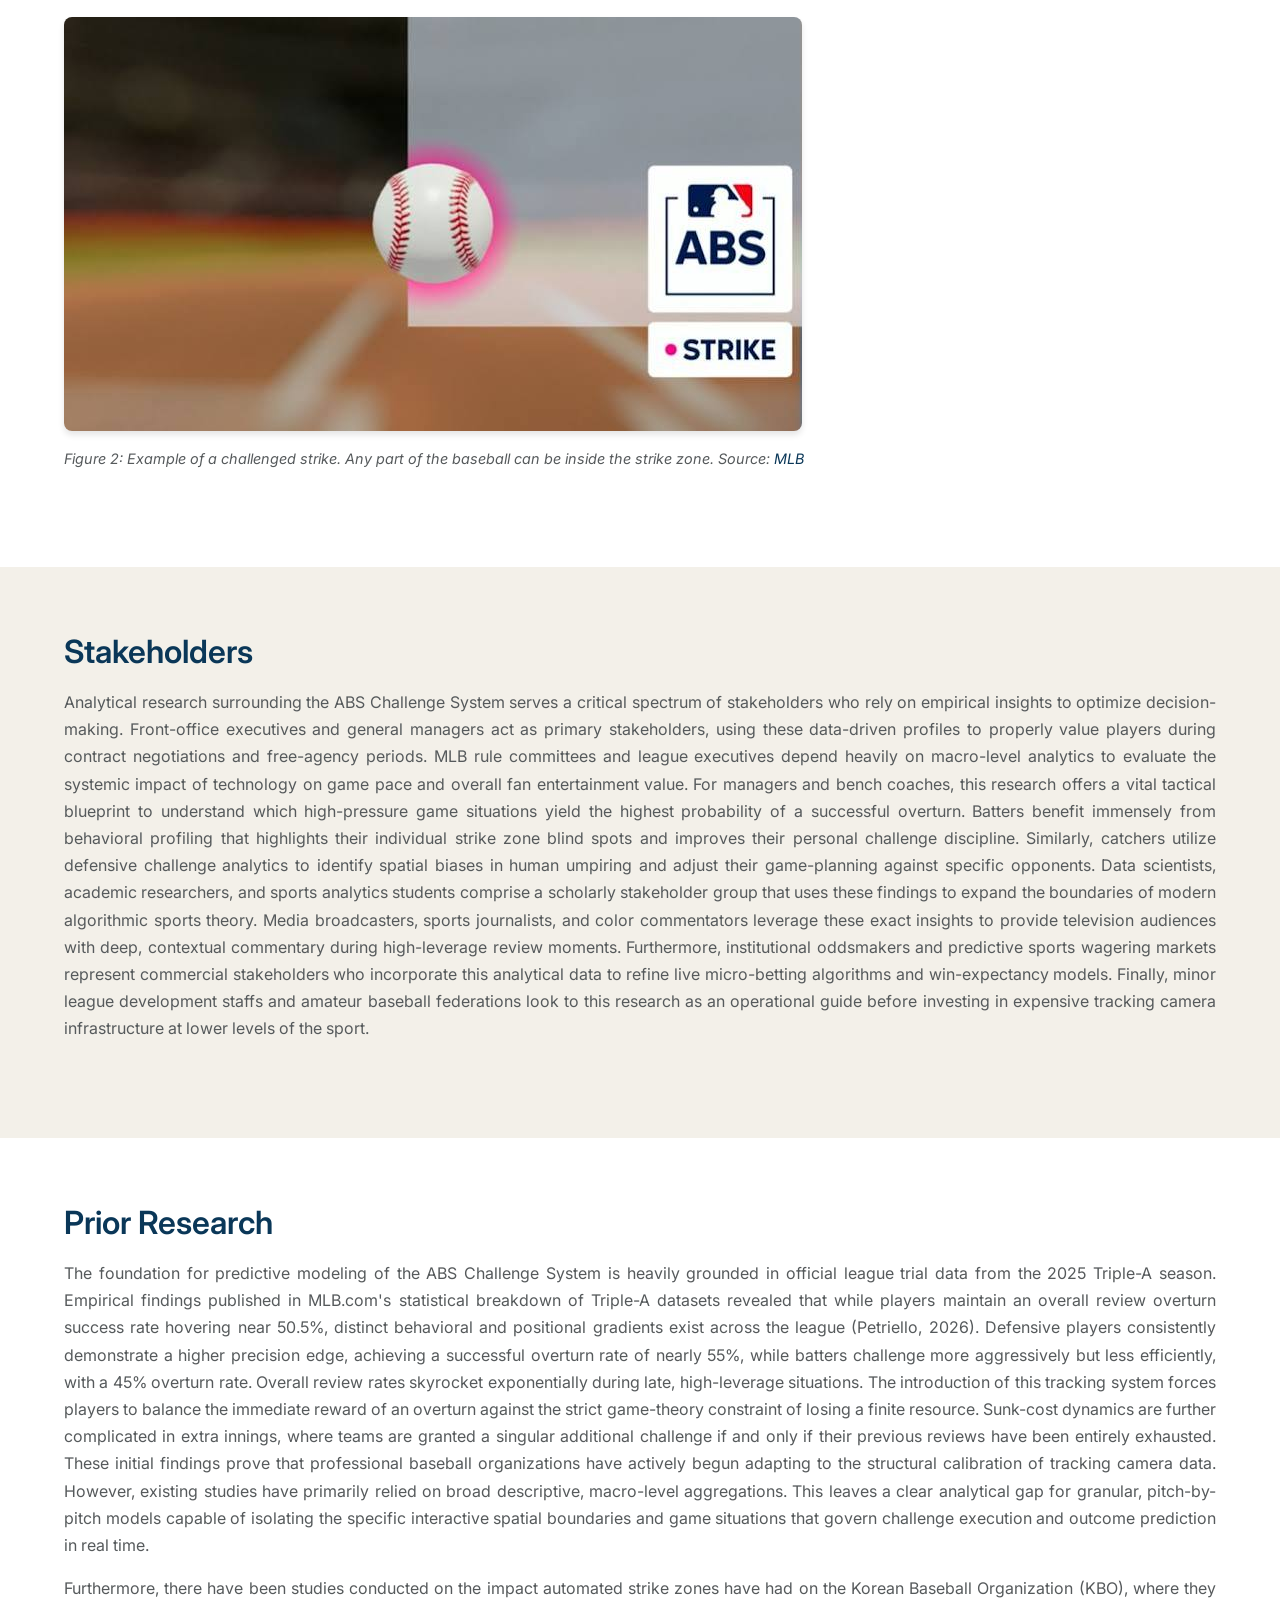
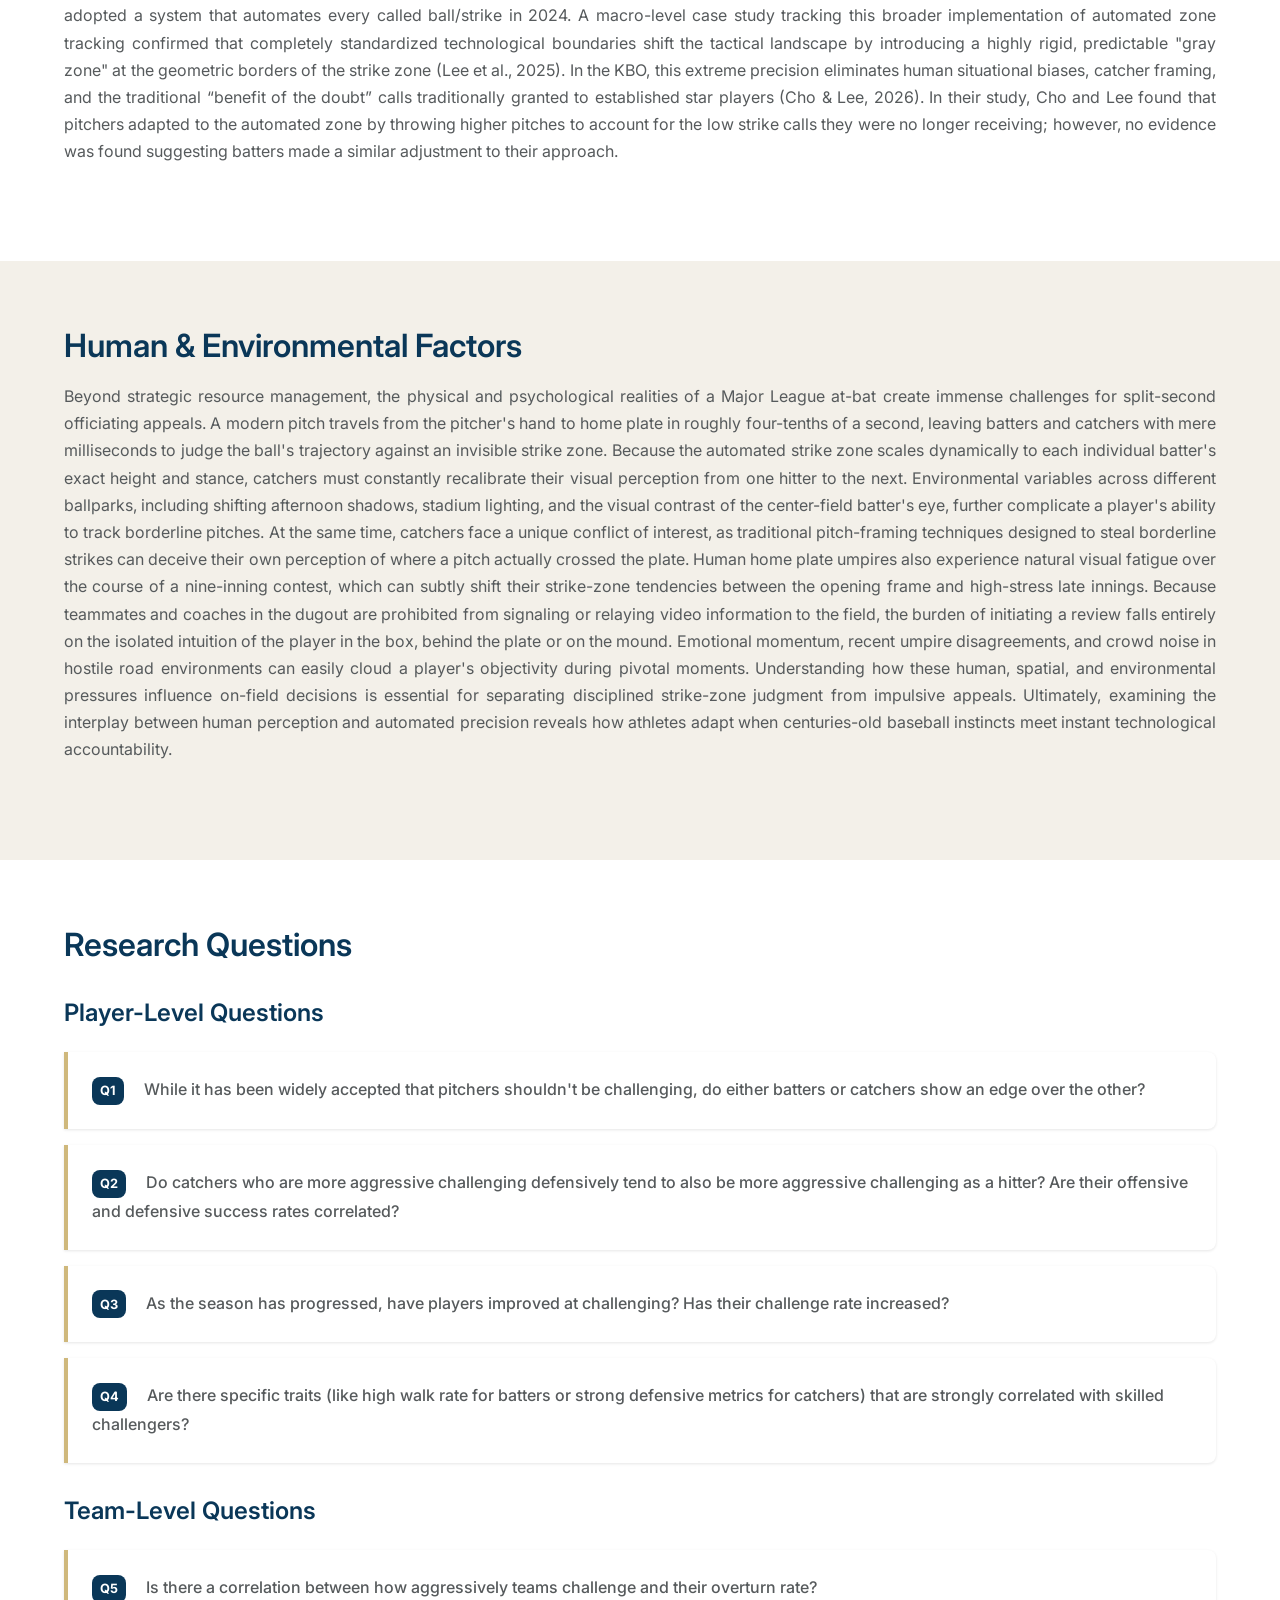
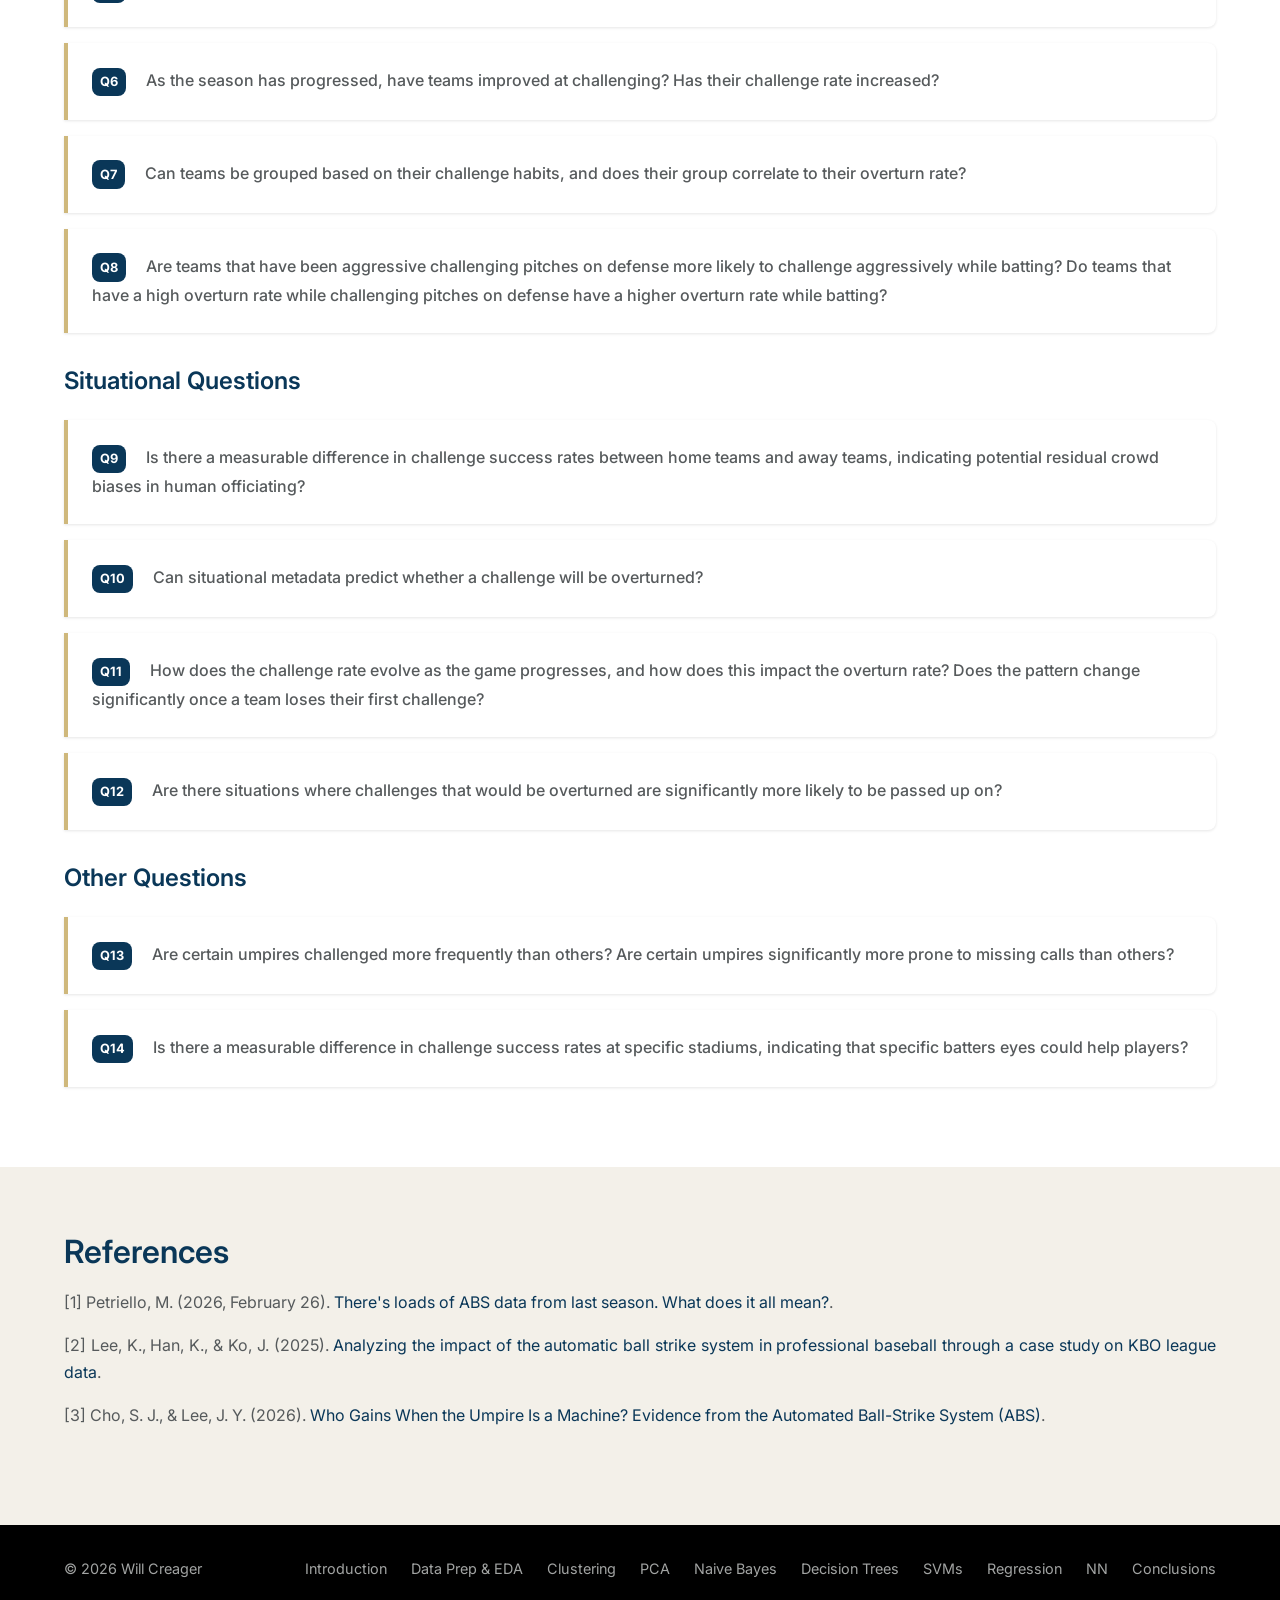
==== commit 8a18cc32: "Update index.html with new ML topics and section Removed SVMs and NN links and added AdaBoost, Gradi" ====
--- a/docs/index.html
+++ b/docs/index.html
@@ -42,9 +42,10 @@
               <li><a href="pca.html" class="nav-link">PCA</a></li>
               <li><a href="naivebayes.html" class="nav-link">Naive Bayes</a></li>
               <li><a href="dectrees.html" class="nav-link">Decision Trees</a></li>
-              <li><a href="svms.html" class="nav-link">SVMs</a></li>
               <li><a href="regression.html" class="nav-link">Regression</a></li>
-              <li><a href="nn.html" class="nav-link">NN</a></li>
+              <li><a href="adaboost.html" class="nav-link">AdaBoost</a></li>
+              <li><a href="gradientboosting.html" class="nav-link">GradientBoosting</a></li>
+              <li><a href="xgboost.html" class="nav-link">XGBoost</a></li>
             </ul>
           </li>
           <li><a href="conclusions.html" class="nav-link">Conclusions</a></li>
@@ -121,9 +122,23 @@
         
       </div>
     </section>
+
+    <!-- Human & Environmental Factors -->
+    <section class="section section-alt">
+      <div class="container">
+        <h2>Human & Environmental Factors</h2>
+
+        <div class="content-block">
+          <p>
+            Beyond strategic resource management, the physical and psychological realities of a Major League at-bat create immense challenges for split-second officiating appeals. A modern pitch travels from the pitcher's hand to home plate in roughly four-tenths of a second, leaving batters and catchers with mere milliseconds to judge the ball's trajectory against an invisible strike zone. Because the automated strike zone scales dynamically to each individual batter's exact height and stance, catchers must constantly recalibrate their visual perception from one hitter to the next. Environmental variables across different ballparks, including shifting afternoon shadows, stadium lighting, and the visual contrast of the center-field batter's eye, further complicate a player's ability to track borderline pitches. At the same time, catchers face a unique conflict of interest, as traditional pitch-framing techniques designed to steal borderline strikes can deceive their own perception of where a pitch actually crossed the plate. Human home plate umpires also experience natural visual fatigue over the course of a nine-inning contest, which can subtly shift their strike-zone tendencies between the opening frame and high-stress late innings. Because teammates and coaches in the dugout are prohibited from signaling or relaying video information to the field, the burden of initiating a review falls entirely on the isolated intuition of the player in the box, behind the plate or on the mound. Emotional momentum, recent umpire disagreements, and crowd noise in hostile road environments can easily cloud a player's objectivity during pivotal moments. Understanding how these human, spatial, and environmental pressures influence on-field decisions is essential for separating disciplined strike-zone judgment from impulsive appeals. Ultimately, examining the interplay between human perception and automated precision reveals how athletes adapt when centuries-old baseball instincts meet instant technological accountability.
+          </p>
+        </div>
+        
+      </div>
+    </section>
     
     <!-- Research Questions -->
-    <section class="section section-alt">
+    <section class="section">
       <div class="container">
         <h2>Research Questions</h2>
 
@@ -192,7 +207,7 @@
     </section>
 
     <!-- References -->
-    <section class="section">
+    <section class="section section-alt">
       <div class="container">
         <h2>References</h2>
 
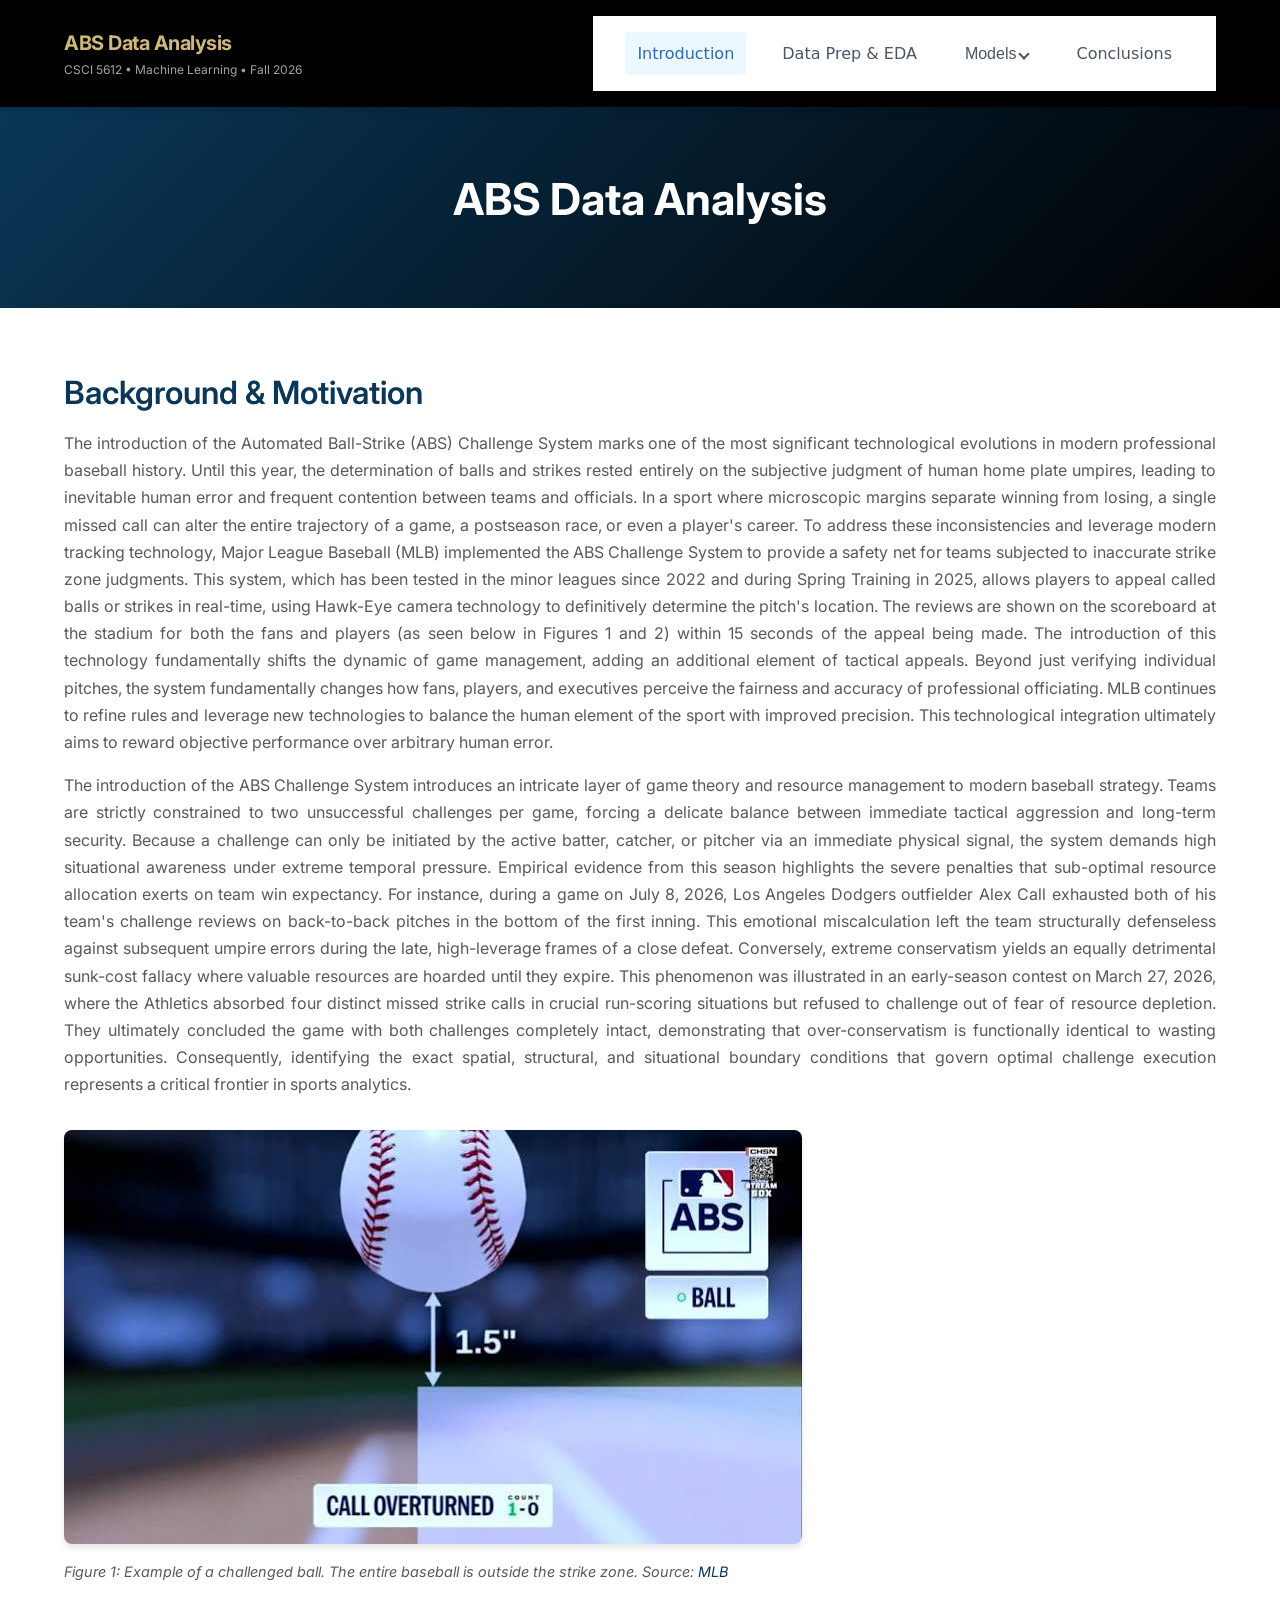
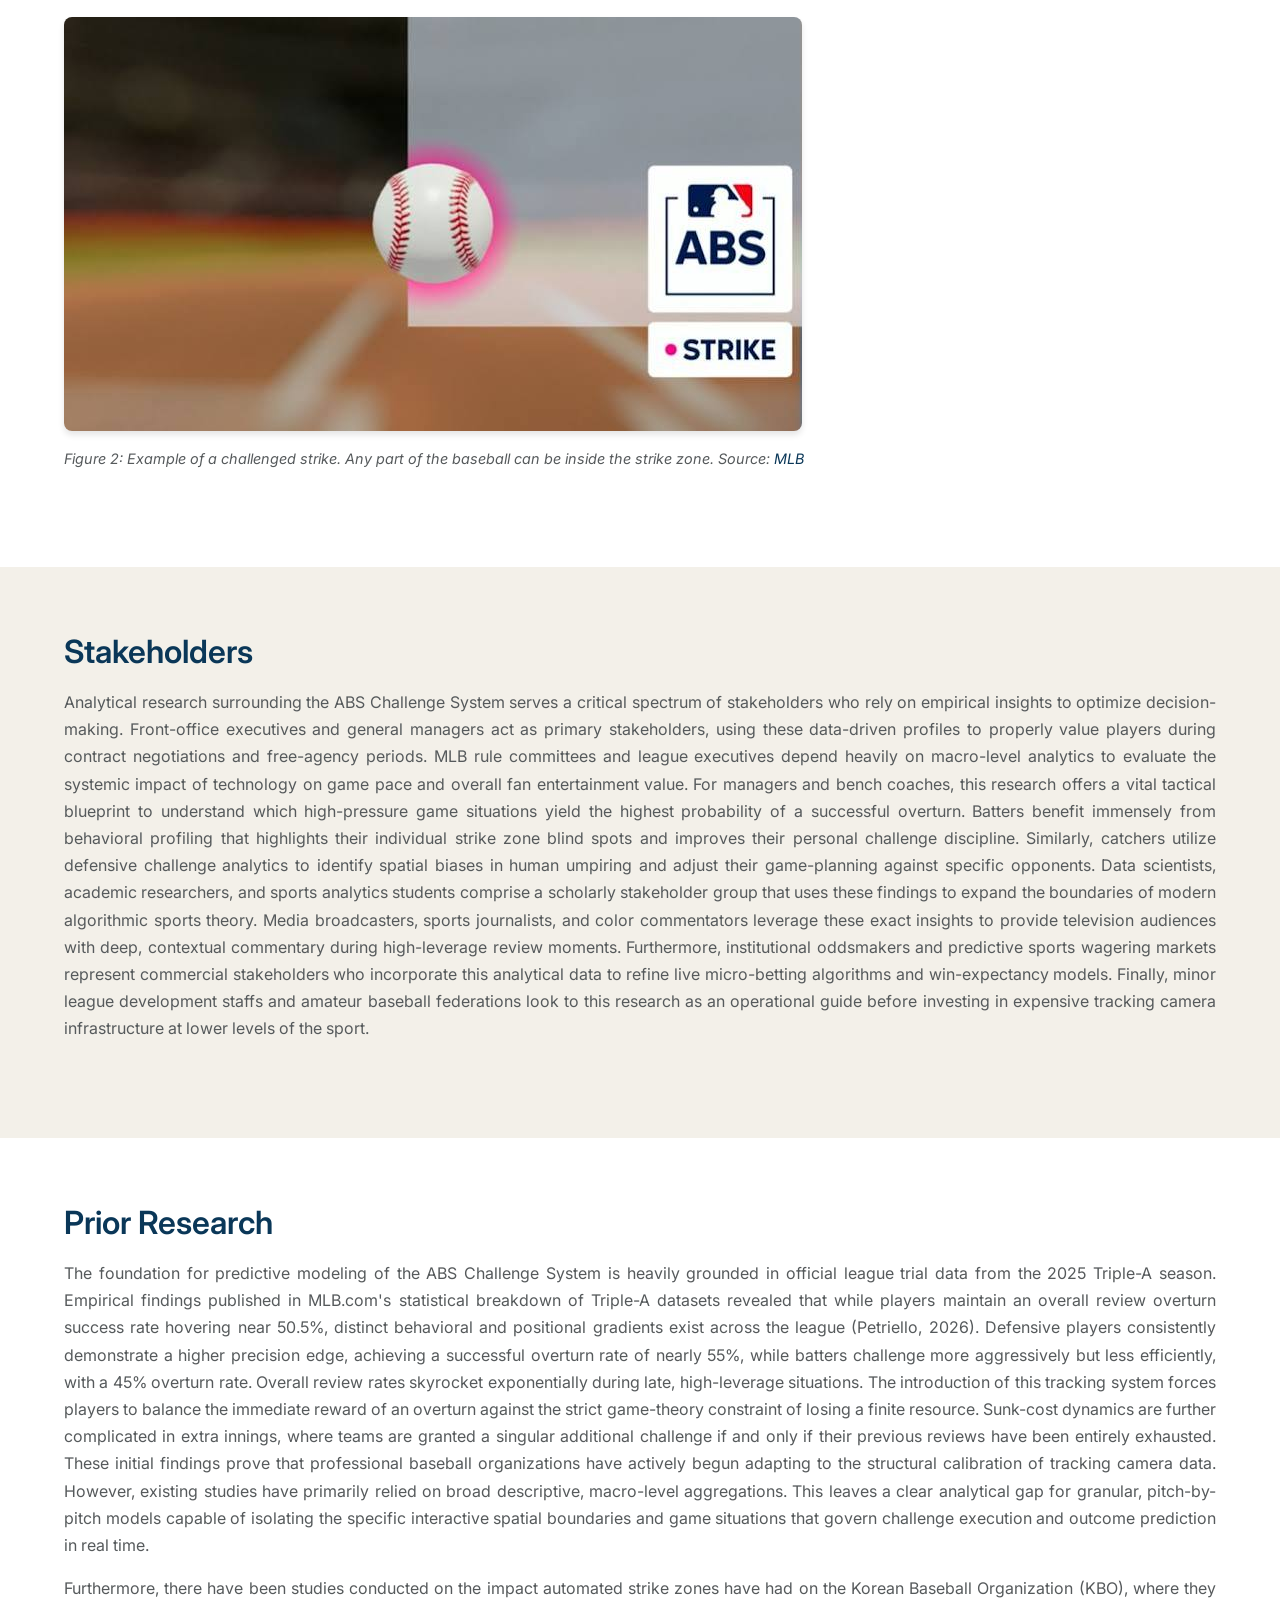
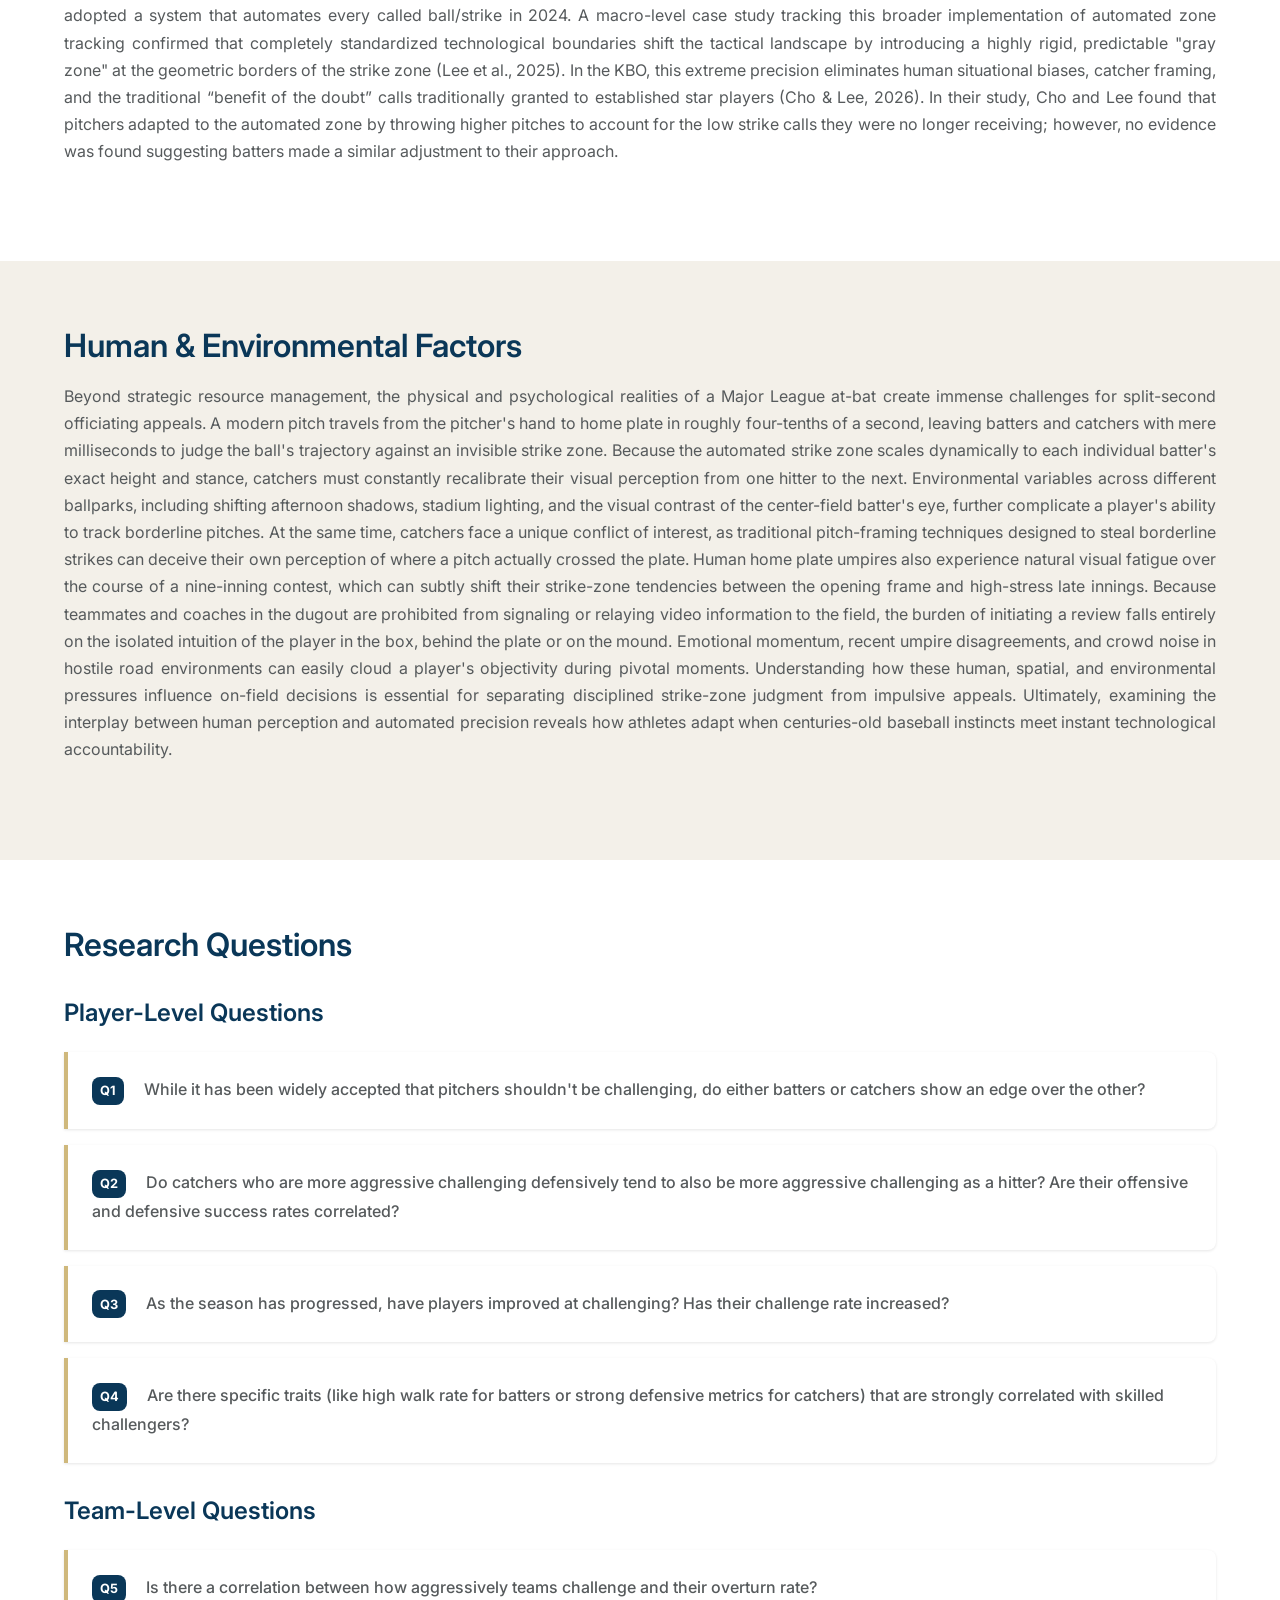
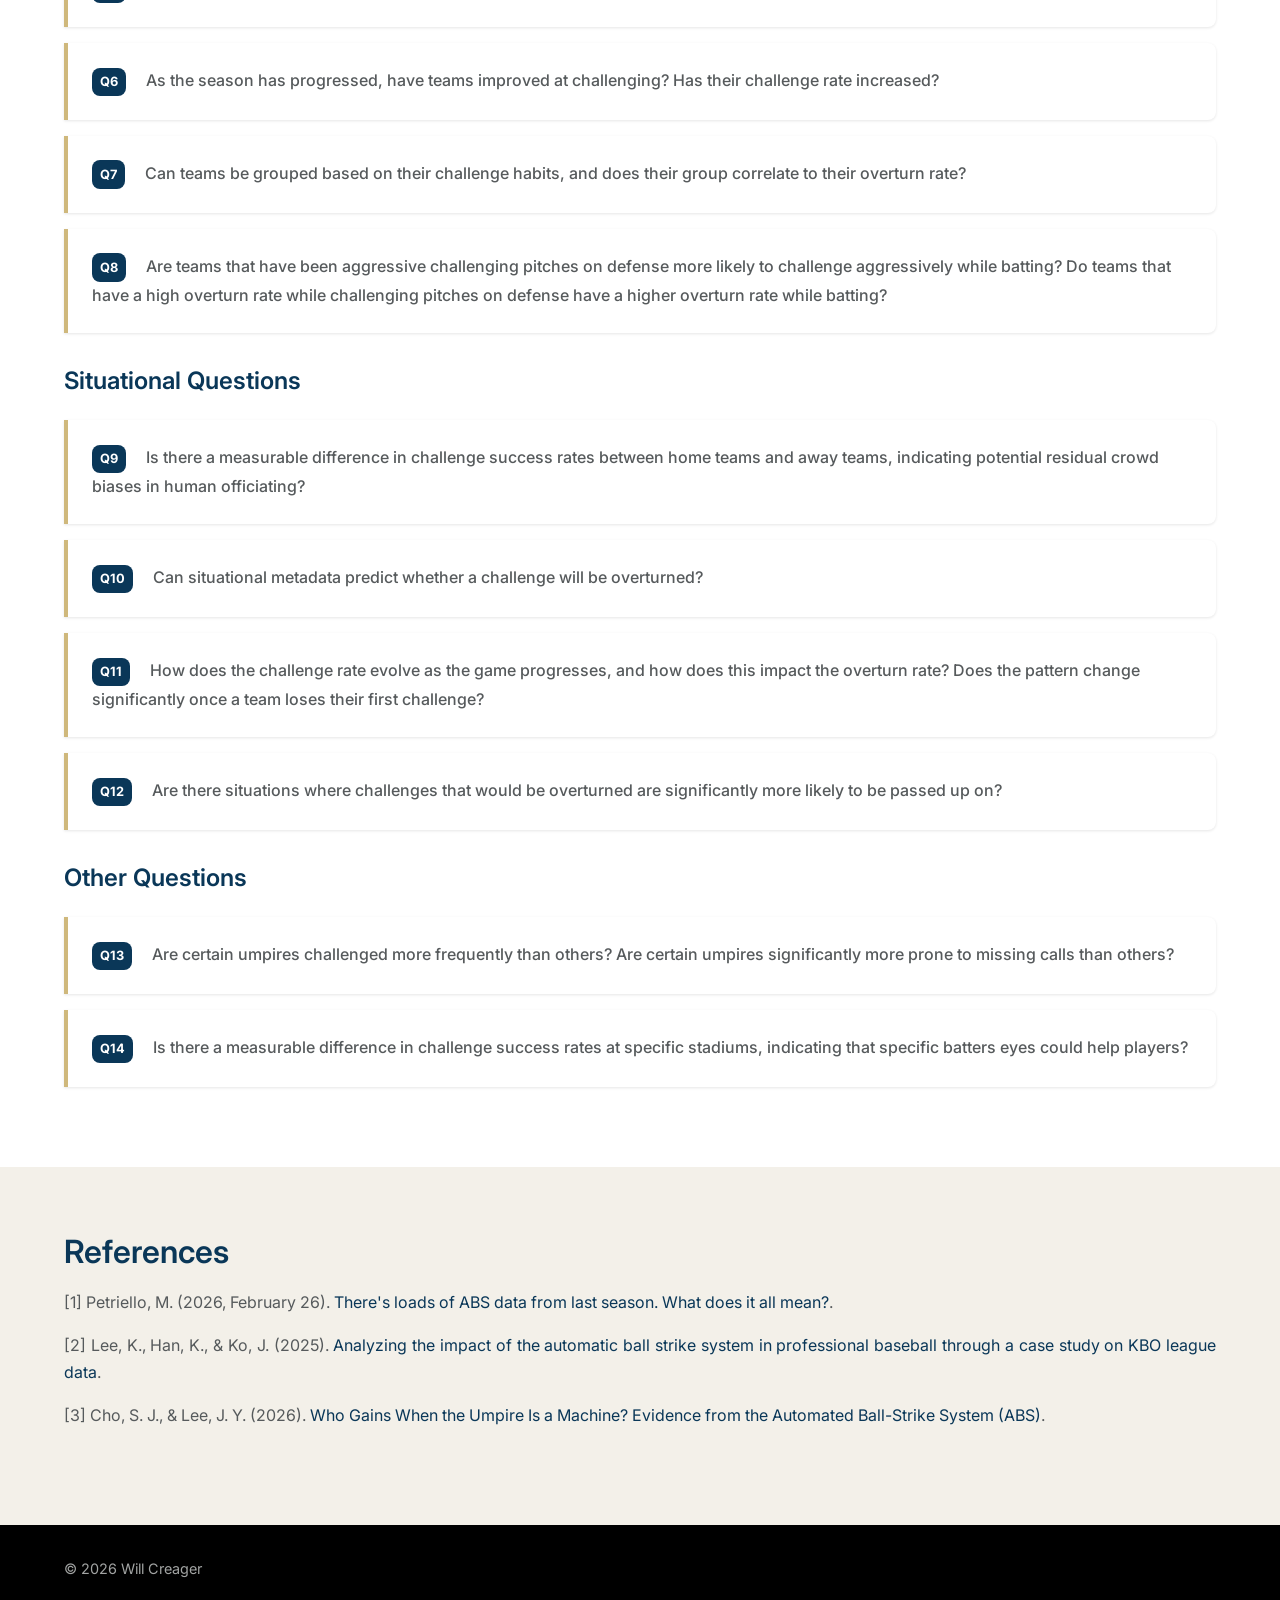
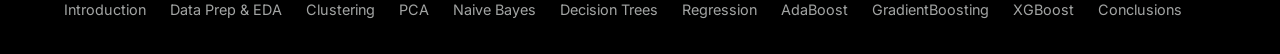
==== commit 6927d9d9: "Update algorithm links in index.html Removed SVMs link and added links for AdaBoost, GradientBoostin" ====
--- a/docs/index.html
+++ b/docs/index.html
@@ -235,9 +235,10 @@
         <a href="pca.html">PCA</a>
         <a href="naivebayes.html">Naive Bayes</a>
         <a href="dectrees.html">Decision Trees</a>
-        <a href="svms.html">SVMs</a>
         <a href="regression.html">Regression</a>
-        <a href="nn.html">NN</a>
+        <a href="adaboost.html">AdaBoost</a>
+        <a href="gradientboosting.html">GradientBoosting</a>
+        <a href="xgboost.html">XGBoost</a>
         <a href="conclusions.html">Conclusions</a>
       </div>
     </div>
